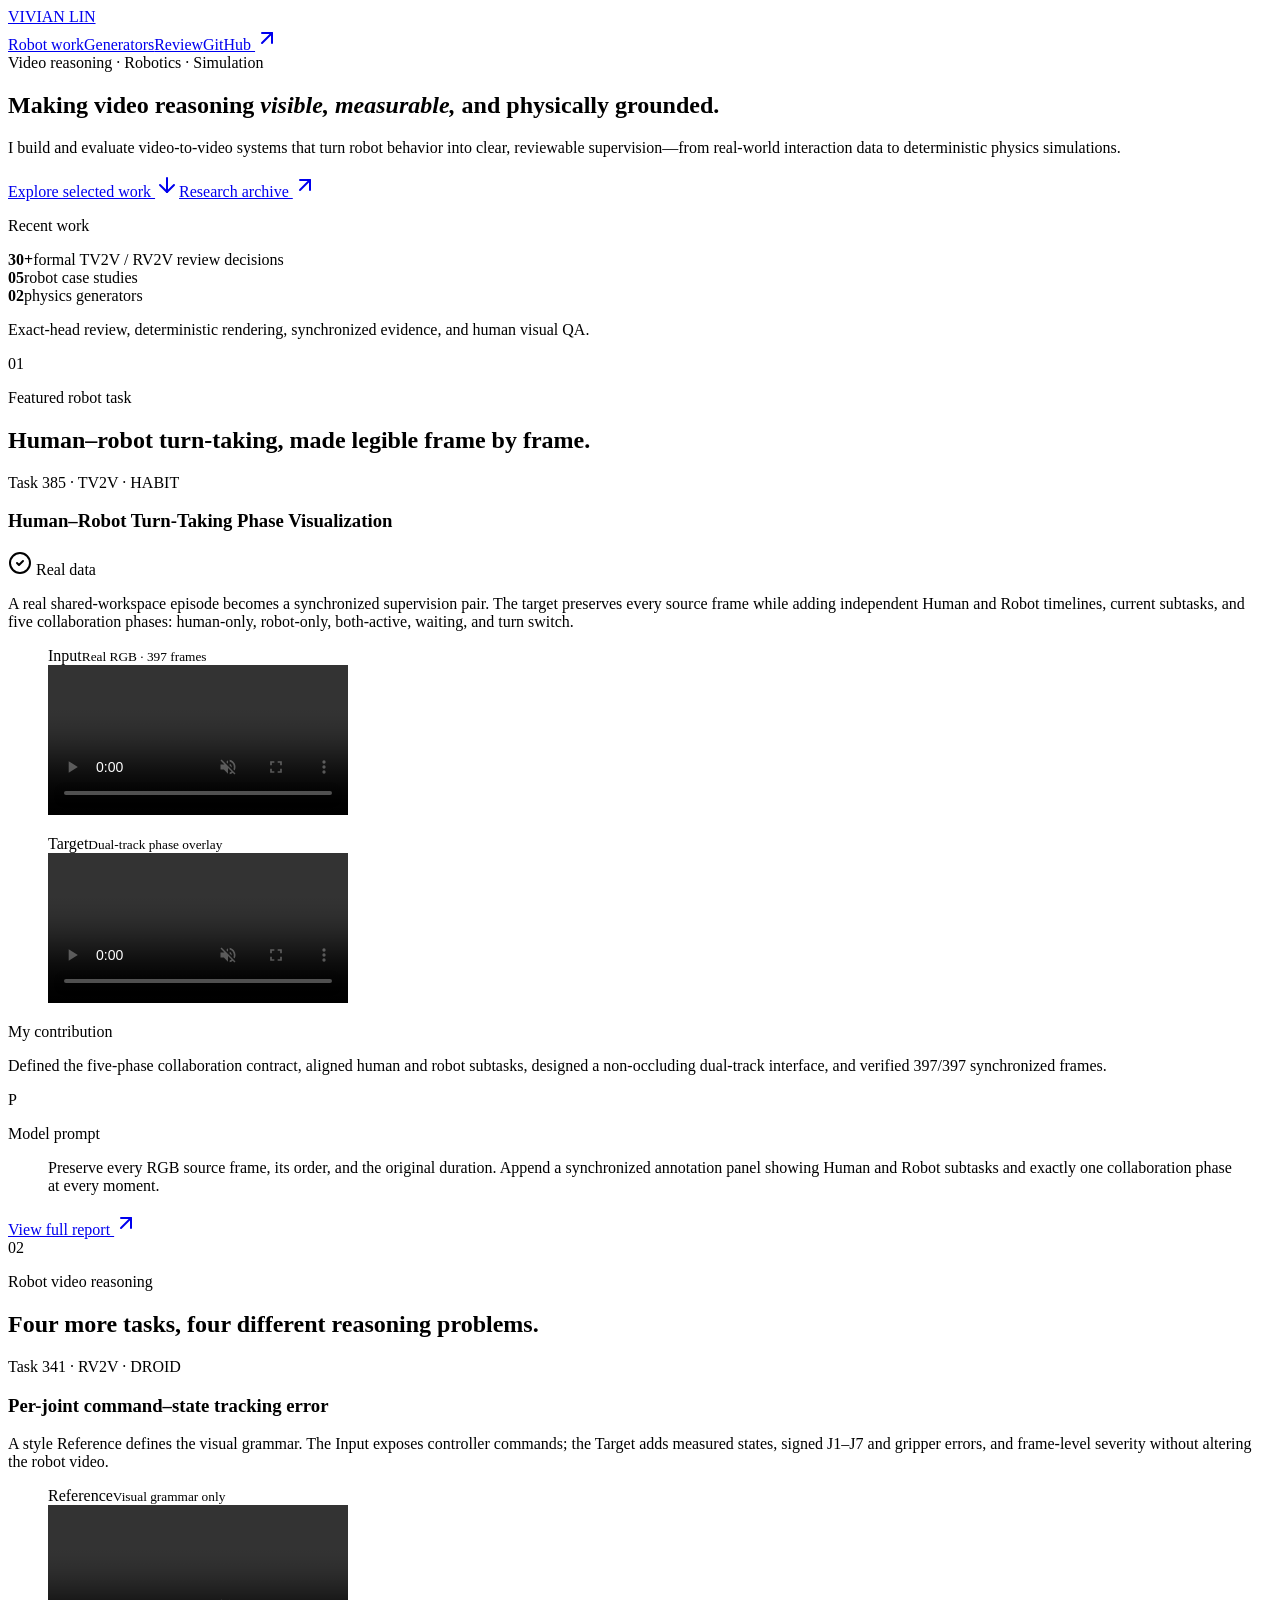
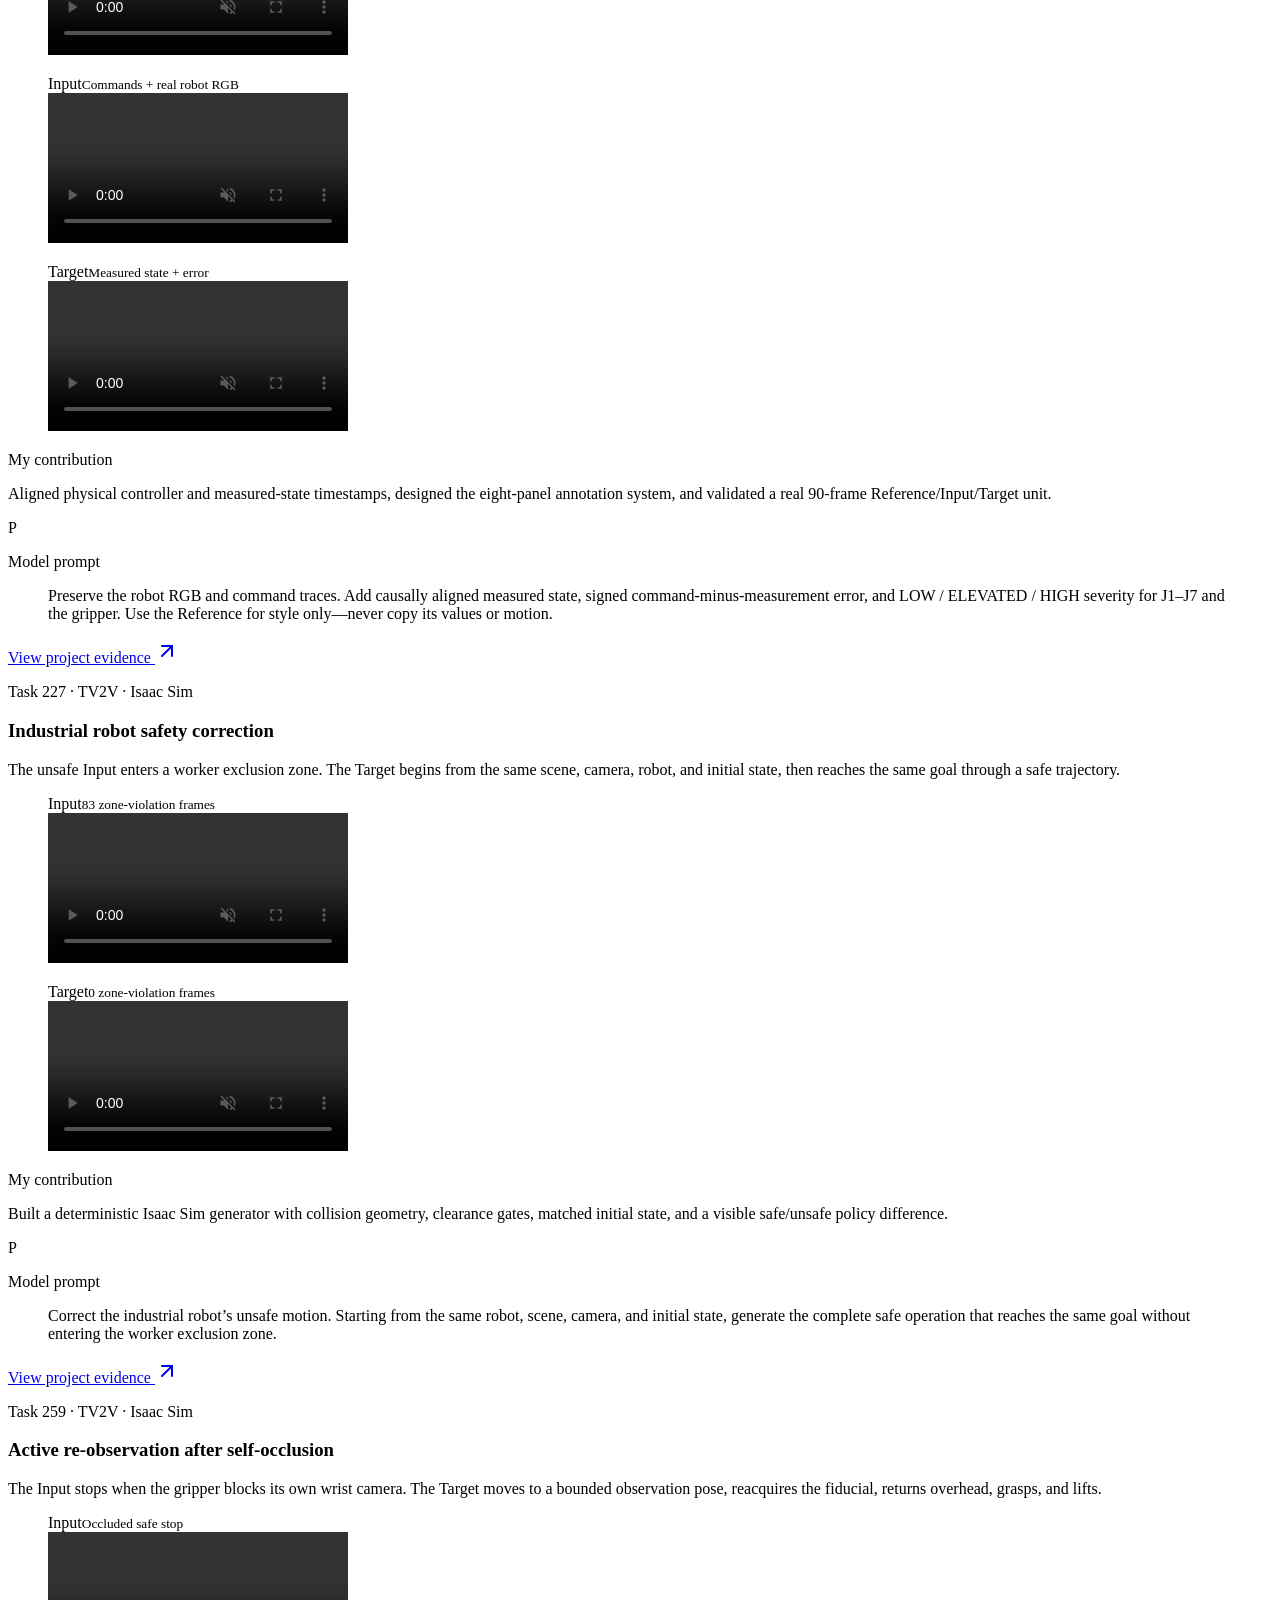
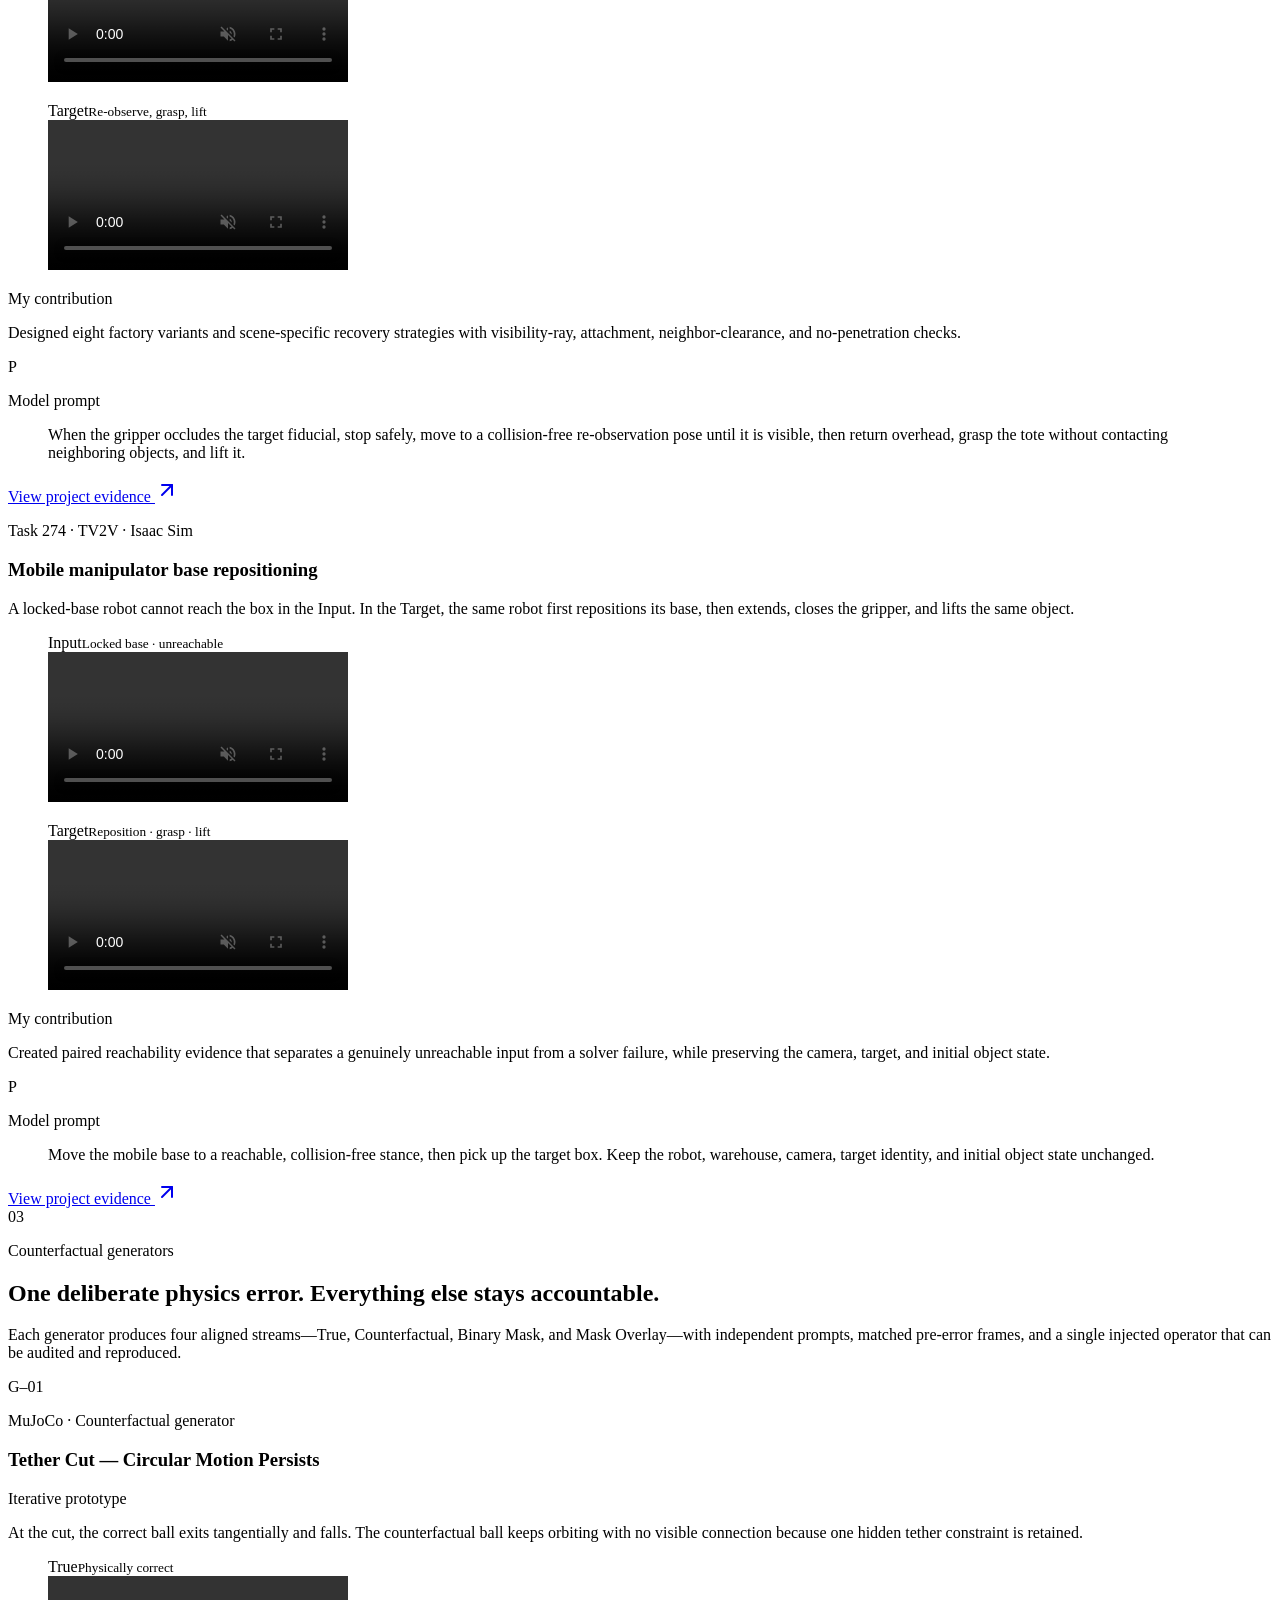
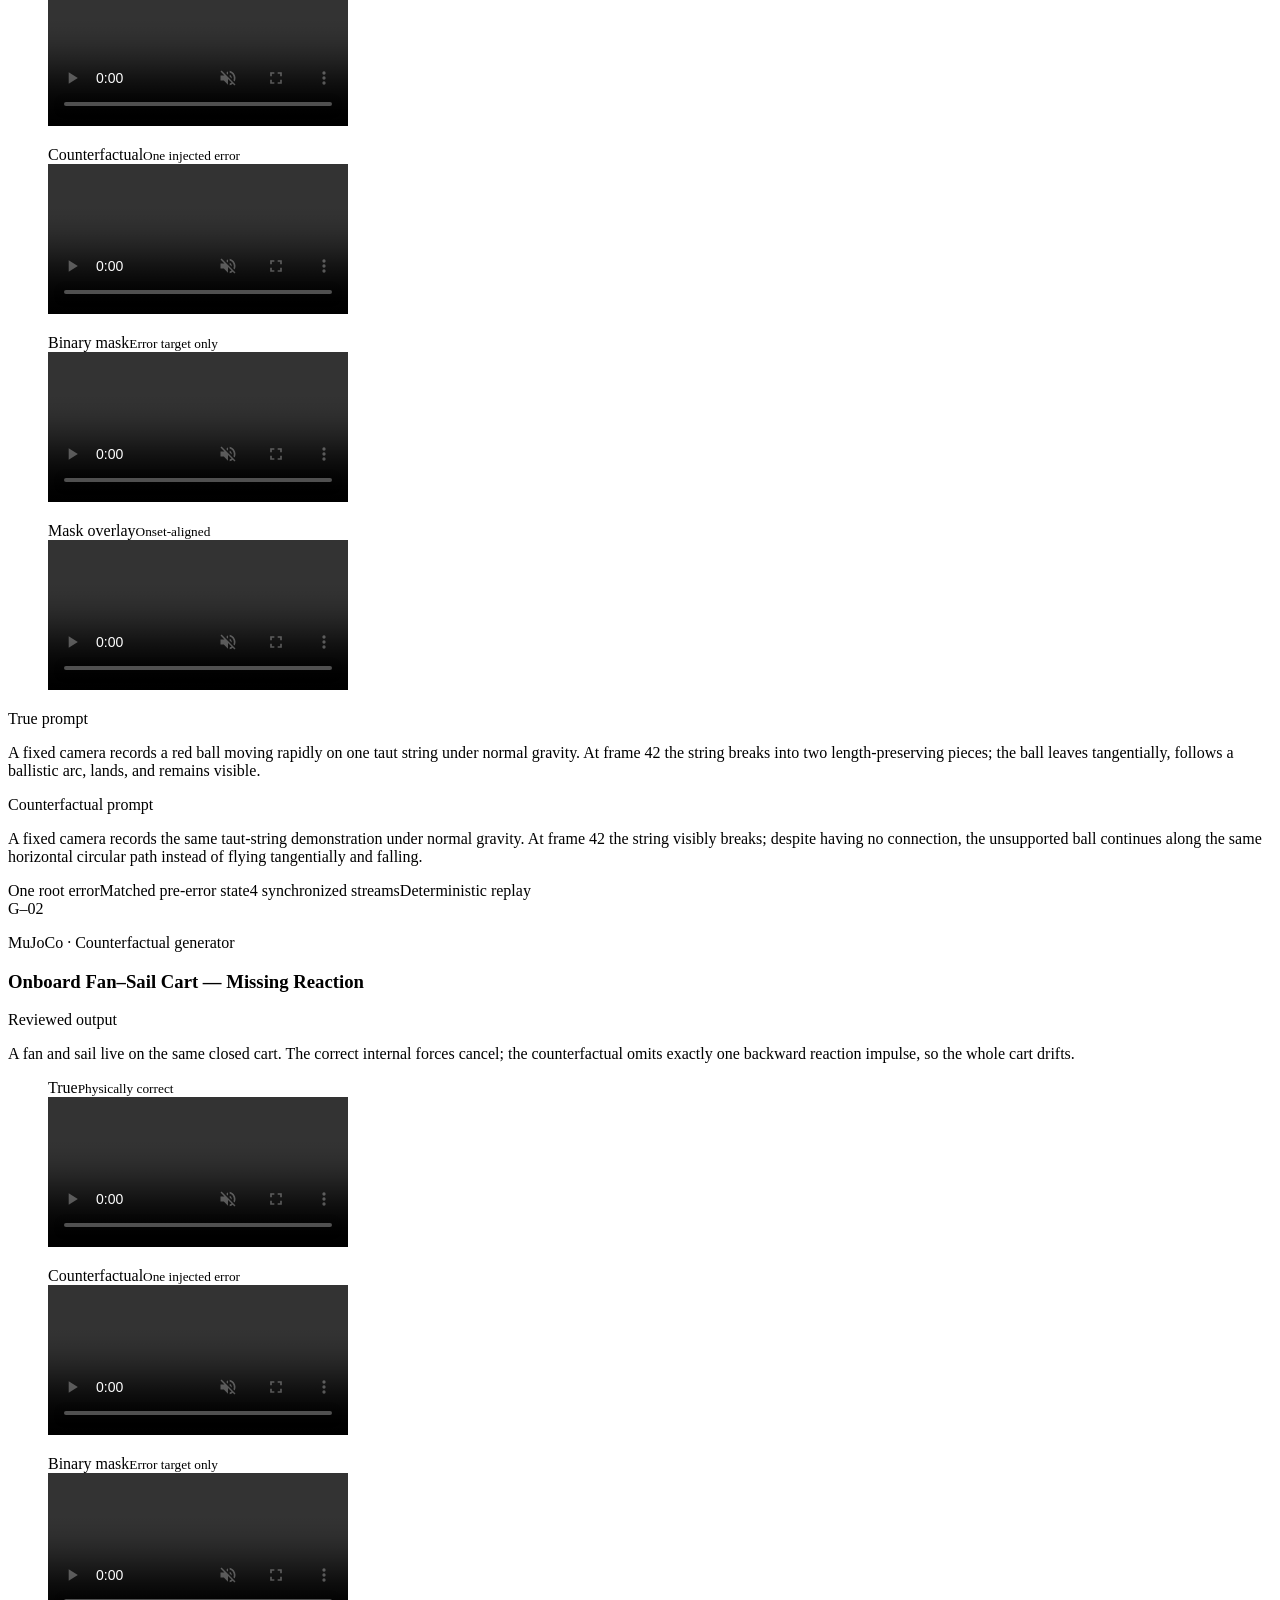
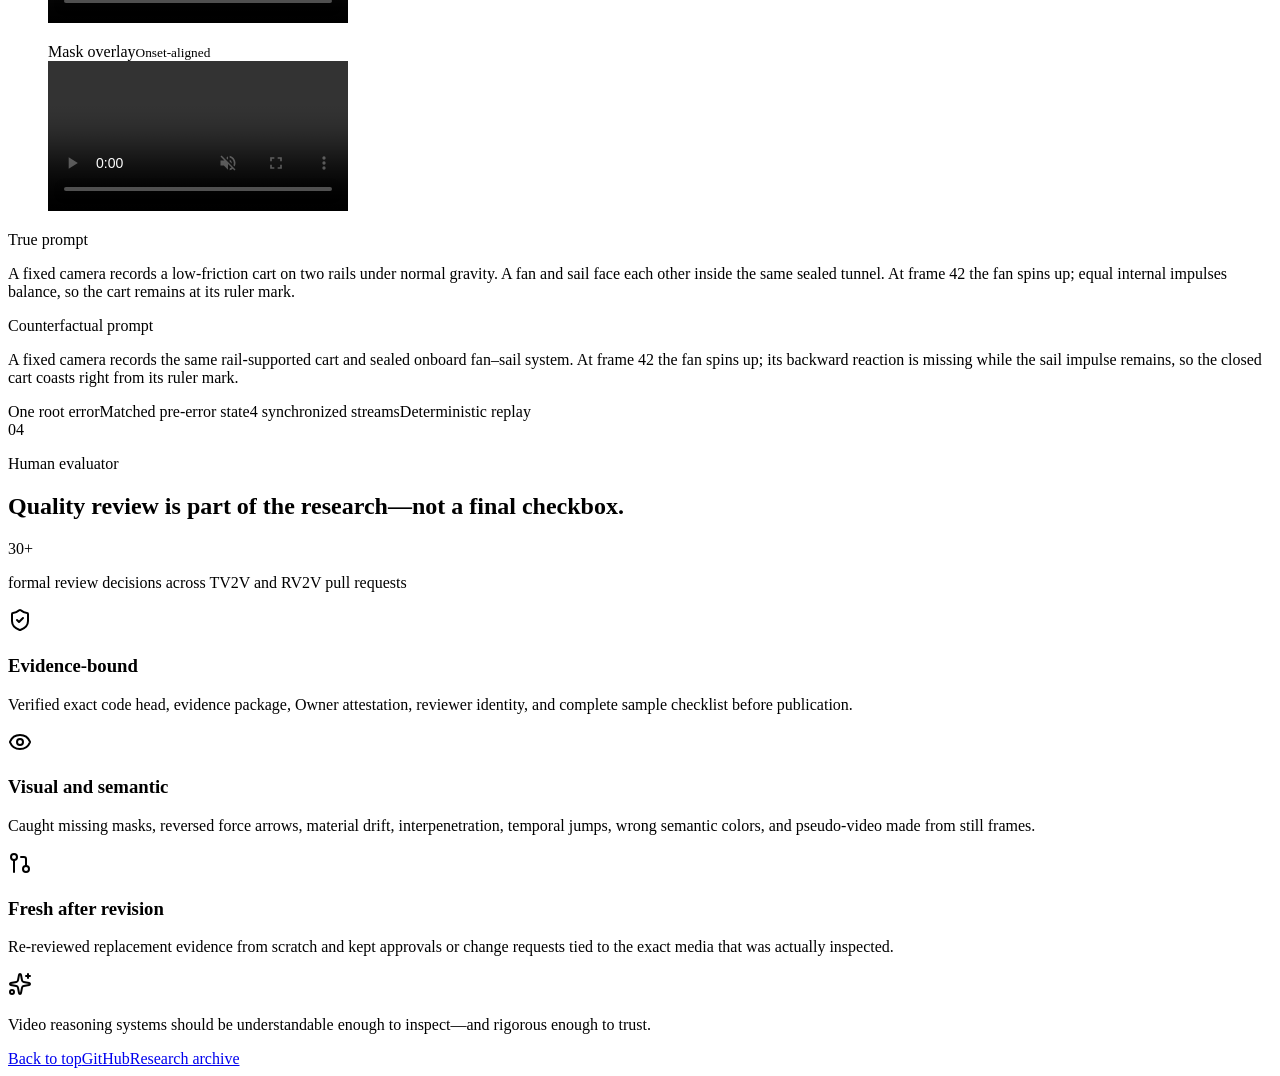
==== index.html @ eda24346 "deploy: publish portfolio" ====
<!DOCTYPE html><html lang="en"><head><meta charSet="utf-8"/><meta name="viewport" content="width=device-width, initial-scale=1"/><link rel="stylesheet" href="/portfolio/_next/static/css/index.D2GrTdr-.css" data-rsc-css-href="/portfolio/_next/static/css/index.D2GrTdr-.css" data-precedence="vite-rsc/importer-resources"/><title>Vivian Lin — Video Reasoning &amp; Robotics</title><meta name="description" content="Selected work in video reasoning, robotics simulation, counterfactual generation, and human evaluation."/><meta property="og:title" content="Vivian Lin — Video Reasoning &amp; Robotics"/><meta property="og:description" content="Selected work in video reasoning, robotics simulation, counterfactual generation, and human evaluation."/><meta property="og:url" content="https://vivianlin423-glitch.github.io/portfolio/"/><meta property="og:site_name" content="Vivian Lin — Video Reasoning &amp; Robotics"/><meta property="og:type" content="website"/><meta property="og:image" content="https://vivianlin423-glitch.github.io/portfolio/og.png"/><meta property="og:image:width" content="1200"/><meta property="og:image:height" content="630"/><meta property="og:image:alt" content="Vivian Lin — Video Reasoning, Robotics, Simulation"/><meta name="twitter:card" content="summary_large_image"/><meta name="twitter:title" content="Vivian Lin — Video Reasoning &amp; Robotics"/><meta name="twitter:description" content="Selected work in video reasoning, robotics simulation, counterfactual generation, and human evaluation."/><meta name="twitter:image" content="https://vivianlin423-glitch.github.io/portfolio/og.png"/><link rel="canonical" href="https://vivianlin423-glitch.github.io/portfolio/"/>
<link rel="preload" href="/portfolio/_next/static/_vinext_fonts/geist-8ac0455e797f/geist-98bbbccb.woff2" as="font" type="font/woff2" crossorigin />
<link rel="preload" href="/portfolio/_next/static/_vinext_fonts/geist-mono-00e989178794/geist-mono-013b2f2f.woff2" as="font" type="font/woff2" crossorigin />
<style data-vinext-fonts>/* cyrillic-ext */
@font-face {
  font-family: 'Geist';
  font-style: normal;
  font-weight: 100 900;
  font-display: swap;
  src: url(/portfolio/_next/static/_vinext_fonts/geist-8ac0455e797f/geist-ff2310f5.woff2) format('woff2');
  unicode-range: U+0460-052F, U+1C80-1C8A, U+20B4, U+2DE0-2DFF, U+A640-A69F, U+FE2E-FE2F;
}
/* cyrillic */
@font-face {
  font-family: 'Geist';
  font-style: normal;
  font-weight: 100 900;
  font-display: swap;
  src: url(/portfolio/_next/static/_vinext_fonts/geist-8ac0455e797f/geist-875ccdd4.woff2) format('woff2');
  unicode-range: U+0301, U+0400-045F, U+0490-0491, U+04B0-04B1, U+2116;
}
/* vietnamese */
@font-face {
  font-family: 'Geist';
  font-style: normal;
  font-weight: 100 900;
  font-display: swap;
  src: url(/portfolio/_next/static/_vinext_fonts/geist-8ac0455e797f/geist-52306abf.woff2) format('woff2');
  unicode-range: U+0102-0103, U+0110-0111, U+0128-0129, U+0168-0169, U+01A0-01A1, U+01AF-01B0, U+0300-0301, U+0303-0304, U+0308-0309, U+0323, U+0329, U+1EA0-1EF9, U+20AB;
}
/* latin-ext */
@font-face {
  font-family: 'Geist';
  font-style: normal;
  font-weight: 100 900;
  font-display: swap;
  src: url(/portfolio/_next/static/_vinext_fonts/geist-8ac0455e797f/geist-001175b1.woff2) format('woff2');
  unicode-range: U+0100-02BA, U+02BD-02C5, U+02C7-02CC, U+02CE-02D7, U+02DD-02FF, U+0304, U+0308, U+0329, U+1D00-1DBF, U+1E00-1E9F, U+1EF2-1EFF, U+2020, U+20A0-20AB, U+20AD-20C0, U+2113, U+2C60-2C7F, U+A720-A7FF;
}
/* latin */
@font-face {
  font-family: 'Geist';
  font-style: normal;
  font-weight: 100 900;
  font-display: swap;
  src: url(/portfolio/_next/static/_vinext_fonts/geist-8ac0455e797f/geist-98bbbccb.woff2) format('woff2');
  unicode-range: U+0000-00FF, U+0131, U+0152-0153, U+02BB-02BC, U+02C6, U+02DA, U+02DC, U+0304, U+0308, U+0329, U+2000-206F, U+20AC, U+2122, U+2191, U+2193, U+2212, U+2215, U+FEFF, U+FFFD;
}

@font-face {
  font-family: 'Geist Fallback';
  src: local("Arial");
  ascent-override: 95.94%;
  descent-override: 28.16%;
  line-gap-override: 0.00%;
  size-adjust: 104.76%;
}

.__font_geist_19ysh9d { font-family: 'Geist', 'Geist Fallback'; font-style: normal; }

.__variable_geist_19ysh9d { --font-geist-sans: 'Geist', 'Geist Fallback'; }

/* cyrillic-ext */
@font-face {
  font-family: 'Geist Mono';
  font-style: normal;
  font-weight: 100 900;
  font-display: swap;
  src: url(/portfolio/_next/static/_vinext_fonts/geist-mono-00e989178794/geist-mono-f6b33328.woff2) format('woff2');
  unicode-range: U+0460-052F, U+1C80-1C8A, U+20B4, U+2DE0-2DFF, U+A640-A69F, U+FE2E-FE2F;
}
/* cyrillic */
@font-face {
  font-family: 'Geist Mono';
  font-style: normal;
  font-weight: 100 900;
  font-display: swap;
  src: url(/portfolio/_next/static/_vinext_fonts/geist-mono-00e989178794/geist-mono-44e03052.woff2) format('woff2');
  unicode-range: U+0301, U+0400-045F, U+0490-0491, U+04B0-04B1, U+2116;
}
/* symbols2 */
@font-face {
  font-family: 'Geist Mono';
  font-style: normal;
  font-weight: 100 900;
  font-display: swap;
  src: url(/portfolio/_next/static/_vinext_fonts/geist-mono-00e989178794/geist-mono-0638449e.woff2) format('woff2');
  unicode-range: U+2000-2001, U+2004-2008, U+200A, U+23B8-23BD, U+2500-259F;
}
/* vietnamese */
@font-face {
  font-family: 'Geist Mono';
  font-style: normal;
  font-weight: 100 900;
  font-display: swap;
  src: url(/portfolio/_next/static/_vinext_fonts/geist-mono-00e989178794/geist-mono-971fb274.woff2) format('woff2');
  unicode-range: U+0102-0103, U+0110-0111, U+0128-0129, U+0168-0169, U+01A0-01A1, U+01AF-01B0, U+0300-0301, U+0303-0304, U+0308-0309, U+0323, U+0329, U+1EA0-1EF9, U+20AB;
}
/* latin-ext */
@font-face {
  font-family: 'Geist Mono';
  font-style: normal;
  font-weight: 100 900;
  font-display: swap;
  src: url(/portfolio/_next/static/_vinext_fonts/geist-mono-00e989178794/geist-mono-44745446.woff2) format('woff2');
  unicode-range: U+0100-02BA, U+02BD-02C5, U+02C7-02CC, U+02CE-02D7, U+02DD-02FF, U+0304, U+0308, U+0329, U+1D00-1DBF, U+1E00-1E9F, U+1EF2-1EFF, U+2020, U+20A0-20AB, U+20AD-20C0, U+2113, U+2C60-2C7F, U+A720-A7FF;
}
/* latin */
@font-face {
  font-family: 'Geist Mono';
  font-style: normal;
  font-weight: 100 900;
  font-display: swap;
  src: url(/portfolio/_next/static/_vinext_fonts/geist-mono-00e989178794/geist-mono-013b2f2f.woff2) format('woff2');
  unicode-range: U+0000-00FF, U+0131, U+0152-0153, U+02BB-02BC, U+02C6, U+02DA, U+02DC, U+0304, U+0308, U+0329, U+2000-206F, U+20AC, U+2122, U+2191, U+2193, U+2212, U+2215, U+FEFF, U+FFFD;
}

@font-face {
  font-family: 'Geist Mono Fallback';
  src: local("Arial");
  ascent-override: 74.67%;
  descent-override: 21.92%;
  line-gap-override: 0.00%;
  size-adjust: 134.59%;
}

.__font_geist_mono_1001rt9 { font-family: 'Geist Mono', 'Geist Mono Fallback'; font-style: normal; }

.__variable_geist_mono_1001rt9 { --font-geist-mono: 'Geist Mono', 'Geist Mono Fallback'; }
</style>
</head><body class="__variable_geist_19ysh9d __variable_geist_mono_1001rt9"><main><nav class="site-nav"><a class="wordmark" href="#top" aria-label="Vivian Lin portfolio home"><span class="wordmark-dot"></span>VIVIAN LIN</a><div class="nav-links" aria-label="Primary navigation"><a href="#work">Robot work</a><a href="#generators">Generators</a><a href="#review">Review</a><a class="nav-github" href="https://github.com/vivianlin423-glitch" target="_blank" rel="noreferrer">GitHub <svg xmlns="http://www.w3.org/2000/svg" width="24" height="24" viewBox="0 0 24 24" fill="none" stroke="currentColor" stroke-width="2" stroke-linecap="round" stroke-linejoin="round" class="lucide lucide-arrow-up-right" aria-hidden="true"><path d="M7 7h10v10"></path><path d="M7 17 17 7"></path></svg></a></div></nav><section id="top" class="hero shell"><div class="hero-copy"><span data-slot="badge" data-variant="outline" class="group/badge inline-flex h-5 w-fit shrink-0 items-center justify-center gap-1 overflow-hidden rounded-4xl border px-2 py-0.5 text-xs font-medium whitespace-nowrap transition-all focus-visible:border-ring focus-visible:ring-[3px] focus-visible:ring-ring/50 has-data-[icon=inline-end]:pr-1.5 has-data-[icon=inline-start]:pl-1.5 aria-invalid:border-destructive aria-invalid:ring-destructive/20 dark:aria-invalid:ring-destructive/40 [&amp;&gt;svg]:pointer-events-none [&amp;&gt;svg]:size-3! border-border text-foreground [a]:hover:bg-muted [a]:hover:text-muted-foreground eyebrow">Video reasoning · Robotics · Simulation</span><h1>Making video reasoning <em>visible, measurable,</em> and physically grounded.</h1><p class="hero-lede">I build and evaluate video-to-video systems that turn robot behavior into clear, reviewable supervision—from real-world interaction data to deterministic physics simulations.</p><div class="hero-actions"><a class="group/button inline-flex shrink-0 items-center justify-center rounded-lg border border-transparent bg-clip-padding text-sm font-medium whitespace-nowrap transition-all outline-none select-none focus-visible:border-ring focus-visible:ring-3 focus-visible:ring-ring/50 active:not-aria-[haspopup]:translate-y-px disabled:pointer-events-none disabled:opacity-50 aria-invalid:border-destructive aria-invalid:ring-3 aria-invalid:ring-destructive/20 dark:aria-invalid:border-destructive/50 dark:aria-invalid:ring-destructive/40 [&amp;_svg]:pointer-events-none [&amp;_svg]:shrink-0 [&amp;_svg:not([class*=&#x27;size-&#x27;])]:size-4 bg-primary text-primary-foreground hover:bg-primary/80 h-9 gap-1.5 px-2.5 has-data-[icon=inline-end]:pr-2 has-data-[icon=inline-start]:pl-2 primary-cta" href="#work">Explore selected work <svg xmlns="http://www.w3.org/2000/svg" width="24" height="24" viewBox="0 0 24 24" fill="none" stroke="currentColor" stroke-width="2" stroke-linecap="round" stroke-linejoin="round" class="lucide lucide-arrow-down" aria-hidden="true"><path d="M12 5v14"></path><path d="m19 12-7 7-7-7"></path></svg></a><a class="group/button inline-flex shrink-0 items-center justify-center rounded-lg border bg-clip-padding text-sm font-medium whitespace-nowrap transition-all outline-none select-none focus-visible:border-ring focus-visible:ring-3 focus-visible:ring-ring/50 active:not-aria-[haspopup]:translate-y-px disabled:pointer-events-none disabled:opacity-50 aria-invalid:border-destructive aria-invalid:ring-3 aria-invalid:ring-destructive/20 dark:aria-invalid:border-destructive/50 dark:aria-invalid:ring-destructive/40 [&amp;_svg]:pointer-events-none [&amp;_svg]:shrink-0 [&amp;_svg:not([class*=&#x27;size-&#x27;])]:size-4 border-border bg-background hover:bg-muted hover:text-foreground aria-expanded:bg-muted aria-expanded:text-foreground dark:border-input dark:bg-input/30 dark:hover:bg-input/50 h-9 gap-1.5 px-2.5 has-data-[icon=inline-end]:pr-2 has-data-[icon=inline-start]:pl-2 secondary-cta" href="https://32-193-64-176.sslip.io/" target="_blank" rel="noreferrer">Research archive <svg xmlns="http://www.w3.org/2000/svg" width="24" height="24" viewBox="0 0 24 24" fill="none" stroke="currentColor" stroke-width="2" stroke-linecap="round" stroke-linejoin="round" class="lucide lucide-arrow-up-right" aria-hidden="true"><path d="M7 7h10v10"></path><path d="M7 17 17 7"></path></svg></a></div></div><aside class="signal-panel" aria-label="Portfolio highlights"><p class="signal-kicker">Recent work</p><div class="signal-stat"><strong>30+</strong><span>formal TV2V / RV2V review decisions</span></div><div class="signal-grid"><div><strong>05</strong><span>robot case studies</span></div><div><strong>02</strong><span>physics generators</span></div></div><div class="signal-rule"></div><p class="signal-note">Exact-head review, deterministic rendering, synchronized evidence, and human visual QA.</p></aside></section><section id="work" class="featured shell"><header class="section-heading"><div><span class="section-number">01</span><p>Featured robot task</p></div><h2>Human–robot turn-taking, made legible frame by frame.</h2></header><div class="featured-card"><div class="project-meta"><div class="project-title-row"><div><p class="project-label">Task 385 · TV2V · HABIT</p><h3>Human–Robot Turn-Taking Phase Visualization</h3></div><span class="project-status"><svg xmlns="http://www.w3.org/2000/svg" width="24" height="24" viewBox="0 0 24 24" fill="none" stroke="currentColor" stroke-width="2" stroke-linecap="round" stroke-linejoin="round" class="lucide lucide-circle-check" aria-hidden="true"><circle cx="12" cy="12" r="10"></circle><path d="m9 12 2 2 4-4"></path></svg> Real data</span></div><p>A real shared-workspace episode becomes a synchronized supervision pair. The target preserves every source frame while adding independent Human and Robot timelines, current subtasks, and five collaboration phases: human-only, robot-only, both-active, waiting, and turn switch.</p></div><div class="video-grid"><figure><div class="video-label"><span>Input</span><small>Real RGB · 397 frames</small></div><video controls="" muted="" loop="" playsInline="" preload="metadata" src="/portfolio/media/task385-input.mp4"></video></figure><figure><div class="video-label"><span>Target</span><small>Dual-track phase overlay</small></div><video controls="" muted="" loop="" playsInline="" preload="metadata" src="/portfolio/media/task385-target.mp4"></video></figure></div><div class="featured-lower"><div class="contribution contribution-dark"><span>My contribution</span><p>Defined the five-phase collaboration contract, aligned human and robot subtasks, designed a non-occluding dual-track interface, and verified 397/397 synchronized frames.</p></div><div class="prompt-block"><div class="prompt-icon">P</div><div><p class="prompt-label">Model prompt</p><blockquote>Preserve every RGB source frame, its order, and the original duration. Append a synchronized annotation panel showing Human and Robot subtasks and exactly one collaboration phase at every moment.</blockquote></div></div></div><a class="detail-link detail-link-dark" href="https://32-193-64-176.sslip.io/2026-08-31_task-385-human-robot-turn-taking-phase-visualization-dataset-report" target="_blank" rel="noreferrer">View full report <svg xmlns="http://www.w3.org/2000/svg" width="24" height="24" viewBox="0 0 24 24" fill="none" stroke="currentColor" stroke-width="2" stroke-linecap="round" stroke-linejoin="round" class="lucide lucide-arrow-up-right" aria-hidden="true"><path d="M7 7h10v10"></path><path d="M7 17 17 7"></path></svg></a></div></section><section class="robot-section shell" aria-labelledby="robot-heading"><header class="section-heading section-heading-compact"><div><span class="section-number">02</span><p>Robot video reasoning</p></div><h2 id="robot-heading">Four more tasks, four different reasoning problems.</h2></header><div class="robot-grid"><article class="robot-card robot-card-wide"><div class="robot-card-head"><p class="project-label">Task 341 · RV2V · DROID</p><h3>Per-joint command–state tracking error</h3><p class="robot-summary">A style Reference defines the visual grammar. The Input exposes controller commands; the Target adds measured states, signed J1–J7 and gripper errors, and frame-level severity without altering the robot video.</p></div><div class="video-grid video-grid-three"><figure><div class="video-label"><span>Reference</span><small>Visual grammar only</small></div><video controls="" muted="" loop="" playsInline="" preload="metadata" src="/portfolio/media/task341-reference.mp4"></video></figure><figure><div class="video-label"><span>Input</span><small>Commands + real robot RGB</small></div><video controls="" muted="" loop="" playsInline="" preload="metadata" src="/portfolio/media/task341-input.mp4"></video></figure><figure><div class="video-label"><span>Target</span><small>Measured state + error</small></div><video controls="" muted="" loop="" playsInline="" preload="metadata" src="/portfolio/media/task341-target.mp4"></video></figure></div><div class="contribution"><span>My contribution</span><p>Aligned physical controller and measured-state timestamps, designed the eight-panel annotation system, and validated a real 90-frame Reference/Input/Target unit.</p></div><div class="prompt-block prompt-block-compact"><div class="prompt-icon">P</div><div><p class="prompt-label">Model prompt</p><blockquote>Preserve the robot RGB and command traces. Add causally aligned measured state, signed command-minus-measurement error, and LOW / ELEVATED / HIGH severity for J1–J7 and the gripper. Use the Reference for style only—never copy its values or motion.</blockquote></div></div><a class="detail-link" href="https://32-193-64-176.sslip.io/2026-08-26_task-341-robot-command-state-tracking-error-visualization-dataset-report" target="_blank" rel="noreferrer">View project evidence <svg xmlns="http://www.w3.org/2000/svg" width="24" height="24" viewBox="0 0 24 24" fill="none" stroke="currentColor" stroke-width="2" stroke-linecap="round" stroke-linejoin="round" class="lucide lucide-arrow-up-right" aria-hidden="true"><path d="M7 7h10v10"></path><path d="M7 17 17 7"></path></svg></a></article><article class="robot-card"><div class="robot-card-head"><p class="project-label">Task 227 · TV2V · Isaac Sim</p><h3>Industrial robot safety correction</h3><p class="robot-summary">The unsafe Input enters a worker exclusion zone. The Target begins from the same scene, camera, robot, and initial state, then reaches the same goal through a safe trajectory.</p></div><div class="video-grid"><figure><div class="video-label"><span>Input</span><small>83 zone-violation frames</small></div><video controls="" muted="" loop="" playsInline="" preload="metadata" src="/portfolio/media/task227-input.mp4"></video></figure><figure><div class="video-label"><span>Target</span><small>0 zone-violation frames</small></div><video controls="" muted="" loop="" playsInline="" preload="metadata" src="/portfolio/media/task227-target.mp4"></video></figure></div><div class="contribution"><span>My contribution</span><p>Built a deterministic Isaac Sim generator with collision geometry, clearance gates, matched initial state, and a visible safe/unsafe policy difference.</p></div><div class="prompt-block prompt-block-compact"><div class="prompt-icon">P</div><div><p class="prompt-label">Model prompt</p><blockquote>Correct the industrial robot’s unsafe motion. Starting from the same robot, scene, camera, and initial state, generate the complete safe operation that reaches the same goal without entering the worker exclusion zone.</blockquote></div></div><a class="detail-link" href="https://32-193-64-176.sslip.io/2026-08-06_task-227-v3-video-preview" target="_blank" rel="noreferrer">View project evidence <svg xmlns="http://www.w3.org/2000/svg" width="24" height="24" viewBox="0 0 24 24" fill="none" stroke="currentColor" stroke-width="2" stroke-linecap="round" stroke-linejoin="round" class="lucide lucide-arrow-up-right" aria-hidden="true"><path d="M7 7h10v10"></path><path d="M7 17 17 7"></path></svg></a></article><article class="robot-card"><div class="robot-card-head"><p class="project-label">Task 259 · TV2V · Isaac Sim</p><h3>Active re-observation after self-occlusion</h3><p class="robot-summary">The Input stops when the gripper blocks its own wrist camera. The Target moves to a bounded observation pose, reacquires the fiducial, returns overhead, grasps, and lifts.</p></div><div class="video-grid"><figure><div class="video-label"><span>Input</span><small>Occluded safe stop</small></div><video controls="" muted="" loop="" playsInline="" preload="metadata" src="/portfolio/media/task259-input.mp4"></video></figure><figure><div class="video-label"><span>Target</span><small>Re-observe, grasp, lift</small></div><video controls="" muted="" loop="" playsInline="" preload="metadata" src="/portfolio/media/task259-target.mp4"></video></figure></div><div class="contribution"><span>My contribution</span><p>Designed eight factory variants and scene-specific recovery strategies with visibility-ray, attachment, neighbor-clearance, and no-penetration checks.</p></div><div class="prompt-block prompt-block-compact"><div class="prompt-icon">P</div><div><p class="prompt-label">Model prompt</p><blockquote>When the gripper occludes the target fiducial, stop safely, move to a collision-free re-observation pose until it is visible, then return overhead, grasp the tote without contacting neighboring objects, and lift it.</blockquote></div></div><a class="detail-link" href="https://32-193-64-176.sslip.io/2026-08-09_task-259-active-reobservation-dataset-report" target="_blank" rel="noreferrer">View project evidence <svg xmlns="http://www.w3.org/2000/svg" width="24" height="24" viewBox="0 0 24 24" fill="none" stroke="currentColor" stroke-width="2" stroke-linecap="round" stroke-linejoin="round" class="lucide lucide-arrow-up-right" aria-hidden="true"><path d="M7 7h10v10"></path><path d="M7 17 17 7"></path></svg></a></article><article class="robot-card"><div class="robot-card-head"><p class="project-label">Task 274 · TV2V · Isaac Sim</p><h3>Mobile manipulator base repositioning</h3><p class="robot-summary">A locked-base robot cannot reach the box in the Input. In the Target, the same robot first repositions its base, then extends, closes the gripper, and lifts the same object.</p></div><div class="video-grid"><figure><div class="video-label"><span>Input</span><small>Locked base · unreachable</small></div><video controls="" muted="" loop="" playsInline="" preload="metadata" src="/portfolio/media/task274-input.mp4"></video></figure><figure><div class="video-label"><span>Target</span><small>Reposition · grasp · lift</small></div><video controls="" muted="" loop="" playsInline="" preload="metadata" src="/portfolio/media/task274-target.mp4"></video></figure></div><div class="contribution"><span>My contribution</span><p>Created paired reachability evidence that separates a genuinely unreachable input from a solver failure, while preserving the camera, target, and initial object state.</p></div><div class="prompt-block prompt-block-compact"><div class="prompt-icon">P</div><div><p class="prompt-label">Model prompt</p><blockquote>Move the mobile base to a reachable, collision-free stance, then pick up the target box. Keep the robot, warehouse, camera, target identity, and initial object state unchanged.</blockquote></div></div><a class="detail-link" href="https://32-193-64-176.sslip.io/2026-08-12_task-274-mobile-manipulator-base-repositioning-dataset-report" target="_blank" rel="noreferrer">View project evidence <svg xmlns="http://www.w3.org/2000/svg" width="24" height="24" viewBox="0 0 24 24" fill="none" stroke="currentColor" stroke-width="2" stroke-linecap="round" stroke-linejoin="round" class="lucide lucide-arrow-up-right" aria-hidden="true"><path d="M7 7h10v10"></path><path d="M7 17 17 7"></path></svg></a></article></div></section><section id="generators" class="generator-section"><div class="shell"><header class="section-heading section-heading-light"><div><span class="section-number">03</span><p>Counterfactual generators</p></div><h2>One deliberate physics error. Everything else stays accountable.</h2></header><p class="generator-intro">Each generator produces four aligned streams—True, Counterfactual, Binary Mask, and Mask Overlay—with independent prompts, matched pre-error frames, and a single injected operator that can be audited and reproduced.</p><div class="generator-stack"><article class="generator-card"><header class="generator-head"><span class="generator-number">G–01</span><div><p class="project-label">MuJoCo · Counterfactual generator</p><h3>Tether Cut — Circular Motion Persists</h3></div><span data-slot="badge" data-variant="outline" class="group/badge inline-flex h-5 w-fit shrink-0 items-center justify-center gap-1 overflow-hidden rounded-4xl border px-2 py-0.5 text-xs font-medium whitespace-nowrap transition-all focus-visible:border-ring focus-visible:ring-[3px] focus-visible:ring-ring/50 has-data-[icon=inline-end]:pr-1.5 has-data-[icon=inline-start]:pl-1.5 aria-invalid:border-destructive aria-invalid:ring-destructive/20 dark:aria-invalid:ring-destructive/40 [&amp;&gt;svg]:pointer-events-none [&amp;&gt;svg]:size-3! border-border text-foreground [a]:hover:bg-muted [a]:hover:text-muted-foreground generator-status">Iterative prototype</span></header><p class="generator-concept">At the cut, the correct ball exits tangentially and falls. The counterfactual ball keeps orbiting with no visible connection because one hidden tether constraint is retained.</p><div class="video-grid generator-videos"><figure><div class="video-label"><span>True</span><small>Physically correct</small></div><video controls="" muted="" loop="" playsInline="" preload="metadata" src="/portfolio/media/tether-true.mp4"></video></figure><figure><div class="video-label"><span>Counterfactual</span><small>One injected error</small></div><video controls="" muted="" loop="" playsInline="" preload="metadata" src="/portfolio/media/tether-counterfactual.mp4"></video></figure><figure><div class="video-label"><span>Binary mask</span><small>Error target only</small></div><video controls="" muted="" loop="" playsInline="" preload="metadata" src="/portfolio/media/tether-mask.mp4"></video></figure><figure><div class="video-label"><span>Mask overlay</span><small>Onset-aligned</small></div><video controls="" muted="" loop="" playsInline="" preload="metadata" src="/portfolio/media/tether-overlay.mp4"></video></figure></div><div class="prompt-compare"><div><span>True prompt</span><p>A fixed camera records a red ball moving rapidly on one taut string under normal gravity. At frame 42 the string breaks into two length-preserving pieces; the ball leaves tangentially, follows a ballistic arc, lands, and remains visible.</p></div><div><span>Counterfactual prompt</span><p>A fixed camera records the same taut-string demonstration under normal gravity. At frame 42 the string visibly breaks; despite having no connection, the unsupported ball continues along the same horizontal circular path instead of flying tangentially and falling.</p></div></div><div class="generator-foot"><span>One root error</span><span>Matched pre-error state</span><span>4 synchronized streams</span><span>Deterministic replay</span></div></article><article class="generator-card"><header class="generator-head"><span class="generator-number">G–02</span><div><p class="project-label">MuJoCo · Counterfactual generator</p><h3>Onboard Fan–Sail Cart — Missing Reaction</h3></div><span data-slot="badge" data-variant="outline" class="group/badge inline-flex h-5 w-fit shrink-0 items-center justify-center gap-1 overflow-hidden rounded-4xl border px-2 py-0.5 text-xs font-medium whitespace-nowrap transition-all focus-visible:border-ring focus-visible:ring-[3px] focus-visible:ring-ring/50 has-data-[icon=inline-end]:pr-1.5 has-data-[icon=inline-start]:pl-1.5 aria-invalid:border-destructive aria-invalid:ring-destructive/20 dark:aria-invalid:ring-destructive/40 [&amp;&gt;svg]:pointer-events-none [&amp;&gt;svg]:size-3! border-border text-foreground [a]:hover:bg-muted [a]:hover:text-muted-foreground generator-status">Reviewed output</span></header><p class="generator-concept">A fan and sail live on the same closed cart. The correct internal forces cancel; the counterfactual omits exactly one backward reaction impulse, so the whole cart drifts.</p><div class="video-grid generator-videos"><figure><div class="video-label"><span>True</span><small>Physically correct</small></div><video controls="" muted="" loop="" playsInline="" preload="metadata" src="/portfolio/media/fan-true.mp4"></video></figure><figure><div class="video-label"><span>Counterfactual</span><small>One injected error</small></div><video controls="" muted="" loop="" playsInline="" preload="metadata" src="/portfolio/media/fan-counterfactual.mp4"></video></figure><figure><div class="video-label"><span>Binary mask</span><small>Error target only</small></div><video controls="" muted="" loop="" playsInline="" preload="metadata" src="/portfolio/media/fan-mask.mp4"></video></figure><figure><div class="video-label"><span>Mask overlay</span><small>Onset-aligned</small></div><video controls="" muted="" loop="" playsInline="" preload="metadata" src="/portfolio/media/fan-overlay.mp4"></video></figure></div><div class="prompt-compare"><div><span>True prompt</span><p>A fixed camera records a low-friction cart on two rails under normal gravity. A fan and sail face each other inside the same sealed tunnel. At frame 42 the fan spins up; equal internal impulses balance, so the cart remains at its ruler mark.</p></div><div><span>Counterfactual prompt</span><p>A fixed camera records the same rail-supported cart and sealed onboard fan–sail system. At frame 42 the fan spins up; its backward reaction is missing while the sail impulse remains, so the closed cart coasts right from its ruler mark.</p></div></div><div class="generator-foot"><span>One root error</span><span>Matched pre-error state</span><span>4 synchronized streams</span><span>Deterministic replay</span></div></article></div></div></section><section id="review" class="review-section shell"><header class="section-heading section-heading-compact"><div><span class="section-number">04</span><p>Human evaluator</p></div><h2>Quality review is part of the research—not a final checkbox.</h2></header><div class="review-layout"><div class="review-number"><span>30+</span><p>formal review decisions across TV2V and RV2V pull requests</p></div><div class="review-principles"><div><svg xmlns="http://www.w3.org/2000/svg" width="24" height="24" viewBox="0 0 24 24" fill="none" stroke="currentColor" stroke-width="2" stroke-linecap="round" stroke-linejoin="round" class="lucide lucide-shield-check" aria-hidden="true"><path d="M20 13c0 5-3.5 7.5-7.66 8.95a1 1 0 0 1-.67-.01C7.5 20.5 4 18 4 13V6a1 1 0 0 1 1-1c2 0 4.5-1.2 6.24-2.72a1.17 1.17 0 0 1 1.52 0C14.51 3.81 17 5 19 5a1 1 0 0 1 1 1z"></path><path d="m9 12 2 2 4-4"></path></svg><h3>Evidence-bound</h3><p>Verified exact code head, evidence package, Owner attestation, reviewer identity, and complete sample checklist before publication.</p></div><div><svg xmlns="http://www.w3.org/2000/svg" width="24" height="24" viewBox="0 0 24 24" fill="none" stroke="currentColor" stroke-width="2" stroke-linecap="round" stroke-linejoin="round" class="lucide lucide-eye" aria-hidden="true"><path d="M2.062 12.348a1 1 0 0 1 0-.696 10.75 10.75 0 0 1 19.876 0 1 1 0 0 1 0 .696 10.75 10.75 0 0 1-19.876 0"></path><circle cx="12" cy="12" r="3"></circle></svg><h3>Visual and semantic</h3><p>Caught missing masks, reversed force arrows, material drift, interpenetration, temporal jumps, wrong semantic colors, and pseudo-video made from still frames.</p></div><div><svg xmlns="http://www.w3.org/2000/svg" width="24" height="24" viewBox="0 0 24 24" fill="none" stroke="currentColor" stroke-width="2" stroke-linecap="round" stroke-linejoin="round" class="lucide lucide-git-pull-request" aria-hidden="true"><circle cx="18" cy="18" r="3"></circle><circle cx="6" cy="6" r="3"></circle><path d="M13 6h3a2 2 0 0 1 2 2v7"></path><line x1="6" x2="6" y1="9" y2="21"></line></svg><h3>Fresh after revision</h3><p>Re-reviewed replacement evidence from scratch and kept approvals or change requests tied to the exact media that was actually inspected.</p></div></div></div></section><footer class="site-footer"><div class="shell footer-inner"><div><svg xmlns="http://www.w3.org/2000/svg" width="24" height="24" viewBox="0 0 24 24" fill="none" stroke="currentColor" stroke-width="2" stroke-linecap="round" stroke-linejoin="round" class="lucide lucide-sparkles" aria-hidden="true"><path d="M11.017 2.814a1 1 0 0 1 1.966 0l1.051 5.558a2 2 0 0 0 1.594 1.594l5.558 1.051a1 1 0 0 1 0 1.966l-5.558 1.051a2 2 0 0 0-1.594 1.594l-1.051 5.558a1 1 0 0 1-1.966 0l-1.051-5.558a2 2 0 0 0-1.594-1.594l-5.558-1.051a1 1 0 0 1 0-1.966l5.558-1.051a2 2 0 0 0 1.594-1.594z"></path><path d="M20 2v4"></path><path d="M22 4h-4"></path><circle cx="4" cy="20" r="2"></circle></svg><p>Video reasoning systems should be understandable enough to inspect—and rigorous enough to trust.</p></div><nav aria-label="Footer navigation"><a href="#top">Back to top</a><a href="https://github.com/vivianlin423-glitch" target="_blank" rel="noreferrer">GitHub</a><a href="https://32-193-64-176.sslip.io/" target="_blank" rel="noreferrer">Research archive</a></nav></div></footer></main></body></html>
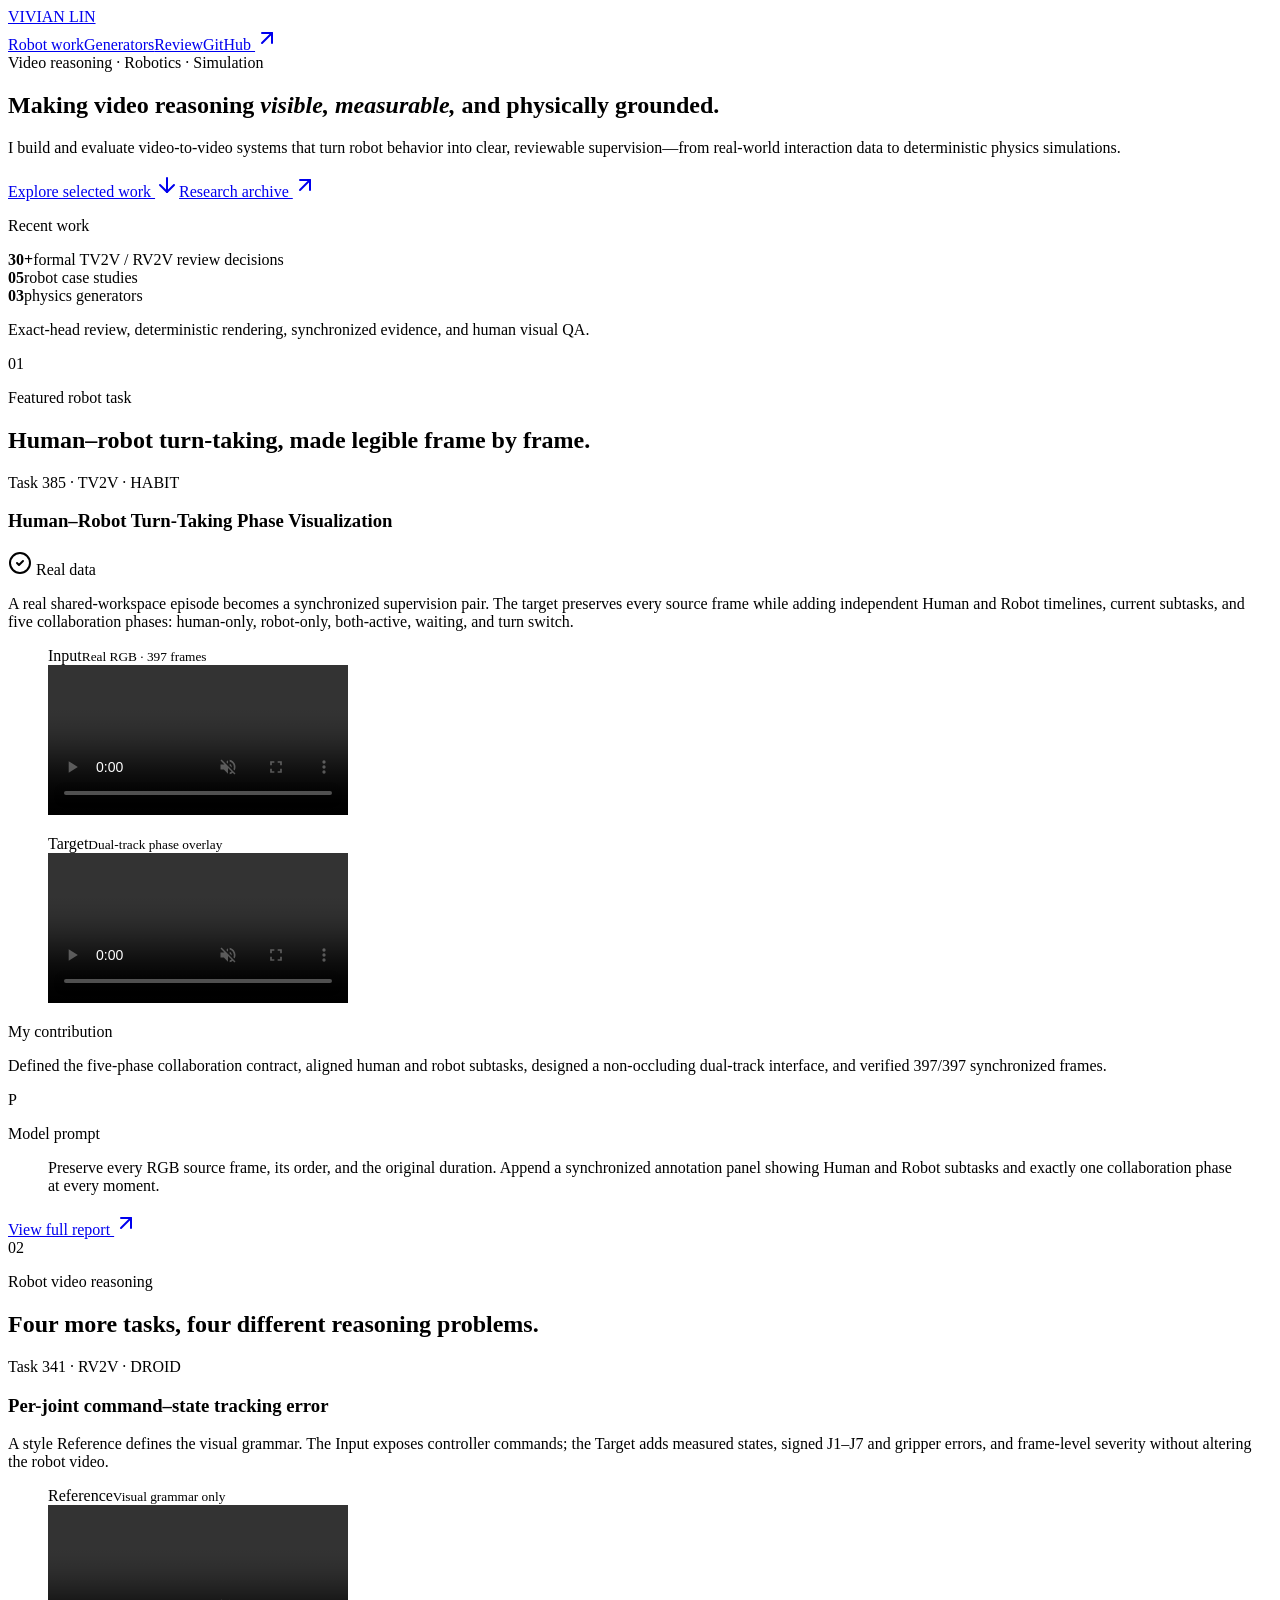
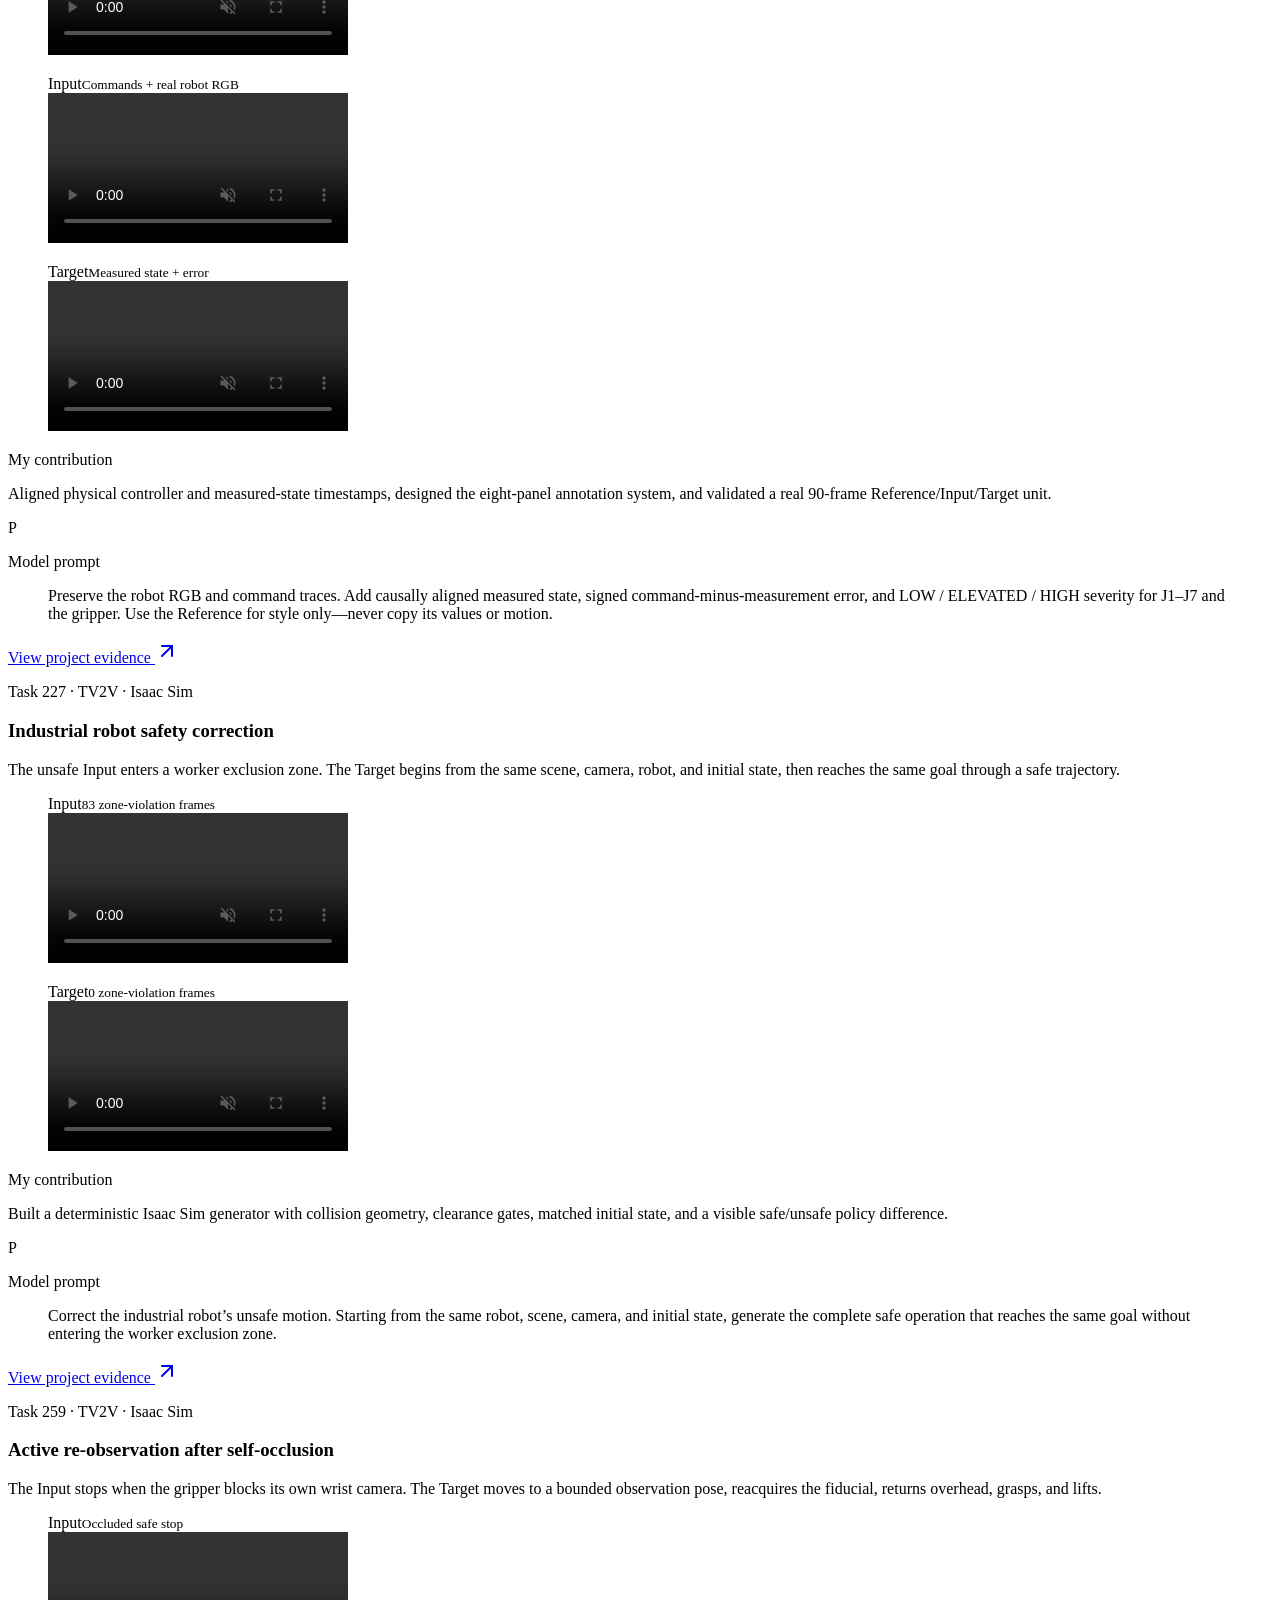
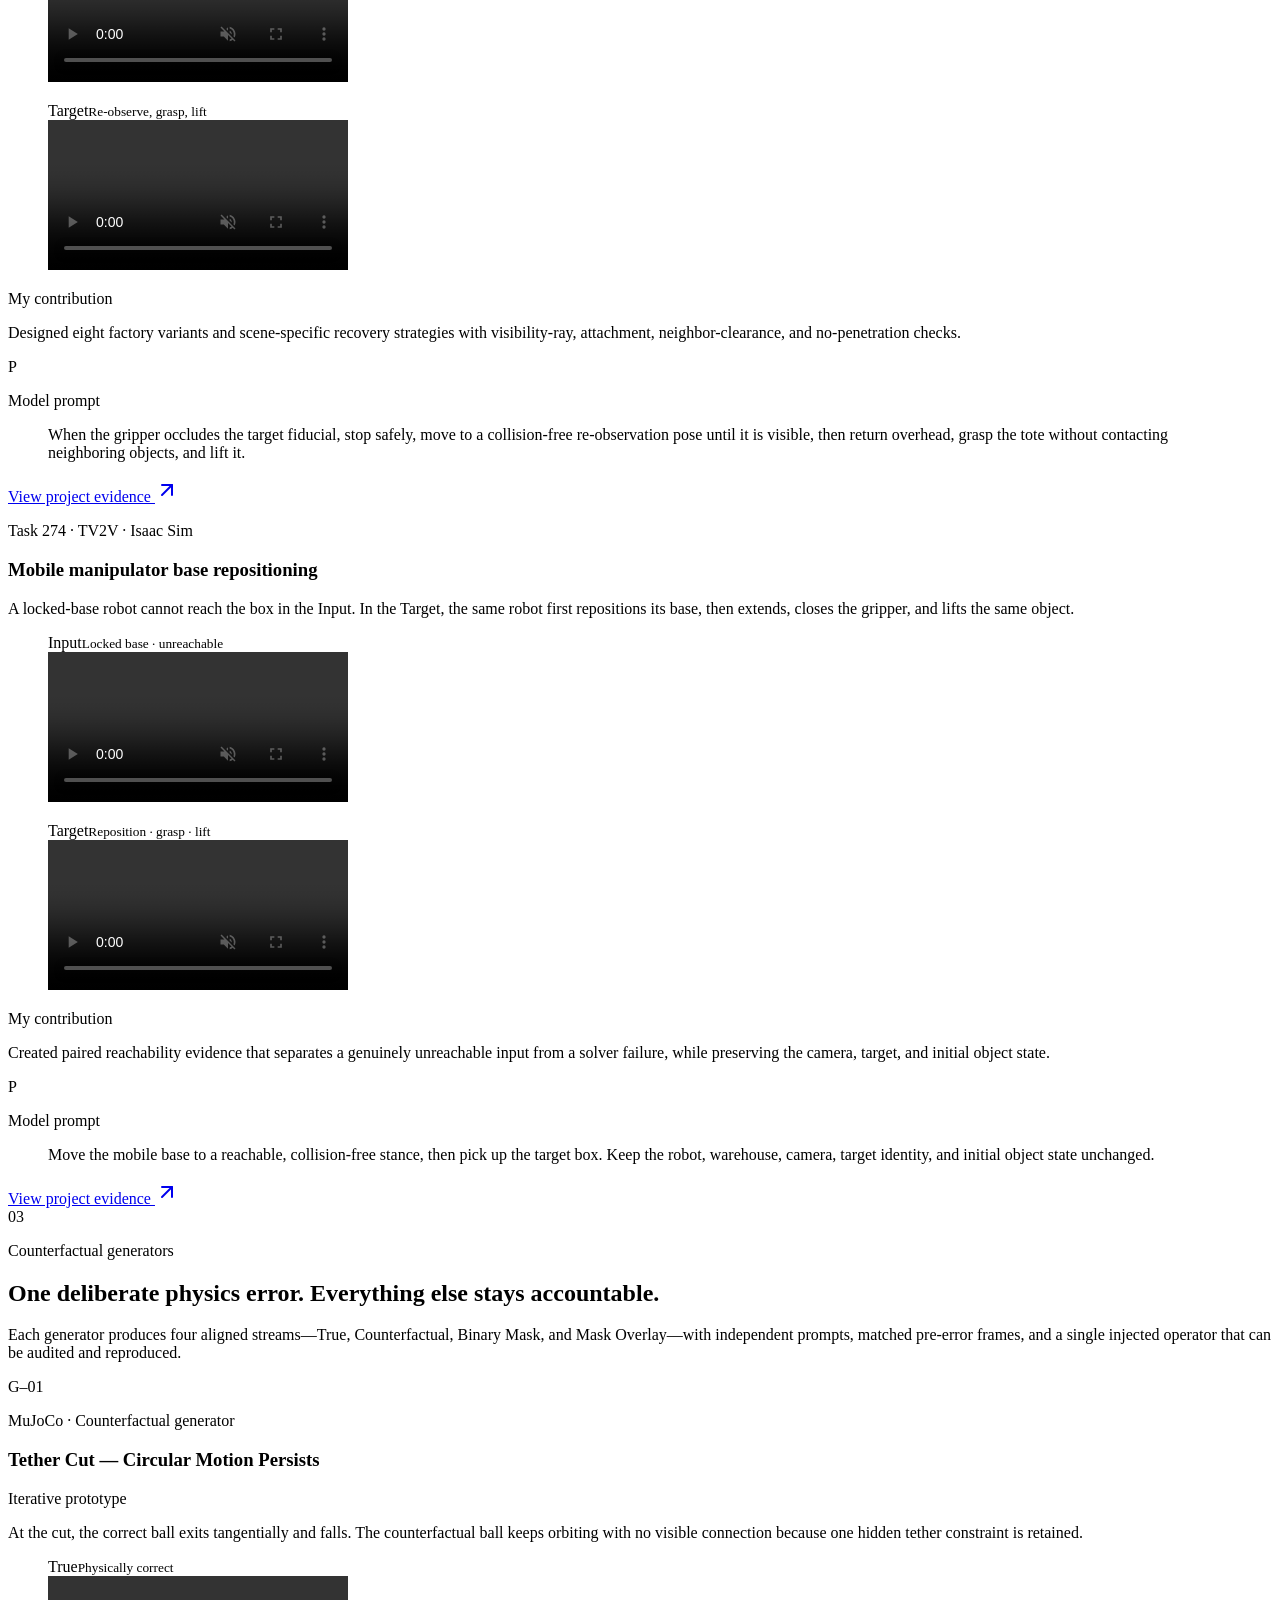
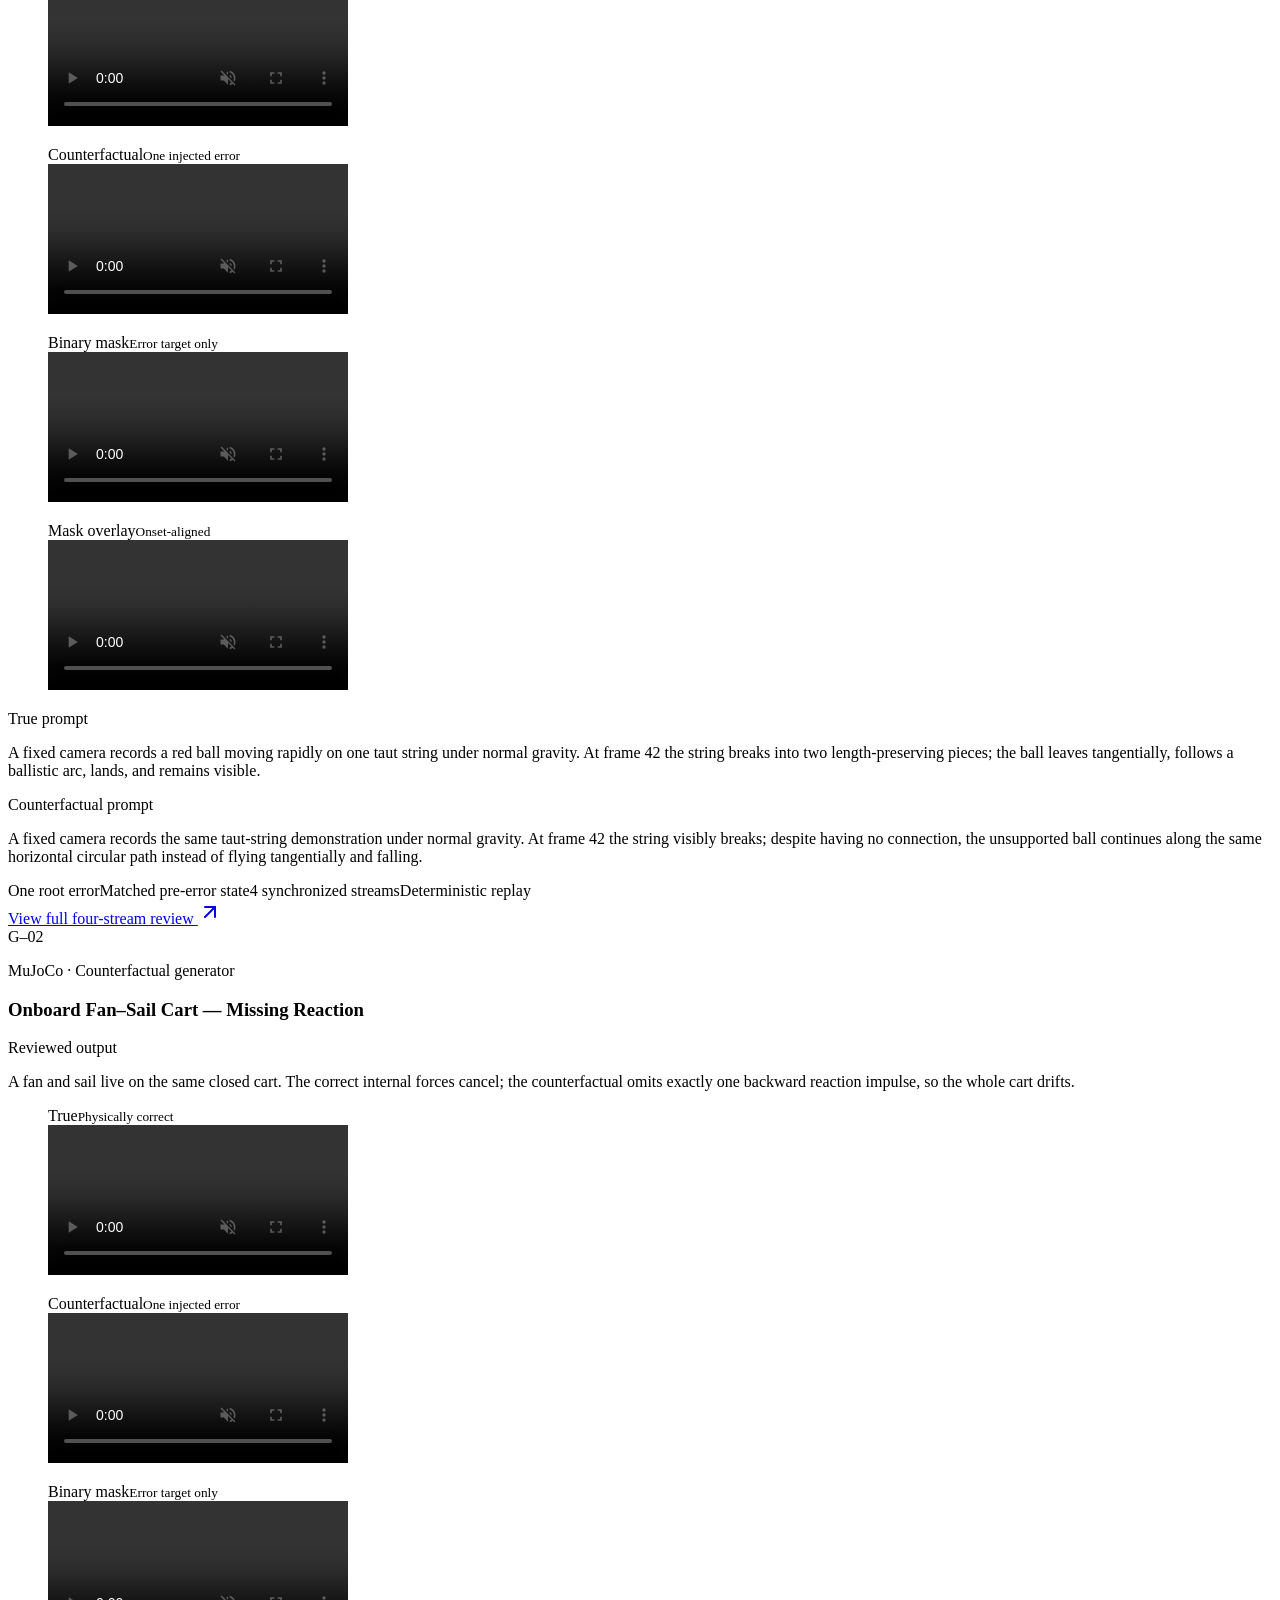
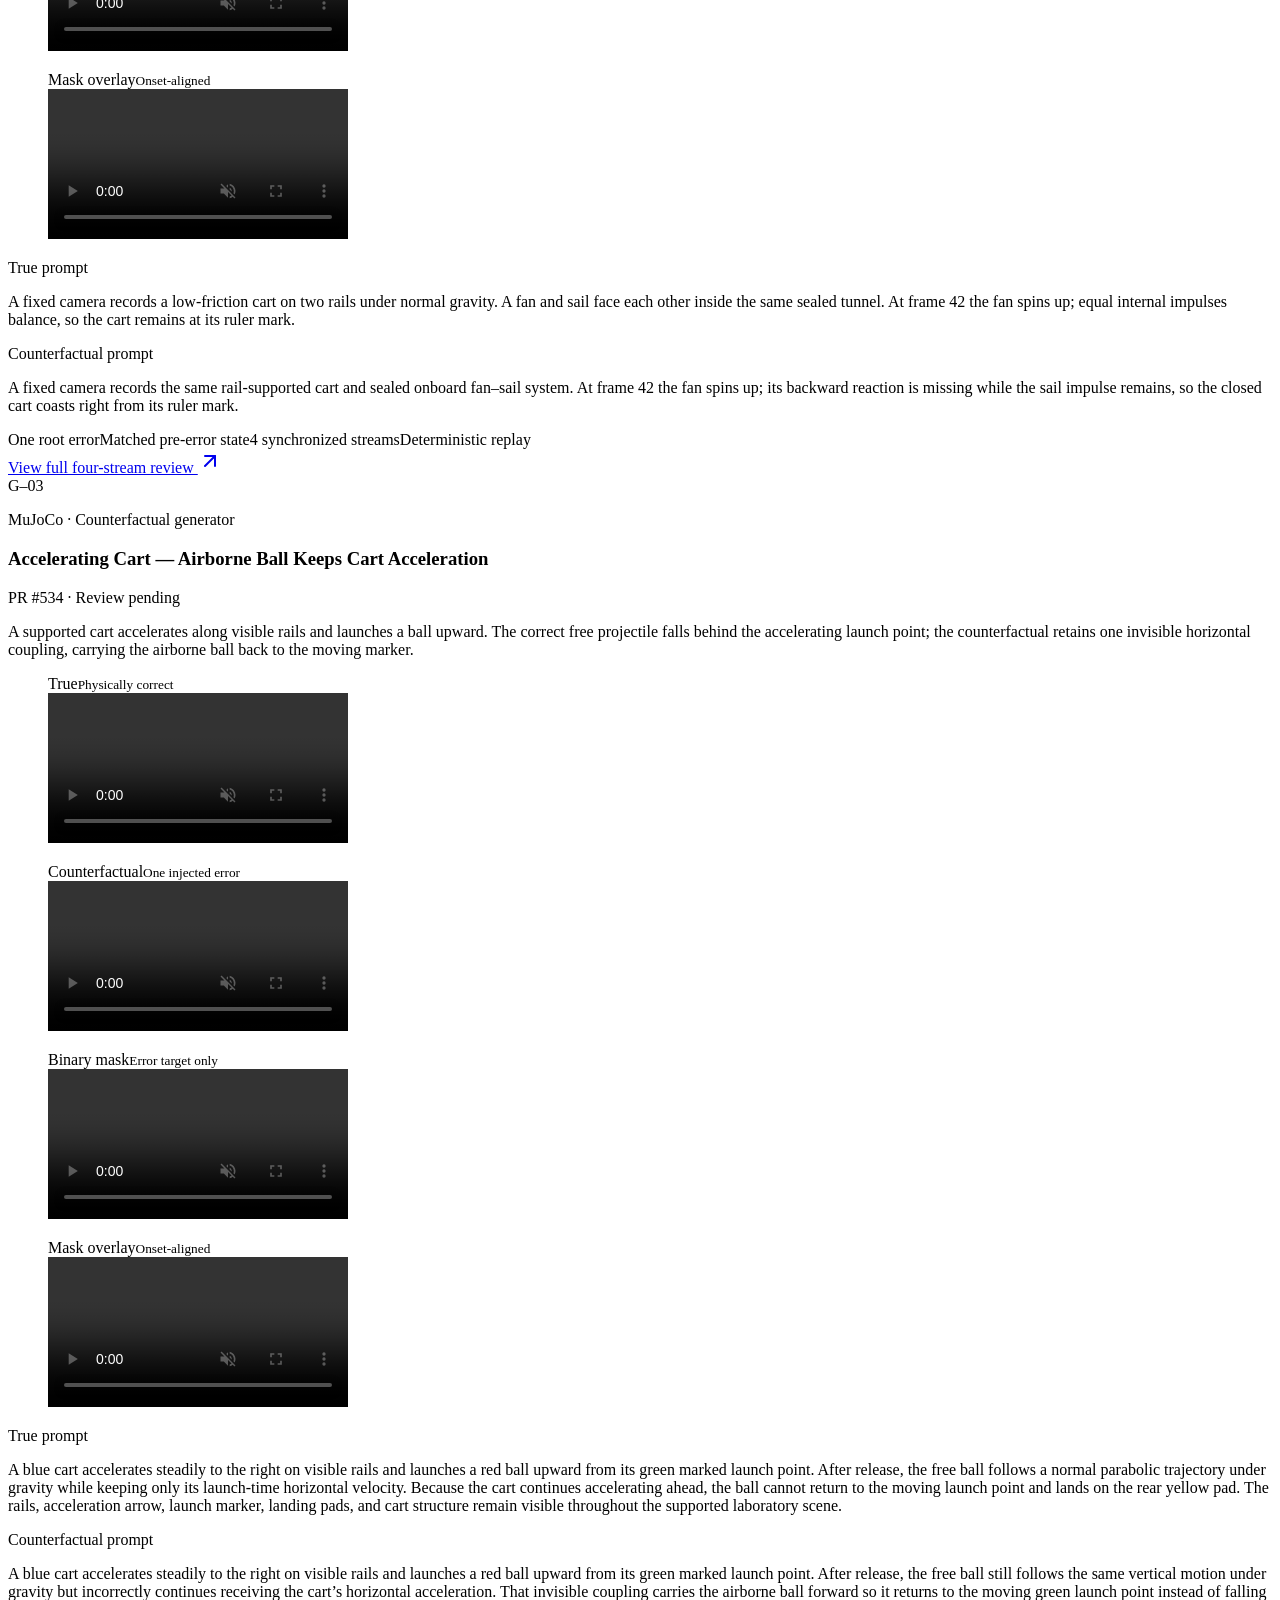
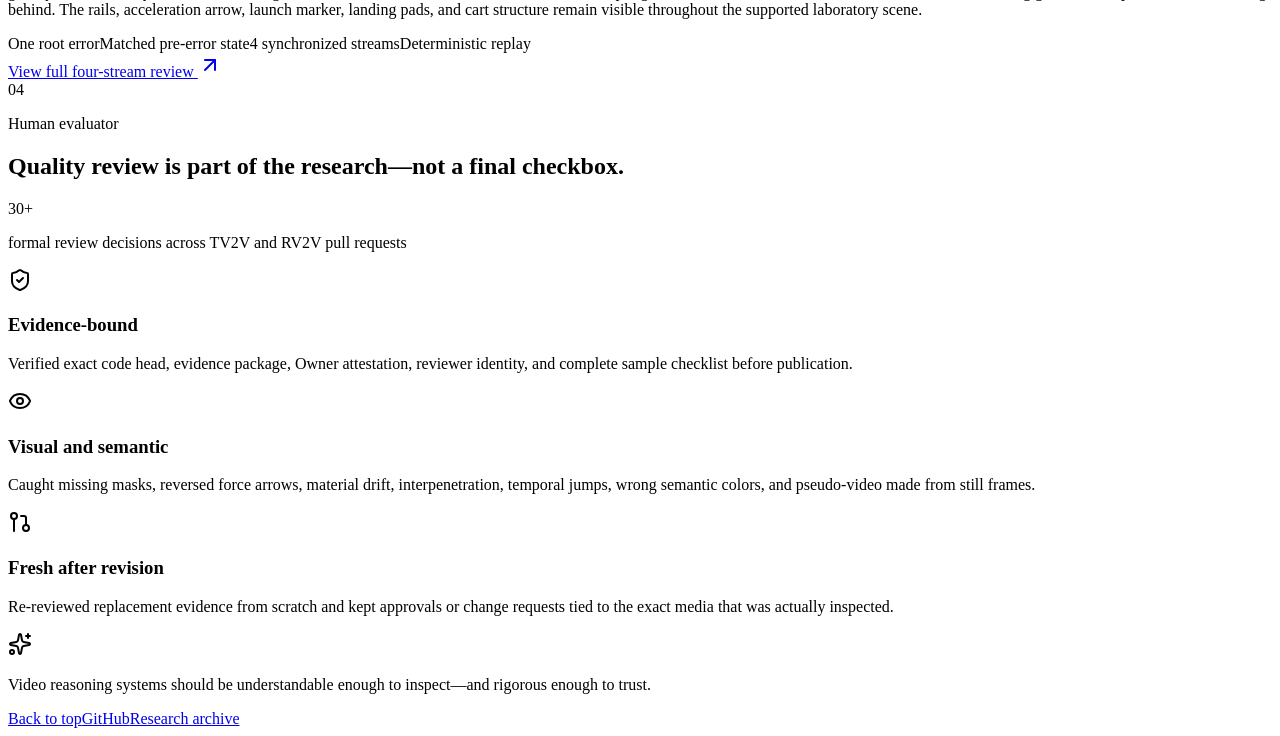
==== commit 74f9f3ce: "deploy: add accelerating cart generator" ====
--- a/index.html
+++ b/index.html
@@ -128,4 +128,4 @@
 
 .__variable_geist_mono_1001rt9 { --font-geist-mono: 'Geist Mono', 'Geist Mono Fallback'; }
 </style>
-</head><body class="__variable_geist_19ysh9d __variable_geist_mono_1001rt9"><main><nav class="site-nav"><a class="wordmark" href="#top" aria-label="Vivian Lin portfolio home"><span class="wordmark-dot"></span>VIVIAN LIN</a><div class="nav-links" aria-label="Primary navigation"><a href="#work">Robot work</a><a href="#generators">Generators</a><a href="#review">Review</a><a class="nav-github" href="https://github.com/vivianlin423-glitch" target="_blank" rel="noreferrer">GitHub <svg xmlns="http://www.w3.org/2000/svg" width="24" height="24" viewBox="0 0 24 24" fill="none" stroke="currentColor" stroke-width="2" stroke-linecap="round" stroke-linejoin="round" class="lucide lucide-arrow-up-right" aria-hidden="true"><path d="M7 7h10v10"></path><path d="M7 17 17 7"></path></svg></a></div></nav><section id="top" class="hero shell"><div class="hero-copy"><span data-slot="badge" data-variant="outline" class="group/badge inline-flex h-5 w-fit shrink-0 items-center justify-center gap-1 overflow-hidden rounded-4xl border px-2 py-0.5 text-xs font-medium whitespace-nowrap transition-all focus-visible:border-ring focus-visible:ring-[3px] focus-visible:ring-ring/50 has-data-[icon=inline-end]:pr-1.5 has-data-[icon=inline-start]:pl-1.5 aria-invalid:border-destructive aria-invalid:ring-destructive/20 dark:aria-invalid:ring-destructive/40 [&amp;&gt;svg]:pointer-events-none [&amp;&gt;svg]:size-3! border-border text-foreground [a]:hover:bg-muted [a]:hover:text-muted-foreground eyebrow">Video reasoning · Robotics · Simulation</span><h1>Making video reasoning <em>visible, measurable,</em> and physically grounded.</h1><p class="hero-lede">I build and evaluate video-to-video systems that turn robot behavior into clear, reviewable supervision—from real-world interaction data to deterministic physics simulations.</p><div class="hero-actions"><a class="group/button inline-flex shrink-0 items-center justify-center rounded-lg border border-transparent bg-clip-padding text-sm font-medium whitespace-nowrap transition-all outline-none select-none focus-visible:border-ring focus-visible:ring-3 focus-visible:ring-ring/50 active:not-aria-[haspopup]:translate-y-px disabled:pointer-events-none disabled:opacity-50 aria-invalid:border-destructive aria-invalid:ring-3 aria-invalid:ring-destructive/20 dark:aria-invalid:border-destructive/50 dark:aria-invalid:ring-destructive/40 [&amp;_svg]:pointer-events-none [&amp;_svg]:shrink-0 [&amp;_svg:not([class*=&#x27;size-&#x27;])]:size-4 bg-primary text-primary-foreground hover:bg-primary/80 h-9 gap-1.5 px-2.5 has-data-[icon=inline-end]:pr-2 has-data-[icon=inline-start]:pl-2 primary-cta" href="#work">Explore selected work <svg xmlns="http://www.w3.org/2000/svg" width="24" height="24" viewBox="0 0 24 24" fill="none" stroke="currentColor" stroke-width="2" stroke-linecap="round" stroke-linejoin="round" class="lucide lucide-arrow-down" aria-hidden="true"><path d="M12 5v14"></path><path d="m19 12-7 7-7-7"></path></svg></a><a class="group/button inline-flex shrink-0 items-center justify-center rounded-lg border bg-clip-padding text-sm font-medium whitespace-nowrap transition-all outline-none select-none focus-visible:border-ring focus-visible:ring-3 focus-visible:ring-ring/50 active:not-aria-[haspopup]:translate-y-px disabled:pointer-events-none disabled:opacity-50 aria-invalid:border-destructive aria-invalid:ring-3 aria-invalid:ring-destructive/20 dark:aria-invalid:border-destructive/50 dark:aria-invalid:ring-destructive/40 [&amp;_svg]:pointer-events-none [&amp;_svg]:shrink-0 [&amp;_svg:not([class*=&#x27;size-&#x27;])]:size-4 border-border bg-background hover:bg-muted hover:text-foreground aria-expanded:bg-muted aria-expanded:text-foreground dark:border-input dark:bg-input/30 dark:hover:bg-input/50 h-9 gap-1.5 px-2.5 has-data-[icon=inline-end]:pr-2 has-data-[icon=inline-start]:pl-2 secondary-cta" href="https://32-193-64-176.sslip.io/" target="_blank" rel="noreferrer">Research archive <svg xmlns="http://www.w3.org/2000/svg" width="24" height="24" viewBox="0 0 24 24" fill="none" stroke="currentColor" stroke-width="2" stroke-linecap="round" stroke-linejoin="round" class="lucide lucide-arrow-up-right" aria-hidden="true"><path d="M7 7h10v10"></path><path d="M7 17 17 7"></path></svg></a></div></div><aside class="signal-panel" aria-label="Portfolio highlights"><p class="signal-kicker">Recent work</p><div class="signal-stat"><strong>30+</strong><span>formal TV2V / RV2V review decisions</span></div><div class="signal-grid"><div><strong>05</strong><span>robot case studies</span></div><div><strong>02</strong><span>physics generators</span></div></div><div class="signal-rule"></div><p class="signal-note">Exact-head review, deterministic rendering, synchronized evidence, and human visual QA.</p></aside></section><section id="work" class="featured shell"><header class="section-heading"><div><span class="section-number">01</span><p>Featured robot task</p></div><h2>Human–robot turn-taking, made legible frame by frame.</h2></header><div class="featured-card"><div class="project-meta"><div class="project-title-row"><div><p class="project-label">Task 385 · TV2V · HABIT</p><h3>Human–Robot Turn-Taking Phase Visualization</h3></div><span class="project-status"><svg xmlns="http://www.w3.org/2000/svg" width="24" height="24" viewBox="0 0 24 24" fill="none" stroke="currentColor" stroke-width="2" stroke-linecap="round" stroke-linejoin="round" class="lucide lucide-circle-check" aria-hidden="true"><circle cx="12" cy="12" r="10"></circle><path d="m9 12 2 2 4-4"></path></svg> Real data</span></div><p>A real shared-workspace episode becomes a synchronized supervision pair. The target preserves every source frame while adding independent Human and Robot timelines, current subtasks, and five collaboration phases: human-only, robot-only, both-active, waiting, and turn switch.</p></div><div class="video-grid"><figure><div class="video-label"><span>Input</span><small>Real RGB · 397 frames</small></div><video controls="" muted="" loop="" playsInline="" preload="metadata" src="/portfolio/media/task385-input.mp4"></video></figure><figure><div class="video-label"><span>Target</span><small>Dual-track phase overlay</small></div><video controls="" muted="" loop="" playsInline="" preload="metadata" src="/portfolio/media/task385-target.mp4"></video></figure></div><div class="featured-lower"><div class="contribution contribution-dark"><span>My contribution</span><p>Defined the five-phase collaboration contract, aligned human and robot subtasks, designed a non-occluding dual-track interface, and verified 397/397 synchronized frames.</p></div><div class="prompt-block"><div class="prompt-icon">P</div><div><p class="prompt-label">Model prompt</p><blockquote>Preserve every RGB source frame, its order, and the original duration. Append a synchronized annotation panel showing Human and Robot subtasks and exactly one collaboration phase at every moment.</blockquote></div></div></div><a class="detail-link detail-link-dark" href="https://32-193-64-176.sslip.io/2026-08-31_task-385-human-robot-turn-taking-phase-visualization-dataset-report" target="_blank" rel="noreferrer">View full report <svg xmlns="http://www.w3.org/2000/svg" width="24" height="24" viewBox="0 0 24 24" fill="none" stroke="currentColor" stroke-width="2" stroke-linecap="round" stroke-linejoin="round" class="lucide lucide-arrow-up-right" aria-hidden="true"><path d="M7 7h10v10"></path><path d="M7 17 17 7"></path></svg></a></div></section><section class="robot-section shell" aria-labelledby="robot-heading"><header class="section-heading section-heading-compact"><div><span class="section-number">02</span><p>Robot video reasoning</p></div><h2 id="robot-heading">Four more tasks, four different reasoning problems.</h2></header><div class="robot-grid"><article class="robot-card robot-card-wide"><div class="robot-card-head"><p class="project-label">Task 341 · RV2V · DROID</p><h3>Per-joint command–state tracking error</h3><p class="robot-summary">A style Reference defines the visual grammar. The Input exposes controller commands; the Target adds measured states, signed J1–J7 and gripper errors, and frame-level severity without altering the robot video.</p></div><div class="video-grid video-grid-three"><figure><div class="video-label"><span>Reference</span><small>Visual grammar only</small></div><video controls="" muted="" loop="" playsInline="" preload="metadata" src="/portfolio/media/task341-reference.mp4"></video></figure><figure><div class="video-label"><span>Input</span><small>Commands + real robot RGB</small></div><video controls="" muted="" loop="" playsInline="" preload="metadata" src="/portfolio/media/task341-input.mp4"></video></figure><figure><div class="video-label"><span>Target</span><small>Measured state + error</small></div><video controls="" muted="" loop="" playsInline="" preload="metadata" src="/portfolio/media/task341-target.mp4"></video></figure></div><div class="contribution"><span>My contribution</span><p>Aligned physical controller and measured-state timestamps, designed the eight-panel annotation system, and validated a real 90-frame Reference/Input/Target unit.</p></div><div class="prompt-block prompt-block-compact"><div class="prompt-icon">P</div><div><p class="prompt-label">Model prompt</p><blockquote>Preserve the robot RGB and command traces. Add causally aligned measured state, signed command-minus-measurement error, and LOW / ELEVATED / HIGH severity for J1–J7 and the gripper. Use the Reference for style only—never copy its values or motion.</blockquote></div></div><a class="detail-link" href="https://32-193-64-176.sslip.io/2026-08-26_task-341-robot-command-state-tracking-error-visualization-dataset-report" target="_blank" rel="noreferrer">View project evidence <svg xmlns="http://www.w3.org/2000/svg" width="24" height="24" viewBox="0 0 24 24" fill="none" stroke="currentColor" stroke-width="2" stroke-linecap="round" stroke-linejoin="round" class="lucide lucide-arrow-up-right" aria-hidden="true"><path d="M7 7h10v10"></path><path d="M7 17 17 7"></path></svg></a></article><article class="robot-card"><div class="robot-card-head"><p class="project-label">Task 227 · TV2V · Isaac Sim</p><h3>Industrial robot safety correction</h3><p class="robot-summary">The unsafe Input enters a worker exclusion zone. The Target begins from the same scene, camera, robot, and initial state, then reaches the same goal through a safe trajectory.</p></div><div class="video-grid"><figure><div class="video-label"><span>Input</span><small>83 zone-violation frames</small></div><video controls="" muted="" loop="" playsInline="" preload="metadata" src="/portfolio/media/task227-input.mp4"></video></figure><figure><div class="video-label"><span>Target</span><small>0 zone-violation frames</small></div><video controls="" muted="" loop="" playsInline="" preload="metadata" src="/portfolio/media/task227-target.mp4"></video></figure></div><div class="contribution"><span>My contribution</span><p>Built a deterministic Isaac Sim generator with collision geometry, clearance gates, matched initial state, and a visible safe/unsafe policy difference.</p></div><div class="prompt-block prompt-block-compact"><div class="prompt-icon">P</div><div><p class="prompt-label">Model prompt</p><blockquote>Correct the industrial robot’s unsafe motion. Starting from the same robot, scene, camera, and initial state, generate the complete safe operation that reaches the same goal without entering the worker exclusion zone.</blockquote></div></div><a class="detail-link" href="https://32-193-64-176.sslip.io/2026-08-06_task-227-v3-video-preview" target="_blank" rel="noreferrer">View project evidence <svg xmlns="http://www.w3.org/2000/svg" width="24" height="24" viewBox="0 0 24 24" fill="none" stroke="currentColor" stroke-width="2" stroke-linecap="round" stroke-linejoin="round" class="lucide lucide-arrow-up-right" aria-hidden="true"><path d="M7 7h10v10"></path><path d="M7 17 17 7"></path></svg></a></article><article class="robot-card"><div class="robot-card-head"><p class="project-label">Task 259 · TV2V · Isaac Sim</p><h3>Active re-observation after self-occlusion</h3><p class="robot-summary">The Input stops when the gripper blocks its own wrist camera. The Target moves to a bounded observation pose, reacquires the fiducial, returns overhead, grasps, and lifts.</p></div><div class="video-grid"><figure><div class="video-label"><span>Input</span><small>Occluded safe stop</small></div><video controls="" muted="" loop="" playsInline="" preload="metadata" src="/portfolio/media/task259-input.mp4"></video></figure><figure><div class="video-label"><span>Target</span><small>Re-observe, grasp, lift</small></div><video controls="" muted="" loop="" playsInline="" preload="metadata" src="/portfolio/media/task259-target.mp4"></video></figure></div><div class="contribution"><span>My contribution</span><p>Designed eight factory variants and scene-specific recovery strategies with visibility-ray, attachment, neighbor-clearance, and no-penetration checks.</p></div><div class="prompt-block prompt-block-compact"><div class="prompt-icon">P</div><div><p class="prompt-label">Model prompt</p><blockquote>When the gripper occludes the target fiducial, stop safely, move to a collision-free re-observation pose until it is visible, then return overhead, grasp the tote without contacting neighboring objects, and lift it.</blockquote></div></div><a class="detail-link" href="https://32-193-64-176.sslip.io/2026-08-09_task-259-active-reobservation-dataset-report" target="_blank" rel="noreferrer">View project evidence <svg xmlns="http://www.w3.org/2000/svg" width="24" height="24" viewBox="0 0 24 24" fill="none" stroke="currentColor" stroke-width="2" stroke-linecap="round" stroke-linejoin="round" class="lucide lucide-arrow-up-right" aria-hidden="true"><path d="M7 7h10v10"></path><path d="M7 17 17 7"></path></svg></a></article><article class="robot-card"><div class="robot-card-head"><p class="project-label">Task 274 · TV2V · Isaac Sim</p><h3>Mobile manipulator base repositioning</h3><p class="robot-summary">A locked-base robot cannot reach the box in the Input. In the Target, the same robot first repositions its base, then extends, closes the gripper, and lifts the same object.</p></div><div class="video-grid"><figure><div class="video-label"><span>Input</span><small>Locked base · unreachable</small></div><video controls="" muted="" loop="" playsInline="" preload="metadata" src="/portfolio/media/task274-input.mp4"></video></figure><figure><div class="video-label"><span>Target</span><small>Reposition · grasp · lift</small></div><video controls="" muted="" loop="" playsInline="" preload="metadata" src="/portfolio/media/task274-target.mp4"></video></figure></div><div class="contribution"><span>My contribution</span><p>Created paired reachability evidence that separates a genuinely unreachable input from a solver failure, while preserving the camera, target, and initial object state.</p></div><div class="prompt-block prompt-block-compact"><div class="prompt-icon">P</div><div><p class="prompt-label">Model prompt</p><blockquote>Move the mobile base to a reachable, collision-free stance, then pick up the target box. Keep the robot, warehouse, camera, target identity, and initial object state unchanged.</blockquote></div></div><a class="detail-link" href="https://32-193-64-176.sslip.io/2026-08-12_task-274-mobile-manipulator-base-repositioning-dataset-report" target="_blank" rel="noreferrer">View project evidence <svg xmlns="http://www.w3.org/2000/svg" width="24" height="24" viewBox="0 0 24 24" fill="none" stroke="currentColor" stroke-width="2" stroke-linecap="round" stroke-linejoin="round" class="lucide lucide-arrow-up-right" aria-hidden="true"><path d="M7 7h10v10"></path><path d="M7 17 17 7"></path></svg></a></article></div></section><section id="generators" class="generator-section"><div class="shell"><header class="section-heading section-heading-light"><div><span class="section-number">03</span><p>Counterfactual generators</p></div><h2>One deliberate physics error. Everything else stays accountable.</h2></header><p class="generator-intro">Each generator produces four aligned streams—True, Counterfactual, Binary Mask, and Mask Overlay—with independent prompts, matched pre-error frames, and a single injected operator that can be audited and reproduced.</p><div class="generator-stack"><article class="generator-card"><header class="generator-head"><span class="generator-number">G–01</span><div><p class="project-label">MuJoCo · Counterfactual generator</p><h3>Tether Cut — Circular Motion Persists</h3></div><span data-slot="badge" data-variant="outline" class="group/badge inline-flex h-5 w-fit shrink-0 items-center justify-center gap-1 overflow-hidden rounded-4xl border px-2 py-0.5 text-xs font-medium whitespace-nowrap transition-all focus-visible:border-ring focus-visible:ring-[3px] focus-visible:ring-ring/50 has-data-[icon=inline-end]:pr-1.5 has-data-[icon=inline-start]:pl-1.5 aria-invalid:border-destructive aria-invalid:ring-destructive/20 dark:aria-invalid:ring-destructive/40 [&amp;&gt;svg]:pointer-events-none [&amp;&gt;svg]:size-3! border-border text-foreground [a]:hover:bg-muted [a]:hover:text-muted-foreground generator-status">Iterative prototype</span></header><p class="generator-concept">At the cut, the correct ball exits tangentially and falls. The counterfactual ball keeps orbiting with no visible connection because one hidden tether constraint is retained.</p><div class="video-grid generator-videos"><figure><div class="video-label"><span>True</span><small>Physically correct</small></div><video controls="" muted="" loop="" playsInline="" preload="metadata" src="/portfolio/media/tether-true.mp4"></video></figure><figure><div class="video-label"><span>Counterfactual</span><small>One injected error</small></div><video controls="" muted="" loop="" playsInline="" preload="metadata" src="/portfolio/media/tether-counterfactual.mp4"></video></figure><figure><div class="video-label"><span>Binary mask</span><small>Error target only</small></div><video controls="" muted="" loop="" playsInline="" preload="metadata" src="/portfolio/media/tether-mask.mp4"></video></figure><figure><div class="video-label"><span>Mask overlay</span><small>Onset-aligned</small></div><video controls="" muted="" loop="" playsInline="" preload="metadata" src="/portfolio/media/tether-overlay.mp4"></video></figure></div><div class="prompt-compare"><div><span>True prompt</span><p>A fixed camera records a red ball moving rapidly on one taut string under normal gravity. At frame 42 the string breaks into two length-preserving pieces; the ball leaves tangentially, follows a ballistic arc, lands, and remains visible.</p></div><div><span>Counterfactual prompt</span><p>A fixed camera records the same taut-string demonstration under normal gravity. At frame 42 the string visibly breaks; despite having no connection, the unsupported ball continues along the same horizontal circular path instead of flying tangentially and falling.</p></div></div><div class="generator-foot"><span>One root error</span><span>Matched pre-error state</span><span>4 synchronized streams</span><span>Deterministic replay</span></div></article><article class="generator-card"><header class="generator-head"><span class="generator-number">G–02</span><div><p class="project-label">MuJoCo · Counterfactual generator</p><h3>Onboard Fan–Sail Cart — Missing Reaction</h3></div><span data-slot="badge" data-variant="outline" class="group/badge inline-flex h-5 w-fit shrink-0 items-center justify-center gap-1 overflow-hidden rounded-4xl border px-2 py-0.5 text-xs font-medium whitespace-nowrap transition-all focus-visible:border-ring focus-visible:ring-[3px] focus-visible:ring-ring/50 has-data-[icon=inline-end]:pr-1.5 has-data-[icon=inline-start]:pl-1.5 aria-invalid:border-destructive aria-invalid:ring-destructive/20 dark:aria-invalid:ring-destructive/40 [&amp;&gt;svg]:pointer-events-none [&amp;&gt;svg]:size-3! border-border text-foreground [a]:hover:bg-muted [a]:hover:text-muted-foreground generator-status">Reviewed output</span></header><p class="generator-concept">A fan and sail live on the same closed cart. The correct internal forces cancel; the counterfactual omits exactly one backward reaction impulse, so the whole cart drifts.</p><div class="video-grid generator-videos"><figure><div class="video-label"><span>True</span><small>Physically correct</small></div><video controls="" muted="" loop="" playsInline="" preload="metadata" src="/portfolio/media/fan-true.mp4"></video></figure><figure><div class="video-label"><span>Counterfactual</span><small>One injected error</small></div><video controls="" muted="" loop="" playsInline="" preload="metadata" src="/portfolio/media/fan-counterfactual.mp4"></video></figure><figure><div class="video-label"><span>Binary mask</span><small>Error target only</small></div><video controls="" muted="" loop="" playsInline="" preload="metadata" src="/portfolio/media/fan-mask.mp4"></video></figure><figure><div class="video-label"><span>Mask overlay</span><small>Onset-aligned</small></div><video controls="" muted="" loop="" playsInline="" preload="metadata" src="/portfolio/media/fan-overlay.mp4"></video></figure></div><div class="prompt-compare"><div><span>True prompt</span><p>A fixed camera records a low-friction cart on two rails under normal gravity. A fan and sail face each other inside the same sealed tunnel. At frame 42 the fan spins up; equal internal impulses balance, so the cart remains at its ruler mark.</p></div><div><span>Counterfactual prompt</span><p>A fixed camera records the same rail-supported cart and sealed onboard fan–sail system. At frame 42 the fan spins up; its backward reaction is missing while the sail impulse remains, so the closed cart coasts right from its ruler mark.</p></div></div><div class="generator-foot"><span>One root error</span><span>Matched pre-error state</span><span>4 synchronized streams</span><span>Deterministic replay</span></div></article></div></div></section><section id="review" class="review-section shell"><header class="section-heading section-heading-compact"><div><span class="section-number">04</span><p>Human evaluator</p></div><h2>Quality review is part of the research—not a final checkbox.</h2></header><div class="review-layout"><div class="review-number"><span>30+</span><p>formal review decisions across TV2V and RV2V pull requests</p></div><div class="review-principles"><div><svg xmlns="http://www.w3.org/2000/svg" width="24" height="24" viewBox="0 0 24 24" fill="none" stroke="currentColor" stroke-width="2" stroke-linecap="round" stroke-linejoin="round" class="lucide lucide-shield-check" aria-hidden="true"><path d="M20 13c0 5-3.5 7.5-7.66 8.95a1 1 0 0 1-.67-.01C7.5 20.5 4 18 4 13V6a1 1 0 0 1 1-1c2 0 4.5-1.2 6.24-2.72a1.17 1.17 0 0 1 1.52 0C14.51 3.81 17 5 19 5a1 1 0 0 1 1 1z"></path><path d="m9 12 2 2 4-4"></path></svg><h3>Evidence-bound</h3><p>Verified exact code head, evidence package, Owner attestation, reviewer identity, and complete sample checklist before publication.</p></div><div><svg xmlns="http://www.w3.org/2000/svg" width="24" height="24" viewBox="0 0 24 24" fill="none" stroke="currentColor" stroke-width="2" stroke-linecap="round" stroke-linejoin="round" class="lucide lucide-eye" aria-hidden="true"><path d="M2.062 12.348a1 1 0 0 1 0-.696 10.75 10.75 0 0 1 19.876 0 1 1 0 0 1 0 .696 10.75 10.75 0 0 1-19.876 0"></path><circle cx="12" cy="12" r="3"></circle></svg><h3>Visual and semantic</h3><p>Caught missing masks, reversed force arrows, material drift, interpenetration, temporal jumps, wrong semantic colors, and pseudo-video made from still frames.</p></div><div><svg xmlns="http://www.w3.org/2000/svg" width="24" height="24" viewBox="0 0 24 24" fill="none" stroke="currentColor" stroke-width="2" stroke-linecap="round" stroke-linejoin="round" class="lucide lucide-git-pull-request" aria-hidden="true"><circle cx="18" cy="18" r="3"></circle><circle cx="6" cy="6" r="3"></circle><path d="M13 6h3a2 2 0 0 1 2 2v7"></path><line x1="6" x2="6" y1="9" y2="21"></line></svg><h3>Fresh after revision</h3><p>Re-reviewed replacement evidence from scratch and kept approvals or change requests tied to the exact media that was actually inspected.</p></div></div></div></section><footer class="site-footer"><div class="shell footer-inner"><div><svg xmlns="http://www.w3.org/2000/svg" width="24" height="24" viewBox="0 0 24 24" fill="none" stroke="currentColor" stroke-width="2" stroke-linecap="round" stroke-linejoin="round" class="lucide lucide-sparkles" aria-hidden="true"><path d="M11.017 2.814a1 1 0 0 1 1.966 0l1.051 5.558a2 2 0 0 0 1.594 1.594l5.558 1.051a1 1 0 0 1 0 1.966l-5.558 1.051a2 2 0 0 0-1.594 1.594l-1.051 5.558a1 1 0 0 1-1.966 0l-1.051-5.558a2 2 0 0 0-1.594-1.594l-5.558-1.051a1 1 0 0 1 0-1.966l5.558-1.051a2 2 0 0 0 1.594-1.594z"></path><path d="M20 2v4"></path><path d="M22 4h-4"></path><circle cx="4" cy="20" r="2"></circle></svg><p>Video reasoning systems should be understandable enough to inspect—and rigorous enough to trust.</p></div><nav aria-label="Footer navigation"><a href="#top">Back to top</a><a href="https://github.com/vivianlin423-glitch" target="_blank" rel="noreferrer">GitHub</a><a href="https://32-193-64-176.sslip.io/" target="_blank" rel="noreferrer">Research archive</a></nav></div></footer></main></body></html>+</head><body class="__variable_geist_19ysh9d __variable_geist_mono_1001rt9"><main><nav class="site-nav"><a class="wordmark" href="#top" aria-label="Vivian Lin portfolio home"><span class="wordmark-dot"></span>VIVIAN LIN</a><div class="nav-links" aria-label="Primary navigation"><a href="#work">Robot work</a><a href="#generators">Generators</a><a href="#review">Review</a><a class="nav-github" href="https://github.com/vivianlin423-glitch" target="_blank" rel="noreferrer">GitHub <svg xmlns="http://www.w3.org/2000/svg" width="24" height="24" viewBox="0 0 24 24" fill="none" stroke="currentColor" stroke-width="2" stroke-linecap="round" stroke-linejoin="round" class="lucide lucide-arrow-up-right" aria-hidden="true"><path d="M7 7h10v10"></path><path d="M7 17 17 7"></path></svg></a></div></nav><section id="top" class="hero shell"><div class="hero-copy"><span data-slot="badge" data-variant="outline" class="group/badge inline-flex h-5 w-fit shrink-0 items-center justify-center gap-1 overflow-hidden rounded-4xl border px-2 py-0.5 text-xs font-medium whitespace-nowrap transition-all focus-visible:border-ring focus-visible:ring-[3px] focus-visible:ring-ring/50 has-data-[icon=inline-end]:pr-1.5 has-data-[icon=inline-start]:pl-1.5 aria-invalid:border-destructive aria-invalid:ring-destructive/20 dark:aria-invalid:ring-destructive/40 [&amp;&gt;svg]:pointer-events-none [&amp;&gt;svg]:size-3! border-border text-foreground [a]:hover:bg-muted [a]:hover:text-muted-foreground eyebrow">Video reasoning · Robotics · Simulation</span><h1>Making video reasoning <em>visible, measurable,</em> and physically grounded.</h1><p class="hero-lede">I build and evaluate video-to-video systems that turn robot behavior into clear, reviewable supervision—from real-world interaction data to deterministic physics simulations.</p><div class="hero-actions"><a class="group/button inline-flex shrink-0 items-center justify-center rounded-lg border border-transparent bg-clip-padding text-sm font-medium whitespace-nowrap transition-all outline-none select-none focus-visible:border-ring focus-visible:ring-3 focus-visible:ring-ring/50 active:not-aria-[haspopup]:translate-y-px disabled:pointer-events-none disabled:opacity-50 aria-invalid:border-destructive aria-invalid:ring-3 aria-invalid:ring-destructive/20 dark:aria-invalid:border-destructive/50 dark:aria-invalid:ring-destructive/40 [&amp;_svg]:pointer-events-none [&amp;_svg]:shrink-0 [&amp;_svg:not([class*=&#x27;size-&#x27;])]:size-4 bg-primary text-primary-foreground hover:bg-primary/80 h-9 gap-1.5 px-2.5 has-data-[icon=inline-end]:pr-2 has-data-[icon=inline-start]:pl-2 primary-cta" href="#work">Explore selected work <svg xmlns="http://www.w3.org/2000/svg" width="24" height="24" viewBox="0 0 24 24" fill="none" stroke="currentColor" stroke-width="2" stroke-linecap="round" stroke-linejoin="round" class="lucide lucide-arrow-down" aria-hidden="true"><path d="M12 5v14"></path><path d="m19 12-7 7-7-7"></path></svg></a><a class="group/button inline-flex shrink-0 items-center justify-center rounded-lg border bg-clip-padding text-sm font-medium whitespace-nowrap transition-all outline-none select-none focus-visible:border-ring focus-visible:ring-3 focus-visible:ring-ring/50 active:not-aria-[haspopup]:translate-y-px disabled:pointer-events-none disabled:opacity-50 aria-invalid:border-destructive aria-invalid:ring-3 aria-invalid:ring-destructive/20 dark:aria-invalid:border-destructive/50 dark:aria-invalid:ring-destructive/40 [&amp;_svg]:pointer-events-none [&amp;_svg]:shrink-0 [&amp;_svg:not([class*=&#x27;size-&#x27;])]:size-4 border-border bg-background hover:bg-muted hover:text-foreground aria-expanded:bg-muted aria-expanded:text-foreground dark:border-input dark:bg-input/30 dark:hover:bg-input/50 h-9 gap-1.5 px-2.5 has-data-[icon=inline-end]:pr-2 has-data-[icon=inline-start]:pl-2 secondary-cta" href="https://32-193-64-176.sslip.io/" target="_blank" rel="noreferrer">Research archive <svg xmlns="http://www.w3.org/2000/svg" width="24" height="24" viewBox="0 0 24 24" fill="none" stroke="currentColor" stroke-width="2" stroke-linecap="round" stroke-linejoin="round" class="lucide lucide-arrow-up-right" aria-hidden="true"><path d="M7 7h10v10"></path><path d="M7 17 17 7"></path></svg></a></div></div><aside class="signal-panel" aria-label="Portfolio highlights"><p class="signal-kicker">Recent work</p><div class="signal-stat"><strong>30+</strong><span>formal TV2V / RV2V review decisions</span></div><div class="signal-grid"><div><strong>05</strong><span>robot case studies</span></div><div><strong>03</strong><span>physics generators</span></div></div><div class="signal-rule"></div><p class="signal-note">Exact-head review, deterministic rendering, synchronized evidence, and human visual QA.</p></aside></section><section id="work" class="featured shell"><header class="section-heading"><div><span class="section-number">01</span><p>Featured robot task</p></div><h2>Human–robot turn-taking, made legible frame by frame.</h2></header><div class="featured-card"><div class="project-meta"><div class="project-title-row"><div><p class="project-label">Task 385 · TV2V · HABIT</p><h3>Human–Robot Turn-Taking Phase Visualization</h3></div><span class="project-status"><svg xmlns="http://www.w3.org/2000/svg" width="24" height="24" viewBox="0 0 24 24" fill="none" stroke="currentColor" stroke-width="2" stroke-linecap="round" stroke-linejoin="round" class="lucide lucide-circle-check" aria-hidden="true"><circle cx="12" cy="12" r="10"></circle><path d="m9 12 2 2 4-4"></path></svg> Real data</span></div><p>A real shared-workspace episode becomes a synchronized supervision pair. The target preserves every source frame while adding independent Human and Robot timelines, current subtasks, and five collaboration phases: human-only, robot-only, both-active, waiting, and turn switch.</p></div><div class="video-grid"><figure><div class="video-label"><span>Input</span><small>Real RGB · 397 frames</small></div><video controls="" muted="" loop="" playsInline="" preload="metadata" src="/portfolio/media/task385-input.mp4"></video></figure><figure><div class="video-label"><span>Target</span><small>Dual-track phase overlay</small></div><video controls="" muted="" loop="" playsInline="" preload="metadata" src="/portfolio/media/task385-target.mp4"></video></figure></div><div class="featured-lower"><div class="contribution contribution-dark"><span>My contribution</span><p>Defined the five-phase collaboration contract, aligned human and robot subtasks, designed a non-occluding dual-track interface, and verified 397/397 synchronized frames.</p></div><div class="prompt-block"><div class="prompt-icon">P</div><div><p class="prompt-label">Model prompt</p><blockquote>Preserve every RGB source frame, its order, and the original duration. Append a synchronized annotation panel showing Human and Robot subtasks and exactly one collaboration phase at every moment.</blockquote></div></div></div><a class="detail-link detail-link-dark" href="https://32-193-64-176.sslip.io/2026-08-31_task-385-human-robot-turn-taking-phase-visualization-dataset-report" target="_blank" rel="noreferrer">View full report <svg xmlns="http://www.w3.org/2000/svg" width="24" height="24" viewBox="0 0 24 24" fill="none" stroke="currentColor" stroke-width="2" stroke-linecap="round" stroke-linejoin="round" class="lucide lucide-arrow-up-right" aria-hidden="true"><path d="M7 7h10v10"></path><path d="M7 17 17 7"></path></svg></a></div></section><section class="robot-section shell" aria-labelledby="robot-heading"><header class="section-heading section-heading-compact"><div><span class="section-number">02</span><p>Robot video reasoning</p></div><h2 id="robot-heading">Four more tasks, four different reasoning problems.</h2></header><div class="robot-grid"><article class="robot-card robot-card-wide"><div class="robot-card-head"><p class="project-label">Task 341 · RV2V · DROID</p><h3>Per-joint command–state tracking error</h3><p class="robot-summary">A style Reference defines the visual grammar. The Input exposes controller commands; the Target adds measured states, signed J1–J7 and gripper errors, and frame-level severity without altering the robot video.</p></div><div class="video-grid video-grid-three"><figure><div class="video-label"><span>Reference</span><small>Visual grammar only</small></div><video controls="" muted="" loop="" playsInline="" preload="metadata" src="/portfolio/media/task341-reference.mp4"></video></figure><figure><div class="video-label"><span>Input</span><small>Commands + real robot RGB</small></div><video controls="" muted="" loop="" playsInline="" preload="metadata" src="/portfolio/media/task341-input.mp4"></video></figure><figure><div class="video-label"><span>Target</span><small>Measured state + error</small></div><video controls="" muted="" loop="" playsInline="" preload="metadata" src="/portfolio/media/task341-target.mp4"></video></figure></div><div class="contribution"><span>My contribution</span><p>Aligned physical controller and measured-state timestamps, designed the eight-panel annotation system, and validated a real 90-frame Reference/Input/Target unit.</p></div><div class="prompt-block prompt-block-compact"><div class="prompt-icon">P</div><div><p class="prompt-label">Model prompt</p><blockquote>Preserve the robot RGB and command traces. Add causally aligned measured state, signed command-minus-measurement error, and LOW / ELEVATED / HIGH severity for J1–J7 and the gripper. Use the Reference for style only—never copy its values or motion.</blockquote></div></div><a class="detail-link" href="https://32-193-64-176.sslip.io/2026-08-26_task-341-robot-command-state-tracking-error-visualization-dataset-report" target="_blank" rel="noreferrer">View project evidence <svg xmlns="http://www.w3.org/2000/svg" width="24" height="24" viewBox="0 0 24 24" fill="none" stroke="currentColor" stroke-width="2" stroke-linecap="round" stroke-linejoin="round" class="lucide lucide-arrow-up-right" aria-hidden="true"><path d="M7 7h10v10"></path><path d="M7 17 17 7"></path></svg></a></article><article class="robot-card"><div class="robot-card-head"><p class="project-label">Task 227 · TV2V · Isaac Sim</p><h3>Industrial robot safety correction</h3><p class="robot-summary">The unsafe Input enters a worker exclusion zone. The Target begins from the same scene, camera, robot, and initial state, then reaches the same goal through a safe trajectory.</p></div><div class="video-grid"><figure><div class="video-label"><span>Input</span><small>83 zone-violation frames</small></div><video controls="" muted="" loop="" playsInline="" preload="metadata" src="/portfolio/media/task227-input.mp4"></video></figure><figure><div class="video-label"><span>Target</span><small>0 zone-violation frames</small></div><video controls="" muted="" loop="" playsInline="" preload="metadata" src="/portfolio/media/task227-target.mp4"></video></figure></div><div class="contribution"><span>My contribution</span><p>Built a deterministic Isaac Sim generator with collision geometry, clearance gates, matched initial state, and a visible safe/unsafe policy difference.</p></div><div class="prompt-block prompt-block-compact"><div class="prompt-icon">P</div><div><p class="prompt-label">Model prompt</p><blockquote>Correct the industrial robot’s unsafe motion. Starting from the same robot, scene, camera, and initial state, generate the complete safe operation that reaches the same goal without entering the worker exclusion zone.</blockquote></div></div><a class="detail-link" href="https://32-193-64-176.sslip.io/2026-08-06_task-227-v3-video-preview" target="_blank" rel="noreferrer">View project evidence <svg xmlns="http://www.w3.org/2000/svg" width="24" height="24" viewBox="0 0 24 24" fill="none" stroke="currentColor" stroke-width="2" stroke-linecap="round" stroke-linejoin="round" class="lucide lucide-arrow-up-right" aria-hidden="true"><path d="M7 7h10v10"></path><path d="M7 17 17 7"></path></svg></a></article><article class="robot-card"><div class="robot-card-head"><p class="project-label">Task 259 · TV2V · Isaac Sim</p><h3>Active re-observation after self-occlusion</h3><p class="robot-summary">The Input stops when the gripper blocks its own wrist camera. The Target moves to a bounded observation pose, reacquires the fiducial, returns overhead, grasps, and lifts.</p></div><div class="video-grid"><figure><div class="video-label"><span>Input</span><small>Occluded safe stop</small></div><video controls="" muted="" loop="" playsInline="" preload="metadata" src="/portfolio/media/task259-input.mp4"></video></figure><figure><div class="video-label"><span>Target</span><small>Re-observe, grasp, lift</small></div><video controls="" muted="" loop="" playsInline="" preload="metadata" src="/portfolio/media/task259-target.mp4"></video></figure></div><div class="contribution"><span>My contribution</span><p>Designed eight factory variants and scene-specific recovery strategies with visibility-ray, attachment, neighbor-clearance, and no-penetration checks.</p></div><div class="prompt-block prompt-block-compact"><div class="prompt-icon">P</div><div><p class="prompt-label">Model prompt</p><blockquote>When the gripper occludes the target fiducial, stop safely, move to a collision-free re-observation pose until it is visible, then return overhead, grasp the tote without contacting neighboring objects, and lift it.</blockquote></div></div><a class="detail-link" href="https://32-193-64-176.sslip.io/2026-08-09_task-259-active-reobservation-dataset-report" target="_blank" rel="noreferrer">View project evidence <svg xmlns="http://www.w3.org/2000/svg" width="24" height="24" viewBox="0 0 24 24" fill="none" stroke="currentColor" stroke-width="2" stroke-linecap="round" stroke-linejoin="round" class="lucide lucide-arrow-up-right" aria-hidden="true"><path d="M7 7h10v10"></path><path d="M7 17 17 7"></path></svg></a></article><article class="robot-card"><div class="robot-card-head"><p class="project-label">Task 274 · TV2V · Isaac Sim</p><h3>Mobile manipulator base repositioning</h3><p class="robot-summary">A locked-base robot cannot reach the box in the Input. In the Target, the same robot first repositions its base, then extends, closes the gripper, and lifts the same object.</p></div><div class="video-grid"><figure><div class="video-label"><span>Input</span><small>Locked base · unreachable</small></div><video controls="" muted="" loop="" playsInline="" preload="metadata" src="/portfolio/media/task274-input.mp4"></video></figure><figure><div class="video-label"><span>Target</span><small>Reposition · grasp · lift</small></div><video controls="" muted="" loop="" playsInline="" preload="metadata" src="/portfolio/media/task274-target.mp4"></video></figure></div><div class="contribution"><span>My contribution</span><p>Created paired reachability evidence that separates a genuinely unreachable input from a solver failure, while preserving the camera, target, and initial object state.</p></div><div class="prompt-block prompt-block-compact"><div class="prompt-icon">P</div><div><p class="prompt-label">Model prompt</p><blockquote>Move the mobile base to a reachable, collision-free stance, then pick up the target box. Keep the robot, warehouse, camera, target identity, and initial object state unchanged.</blockquote></div></div><a class="detail-link" href="https://32-193-64-176.sslip.io/2026-08-12_task-274-mobile-manipulator-base-repositioning-dataset-report" target="_blank" rel="noreferrer">View project evidence <svg xmlns="http://www.w3.org/2000/svg" width="24" height="24" viewBox="0 0 24 24" fill="none" stroke="currentColor" stroke-width="2" stroke-linecap="round" stroke-linejoin="round" class="lucide lucide-arrow-up-right" aria-hidden="true"><path d="M7 7h10v10"></path><path d="M7 17 17 7"></path></svg></a></article></div></section><section id="generators" class="generator-section"><div class="shell"><header class="section-heading section-heading-light"><div><span class="section-number">03</span><p>Counterfactual generators</p></div><h2>One deliberate physics error. Everything else stays accountable.</h2></header><p class="generator-intro">Each generator produces four aligned streams—True, Counterfactual, Binary Mask, and Mask Overlay—with independent prompts, matched pre-error frames, and a single injected operator that can be audited and reproduced.</p><div class="generator-stack"><article class="generator-card"><header class="generator-head"><span class="generator-number">G–01</span><div><p class="project-label">MuJoCo · Counterfactual generator</p><h3>Tether Cut — Circular Motion Persists</h3></div><span data-slot="badge" data-variant="outline" class="group/badge inline-flex h-5 w-fit shrink-0 items-center justify-center gap-1 overflow-hidden rounded-4xl border px-2 py-0.5 text-xs font-medium whitespace-nowrap transition-all focus-visible:border-ring focus-visible:ring-[3px] focus-visible:ring-ring/50 has-data-[icon=inline-end]:pr-1.5 has-data-[icon=inline-start]:pl-1.5 aria-invalid:border-destructive aria-invalid:ring-destructive/20 dark:aria-invalid:ring-destructive/40 [&amp;&gt;svg]:pointer-events-none [&amp;&gt;svg]:size-3! border-border text-foreground [a]:hover:bg-muted [a]:hover:text-muted-foreground generator-status">Iterative prototype</span></header><p class="generator-concept">At the cut, the correct ball exits tangentially and falls. The counterfactual ball keeps orbiting with no visible connection because one hidden tether constraint is retained.</p><div class="video-grid generator-videos"><figure><div class="video-label"><span>True</span><small>Physically correct</small></div><video controls="" muted="" loop="" playsInline="" preload="metadata" src="/portfolio/media/tether-true.mp4"></video></figure><figure><div class="video-label"><span>Counterfactual</span><small>One injected error</small></div><video controls="" muted="" loop="" playsInline="" preload="metadata" src="/portfolio/media/tether-counterfactual.mp4"></video></figure><figure><div class="video-label"><span>Binary mask</span><small>Error target only</small></div><video controls="" muted="" loop="" playsInline="" preload="metadata" src="/portfolio/media/tether-mask.mp4"></video></figure><figure><div class="video-label"><span>Mask overlay</span><small>Onset-aligned</small></div><video controls="" muted="" loop="" playsInline="" preload="metadata" src="/portfolio/media/tether-overlay.mp4"></video></figure></div><div class="prompt-compare"><div><span>True prompt</span><p>A fixed camera records a red ball moving rapidly on one taut string under normal gravity. At frame 42 the string breaks into two length-preserving pieces; the ball leaves tangentially, follows a ballistic arc, lands, and remains visible.</p></div><div><span>Counterfactual prompt</span><p>A fixed camera records the same taut-string demonstration under normal gravity. At frame 42 the string visibly breaks; despite having no connection, the unsupported ball continues along the same horizontal circular path instead of flying tangentially and falling.</p></div></div><div class="generator-foot"><span>One root error</span><span>Matched pre-error state</span><span>4 synchronized streams</span><span>Deterministic replay</span></div><a class="detail-link detail-link-dark" href="https://32-193-64-176.sslip.io/reviews/2026-09-11-tether-cut-circular-motion/index.html" target="_blank" rel="noreferrer">View full four-stream review <svg xmlns="http://www.w3.org/2000/svg" width="24" height="24" viewBox="0 0 24 24" fill="none" stroke="currentColor" stroke-width="2" stroke-linecap="round" stroke-linejoin="round" class="lucide lucide-arrow-up-right" aria-hidden="true"><path d="M7 7h10v10"></path><path d="M7 17 17 7"></path></svg></a></article><article class="generator-card"><header class="generator-head"><span class="generator-number">G–02</span><div><p class="project-label">MuJoCo · Counterfactual generator</p><h3>Onboard Fan–Sail Cart — Missing Reaction</h3></div><span data-slot="badge" data-variant="outline" class="group/badge inline-flex h-5 w-fit shrink-0 items-center justify-center gap-1 overflow-hidden rounded-4xl border px-2 py-0.5 text-xs font-medium whitespace-nowrap transition-all focus-visible:border-ring focus-visible:ring-[3px] focus-visible:ring-ring/50 has-data-[icon=inline-end]:pr-1.5 has-data-[icon=inline-start]:pl-1.5 aria-invalid:border-destructive aria-invalid:ring-destructive/20 dark:aria-invalid:ring-destructive/40 [&amp;&gt;svg]:pointer-events-none [&amp;&gt;svg]:size-3! border-border text-foreground [a]:hover:bg-muted [a]:hover:text-muted-foreground generator-status">Reviewed output</span></header><p class="generator-concept">A fan and sail live on the same closed cart. The correct internal forces cancel; the counterfactual omits exactly one backward reaction impulse, so the whole cart drifts.</p><div class="video-grid generator-videos"><figure><div class="video-label"><span>True</span><small>Physically correct</small></div><video controls="" muted="" loop="" playsInline="" preload="metadata" src="/portfolio/media/fan-true.mp4"></video></figure><figure><div class="video-label"><span>Counterfactual</span><small>One injected error</small></div><video controls="" muted="" loop="" playsInline="" preload="metadata" src="/portfolio/media/fan-counterfactual.mp4"></video></figure><figure><div class="video-label"><span>Binary mask</span><small>Error target only</small></div><video controls="" muted="" loop="" playsInline="" preload="metadata" src="/portfolio/media/fan-mask.mp4"></video></figure><figure><div class="video-label"><span>Mask overlay</span><small>Onset-aligned</small></div><video controls="" muted="" loop="" playsInline="" preload="metadata" src="/portfolio/media/fan-overlay.mp4"></video></figure></div><div class="prompt-compare"><div><span>True prompt</span><p>A fixed camera records a low-friction cart on two rails under normal gravity. A fan and sail face each other inside the same sealed tunnel. At frame 42 the fan spins up; equal internal impulses balance, so the cart remains at its ruler mark.</p></div><div><span>Counterfactual prompt</span><p>A fixed camera records the same rail-supported cart and sealed onboard fan–sail system. At frame 42 the fan spins up; its backward reaction is missing while the sail impulse remains, so the closed cart coasts right from its ruler mark.</p></div></div><div class="generator-foot"><span>One root error</span><span>Matched pre-error state</span><span>4 synchronized streams</span><span>Deterministic replay</span></div><a class="detail-link detail-link-dark" href="https://32-193-64-176.sslip.io/reviews/2026-09-12-onboard-fan-sail-cart/index.html" target="_blank" rel="noreferrer">View full four-stream review <svg xmlns="http://www.w3.org/2000/svg" width="24" height="24" viewBox="0 0 24 24" fill="none" stroke="currentColor" stroke-width="2" stroke-linecap="round" stroke-linejoin="round" class="lucide lucide-arrow-up-right" aria-hidden="true"><path d="M7 7h10v10"></path><path d="M7 17 17 7"></path></svg></a></article><article class="generator-card"><header class="generator-head"><span class="generator-number">G–03</span><div><p class="project-label">MuJoCo · Counterfactual generator</p><h3>Accelerating Cart — Airborne Ball Keeps Cart Acceleration</h3></div><span data-slot="badge" data-variant="outline" class="group/badge inline-flex h-5 w-fit shrink-0 items-center justify-center gap-1 overflow-hidden rounded-4xl border px-2 py-0.5 text-xs font-medium whitespace-nowrap transition-all focus-visible:border-ring focus-visible:ring-[3px] focus-visible:ring-ring/50 has-data-[icon=inline-end]:pr-1.5 has-data-[icon=inline-start]:pl-1.5 aria-invalid:border-destructive aria-invalid:ring-destructive/20 dark:aria-invalid:ring-destructive/40 [&amp;&gt;svg]:pointer-events-none [&amp;&gt;svg]:size-3! border-border text-foreground [a]:hover:bg-muted [a]:hover:text-muted-foreground generator-status">PR #534 · Review pending</span></header><p class="generator-concept">A supported cart accelerates along visible rails and launches a ball upward. The correct free projectile falls behind the accelerating launch point; the counterfactual retains one invisible horizontal coupling, carrying the airborne ball back to the moving marker.</p><div class="video-grid generator-videos"><figure><div class="video-label"><span>True</span><small>Physically correct</small></div><video controls="" muted="" loop="" playsInline="" preload="metadata" src="/portfolio/media/cart-true.mp4"></video></figure><figure><div class="video-label"><span>Counterfactual</span><small>One injected error</small></div><video controls="" muted="" loop="" playsInline="" preload="metadata" src="/portfolio/media/cart-counterfactual.mp4"></video></figure><figure><div class="video-label"><span>Binary mask</span><small>Error target only</small></div><video controls="" muted="" loop="" playsInline="" preload="metadata" src="/portfolio/media/cart-mask.mp4"></video></figure><figure><div class="video-label"><span>Mask overlay</span><small>Onset-aligned</small></div><video controls="" muted="" loop="" playsInline="" preload="metadata" src="/portfolio/media/cart-overlay.mp4"></video></figure></div><div class="prompt-compare"><div><span>True prompt</span><p>A blue cart accelerates steadily to the right on visible rails and launches a red ball upward from its green marked launch point. After release, the free ball follows a normal parabolic trajectory under gravity while keeping only its launch-time horizontal velocity. Because the cart continues accelerating ahead, the ball cannot return to the moving launch point and lands on the rear yellow pad. The rails, acceleration arrow, launch marker, landing pads, and cart structure remain visible throughout the supported laboratory scene.</p></div><div><span>Counterfactual prompt</span><p>A blue cart accelerates steadily to the right on visible rails and launches a red ball upward from its green marked launch point. After release, the free ball still follows the same vertical motion under gravity but incorrectly continues receiving the cart’s horizontal acceleration. That invisible coupling carries the airborne ball forward so it returns to the moving green launch point instead of falling behind. The rails, acceleration arrow, launch marker, landing pads, and cart structure remain visible throughout the supported laboratory scene.</p></div></div><div class="generator-foot"><span>One root error</span><span>Matched pre-error state</span><span>4 synchronized streams</span><span>Deterministic replay</span></div><a class="detail-link detail-link-dark" href="https://32-193-64-176.sslip.io/reviews/2026-09-18-accelerating-cart-projectile-keeps-cart-acceleration/index.html" target="_blank" rel="noreferrer">View full four-stream review <svg xmlns="http://www.w3.org/2000/svg" width="24" height="24" viewBox="0 0 24 24" fill="none" stroke="currentColor" stroke-width="2" stroke-linecap="round" stroke-linejoin="round" class="lucide lucide-arrow-up-right" aria-hidden="true"><path d="M7 7h10v10"></path><path d="M7 17 17 7"></path></svg></a></article></div></div></section><section id="review" class="review-section shell"><header class="section-heading section-heading-compact"><div><span class="section-number">04</span><p>Human evaluator</p></div><h2>Quality review is part of the research—not a final checkbox.</h2></header><div class="review-layout"><div class="review-number"><span>30+</span><p>formal review decisions across TV2V and RV2V pull requests</p></div><div class="review-principles"><div><svg xmlns="http://www.w3.org/2000/svg" width="24" height="24" viewBox="0 0 24 24" fill="none" stroke="currentColor" stroke-width="2" stroke-linecap="round" stroke-linejoin="round" class="lucide lucide-shield-check" aria-hidden="true"><path d="M20 13c0 5-3.5 7.5-7.66 8.95a1 1 0 0 1-.67-.01C7.5 20.5 4 18 4 13V6a1 1 0 0 1 1-1c2 0 4.5-1.2 6.24-2.72a1.17 1.17 0 0 1 1.52 0C14.51 3.81 17 5 19 5a1 1 0 0 1 1 1z"></path><path d="m9 12 2 2 4-4"></path></svg><h3>Evidence-bound</h3><p>Verified exact code head, evidence package, Owner attestation, reviewer identity, and complete sample checklist before publication.</p></div><div><svg xmlns="http://www.w3.org/2000/svg" width="24" height="24" viewBox="0 0 24 24" fill="none" stroke="currentColor" stroke-width="2" stroke-linecap="round" stroke-linejoin="round" class="lucide lucide-eye" aria-hidden="true"><path d="M2.062 12.348a1 1 0 0 1 0-.696 10.75 10.75 0 0 1 19.876 0 1 1 0 0 1 0 .696 10.75 10.75 0 0 1-19.876 0"></path><circle cx="12" cy="12" r="3"></circle></svg><h3>Visual and semantic</h3><p>Caught missing masks, reversed force arrows, material drift, interpenetration, temporal jumps, wrong semantic colors, and pseudo-video made from still frames.</p></div><div><svg xmlns="http://www.w3.org/2000/svg" width="24" height="24" viewBox="0 0 24 24" fill="none" stroke="currentColor" stroke-width="2" stroke-linecap="round" stroke-linejoin="round" class="lucide lucide-git-pull-request" aria-hidden="true"><circle cx="18" cy="18" r="3"></circle><circle cx="6" cy="6" r="3"></circle><path d="M13 6h3a2 2 0 0 1 2 2v7"></path><line x1="6" x2="6" y1="9" y2="21"></line></svg><h3>Fresh after revision</h3><p>Re-reviewed replacement evidence from scratch and kept approvals or change requests tied to the exact media that was actually inspected.</p></div></div></div></section><footer class="site-footer"><div class="shell footer-inner"><div><svg xmlns="http://www.w3.org/2000/svg" width="24" height="24" viewBox="0 0 24 24" fill="none" stroke="currentColor" stroke-width="2" stroke-linecap="round" stroke-linejoin="round" class="lucide lucide-sparkles" aria-hidden="true"><path d="M11.017 2.814a1 1 0 0 1 1.966 0l1.051 5.558a2 2 0 0 0 1.594 1.594l5.558 1.051a1 1 0 0 1 0 1.966l-5.558 1.051a2 2 0 0 0-1.594 1.594l-1.051 5.558a1 1 0 0 1-1.966 0l-1.051-5.558a2 2 0 0 0-1.594-1.594l-5.558-1.051a1 1 0 0 1 0-1.966l5.558-1.051a2 2 0 0 0 1.594-1.594z"></path><path d="M20 2v4"></path><path d="M22 4h-4"></path><circle cx="4" cy="20" r="2"></circle></svg><p>Video reasoning systems should be understandable enough to inspect—and rigorous enough to trust.</p></div><nav aria-label="Footer navigation"><a href="#top">Back to top</a><a href="https://github.com/vivianlin423-glitch" target="_blank" rel="noreferrer">GitHub</a><a href="https://32-193-64-176.sslip.io/" target="_blank" rel="noreferrer">Research archive</a></nav></div></footer></main></body></html>
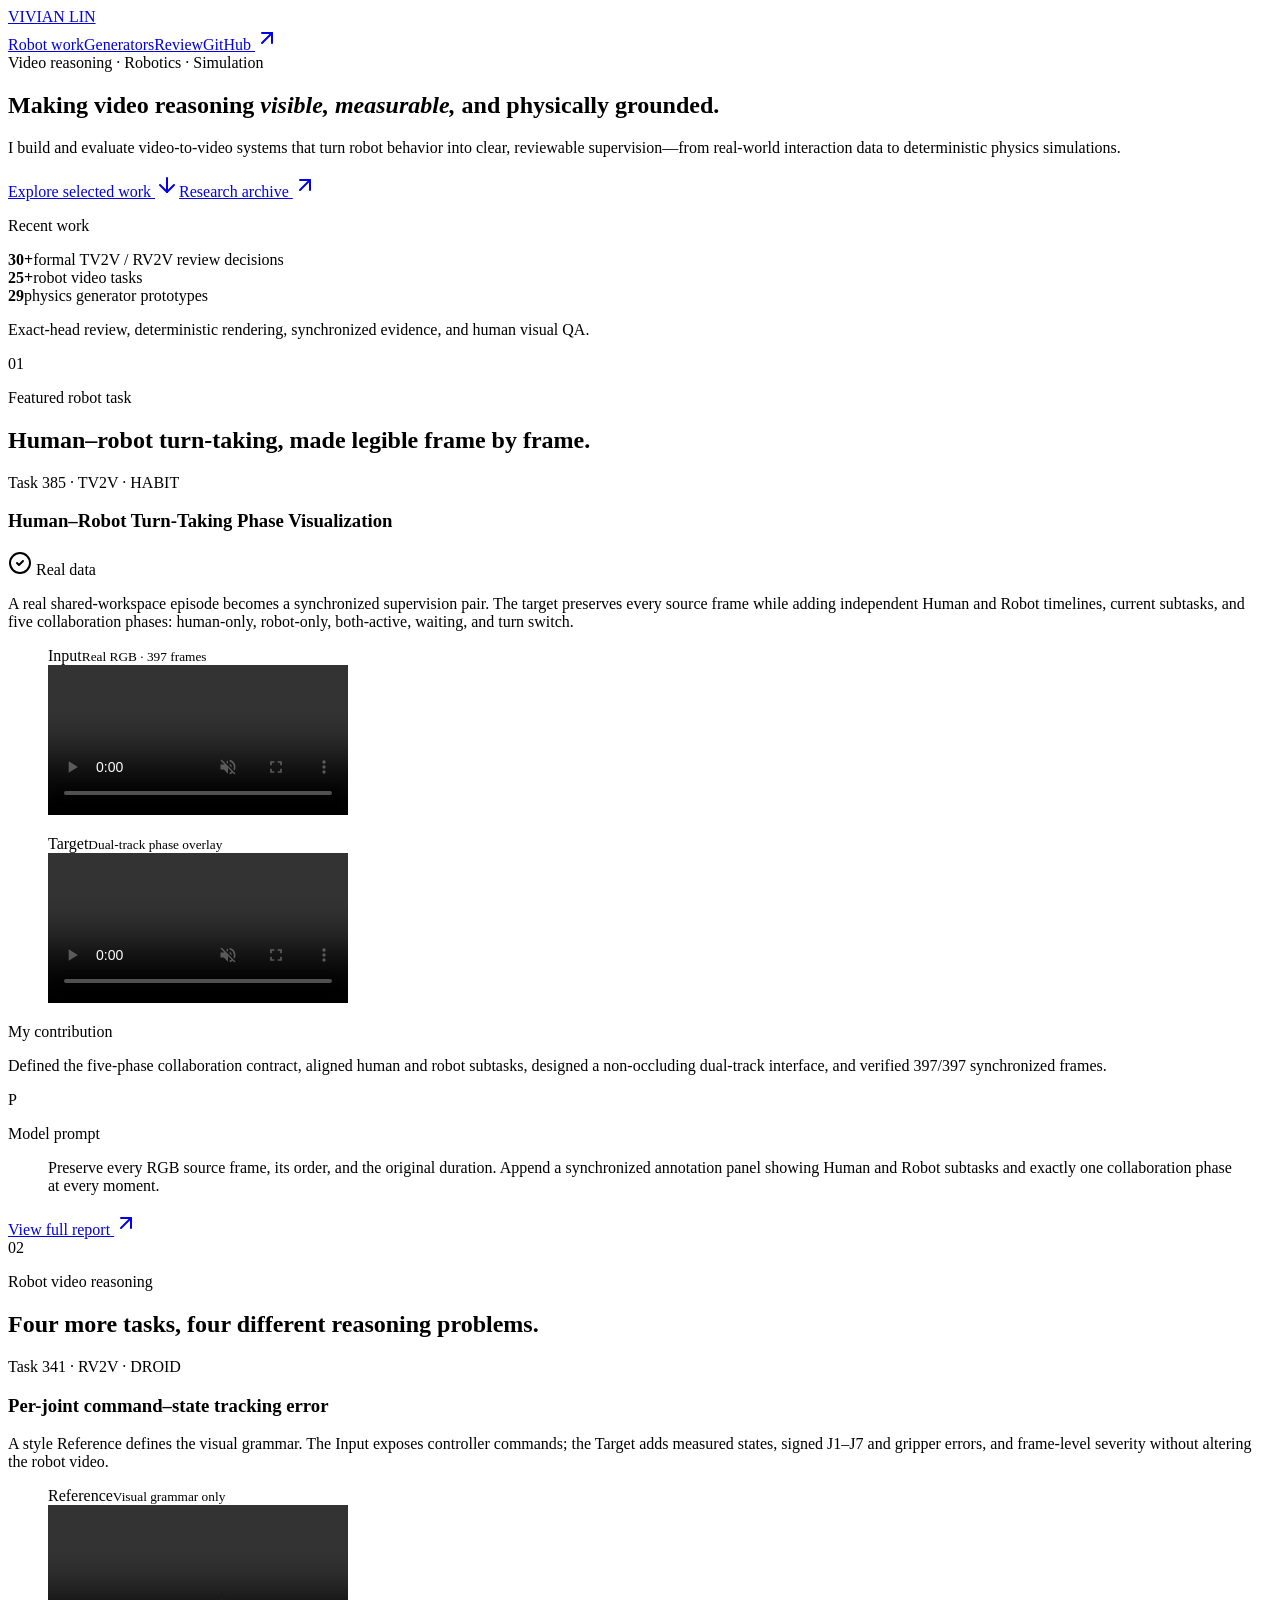
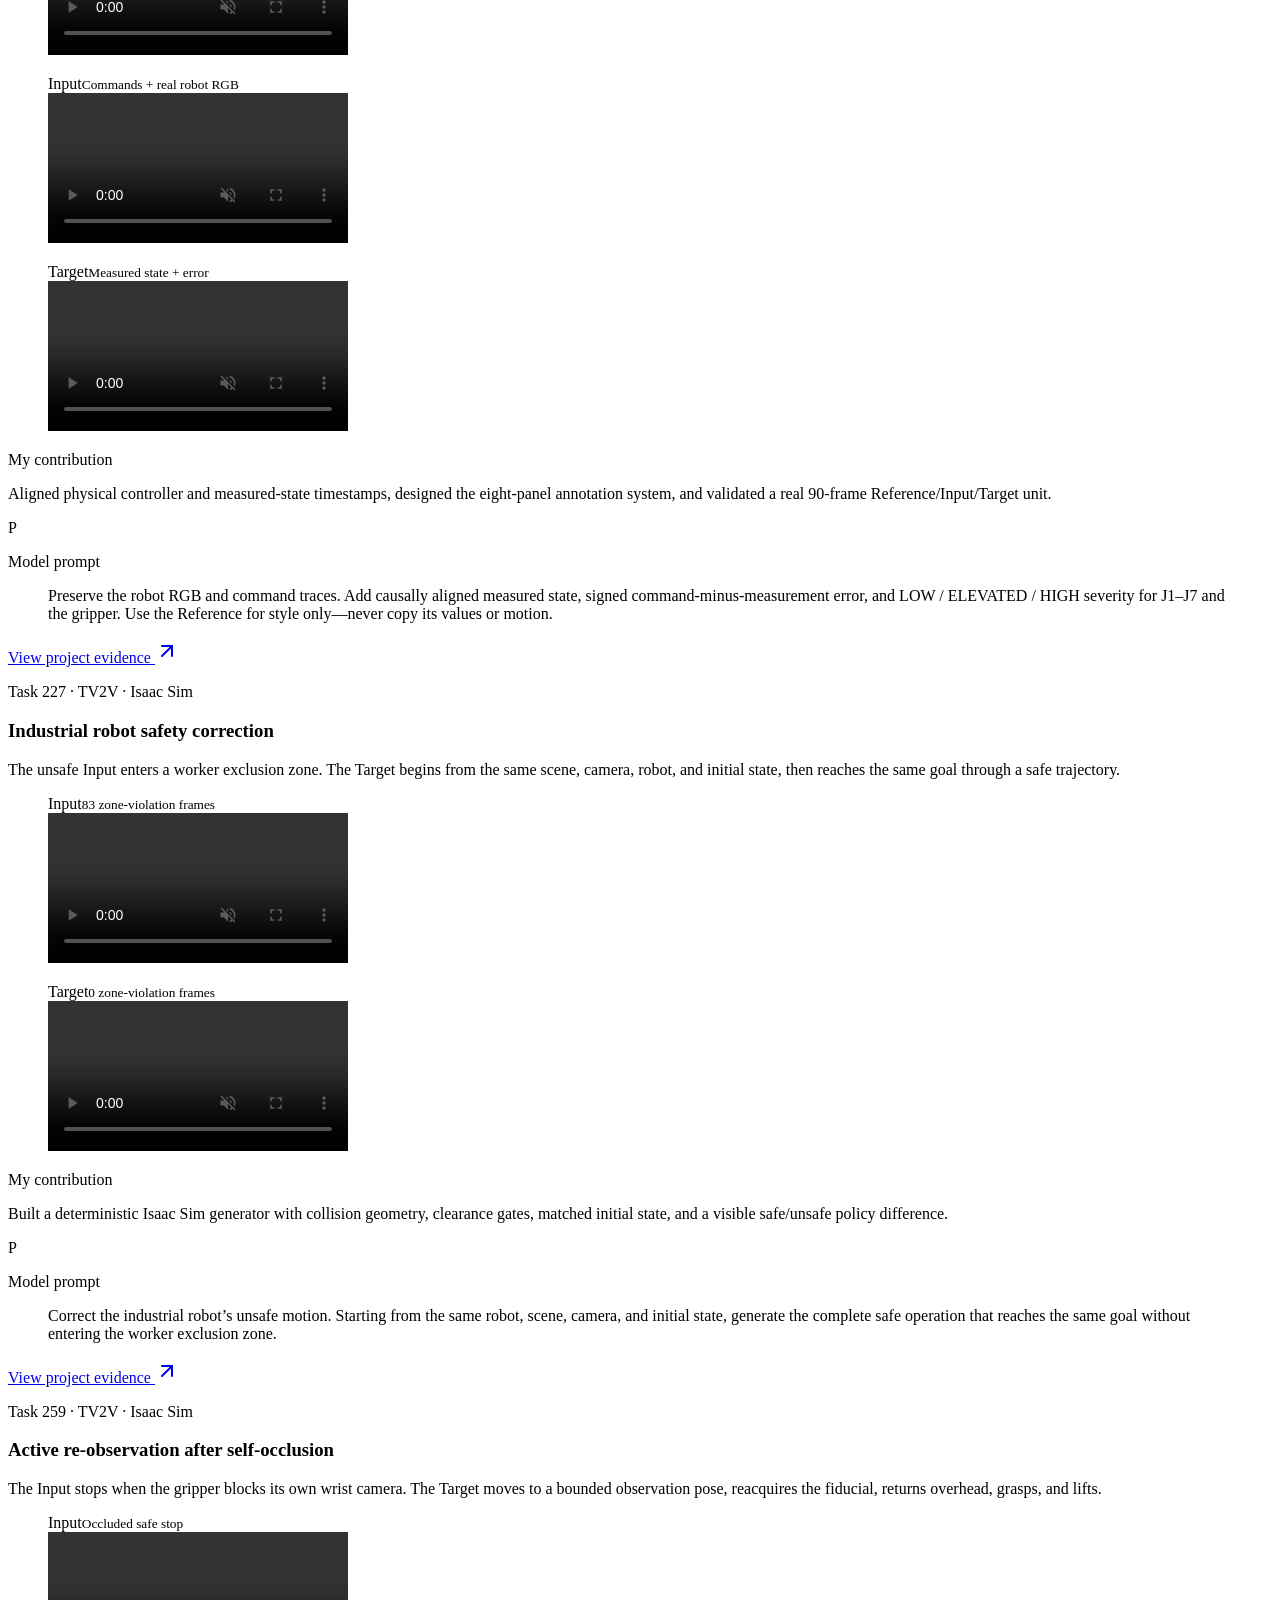
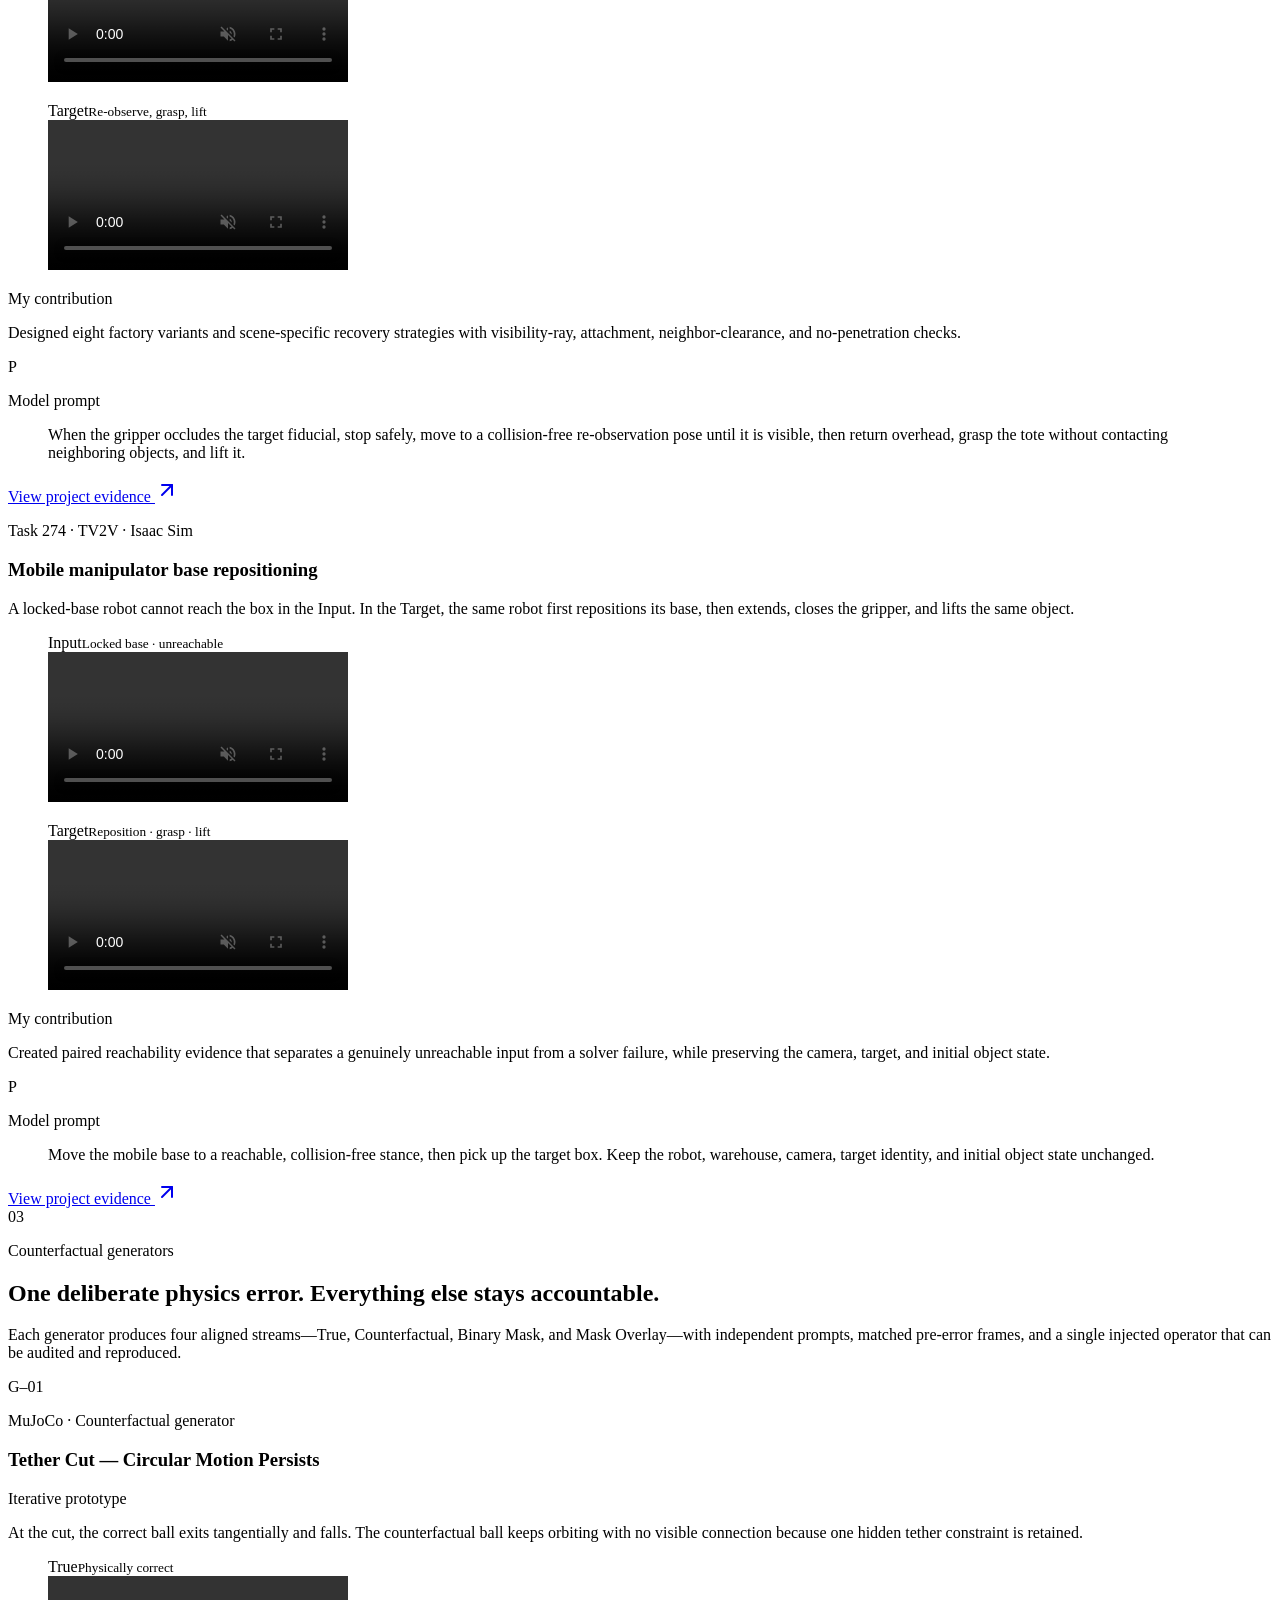
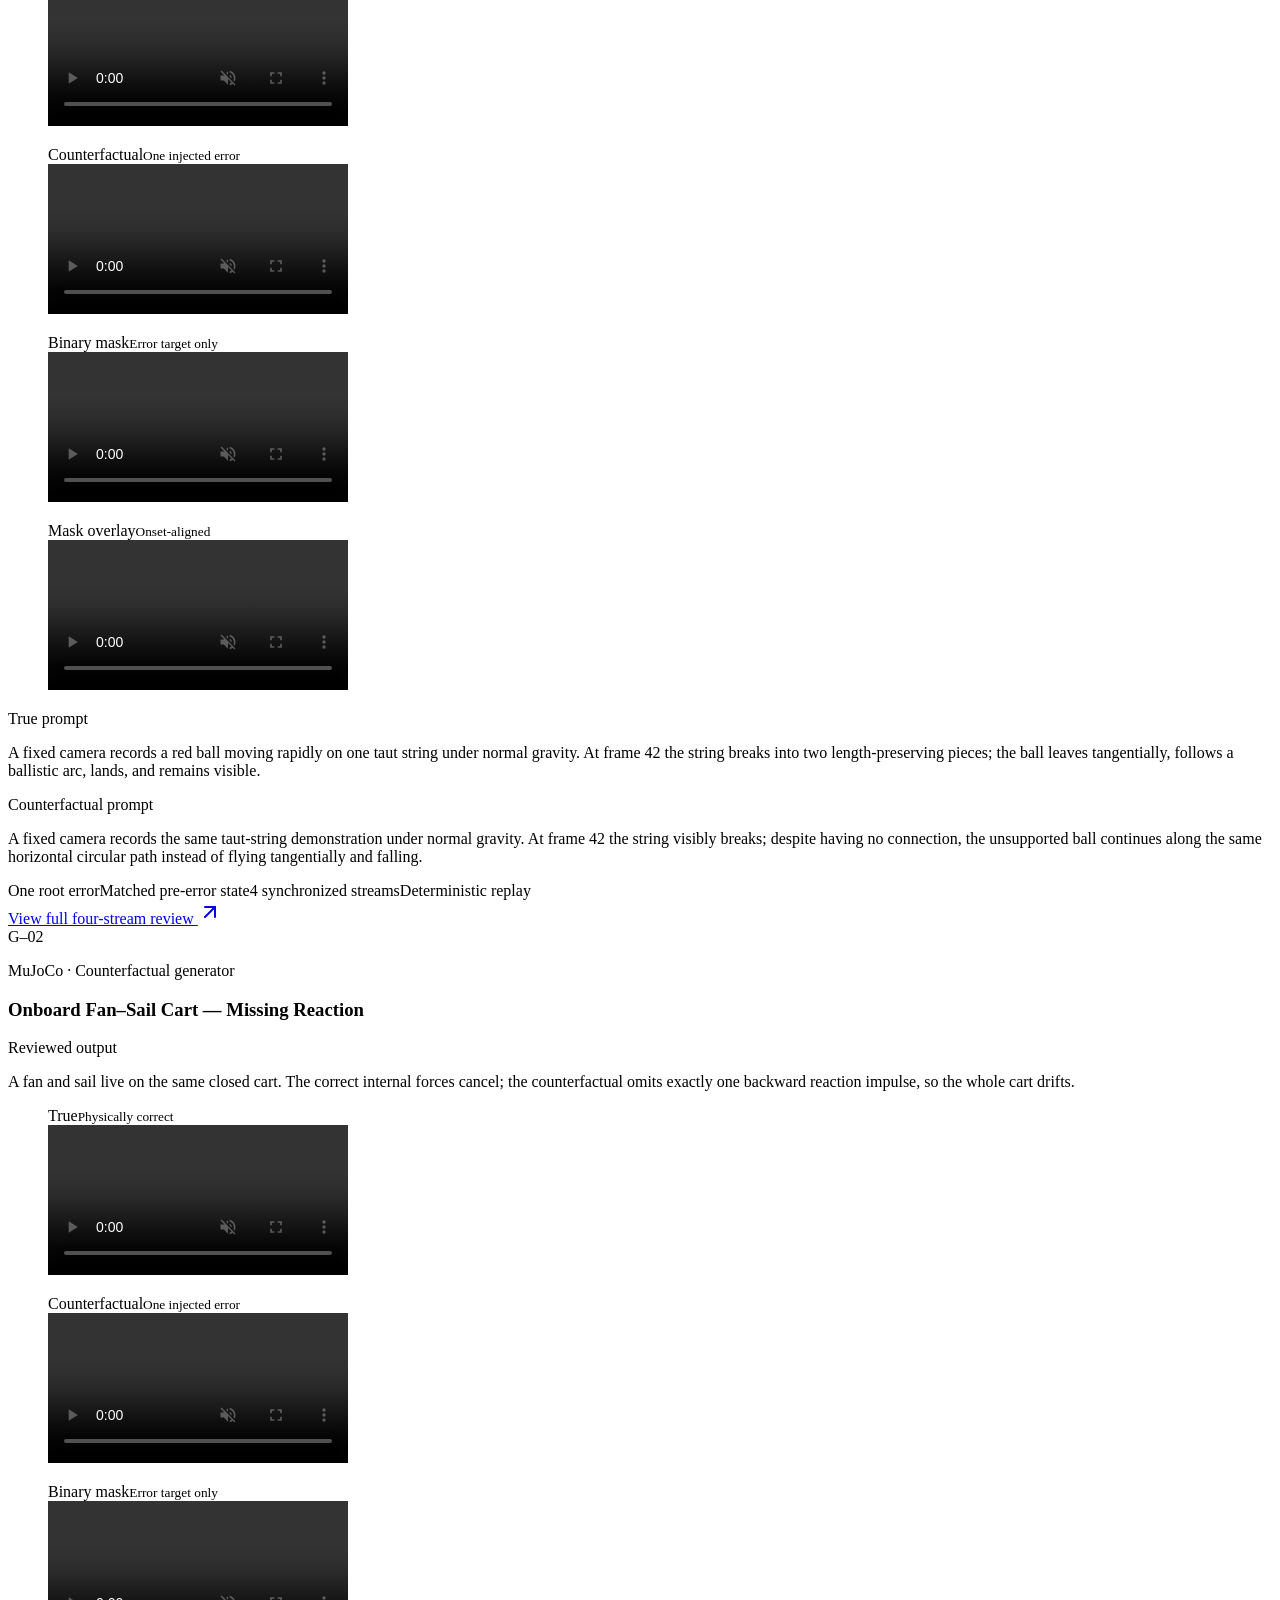
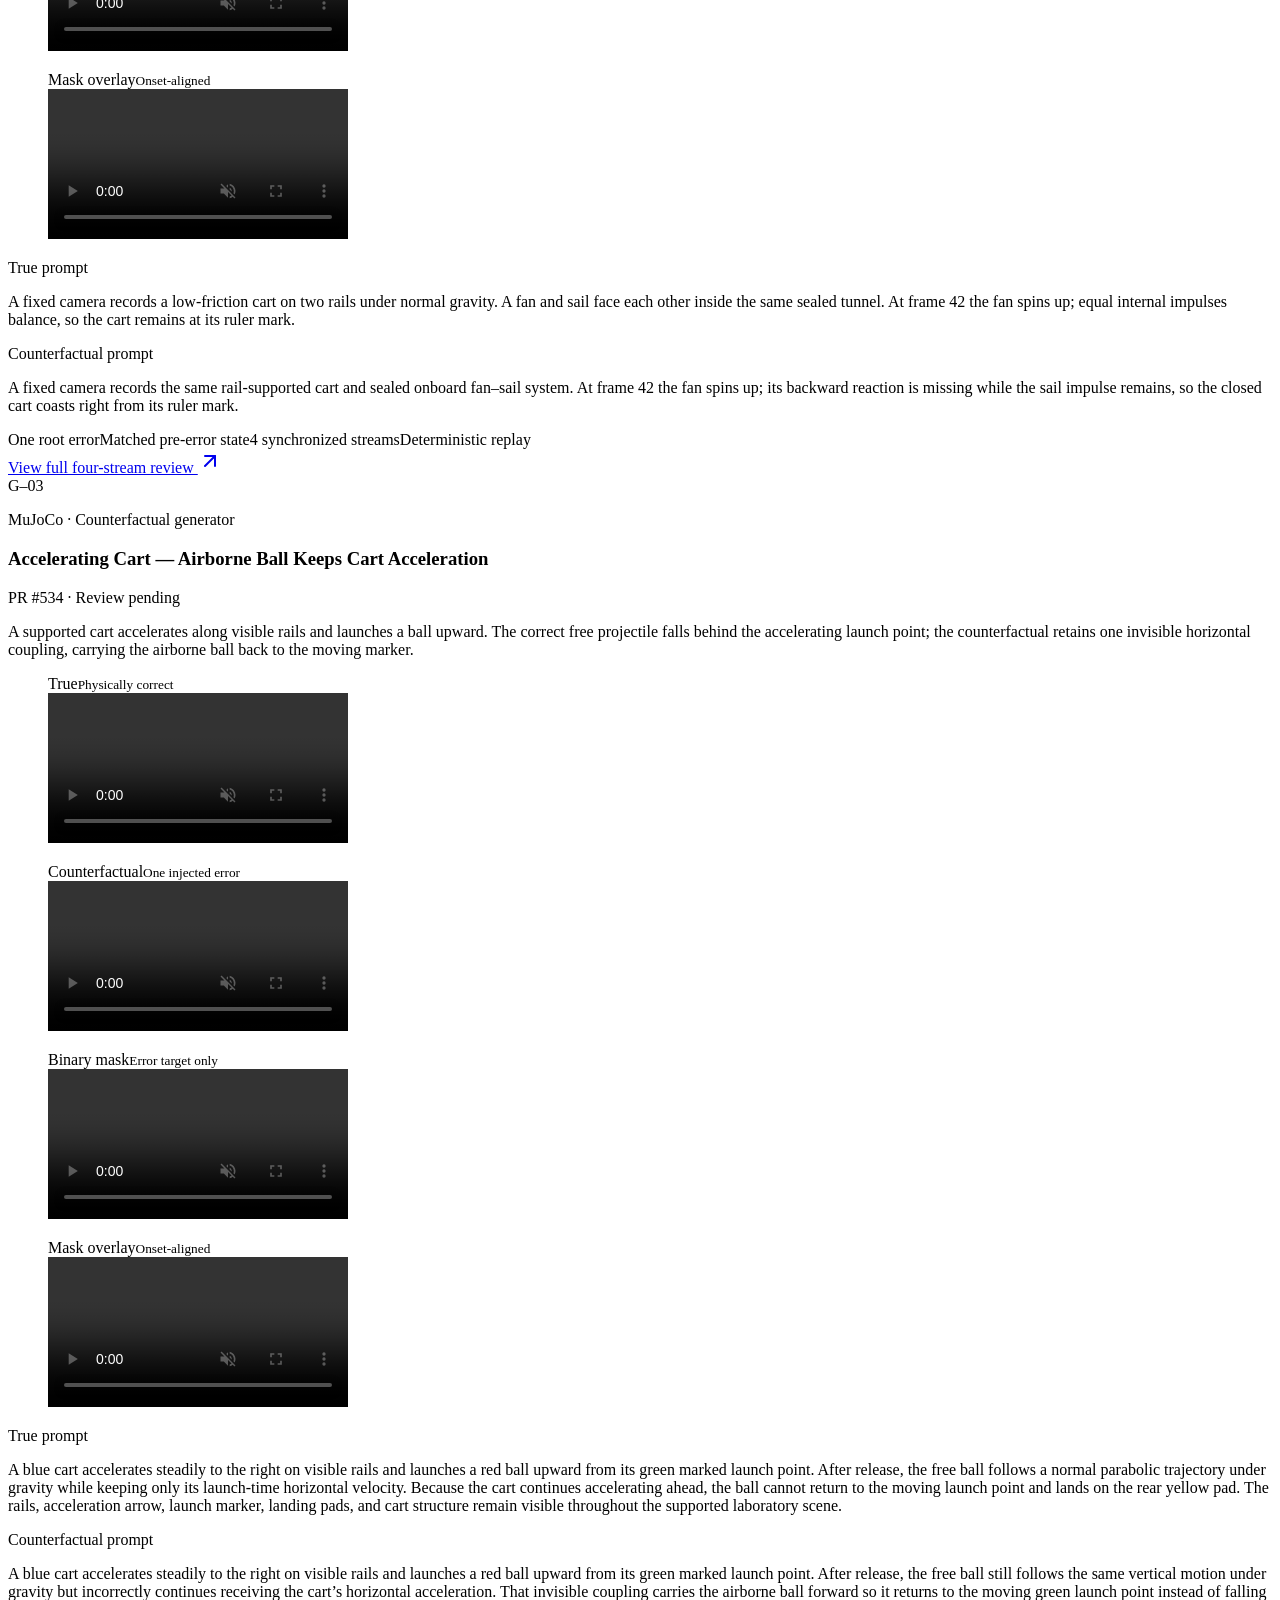
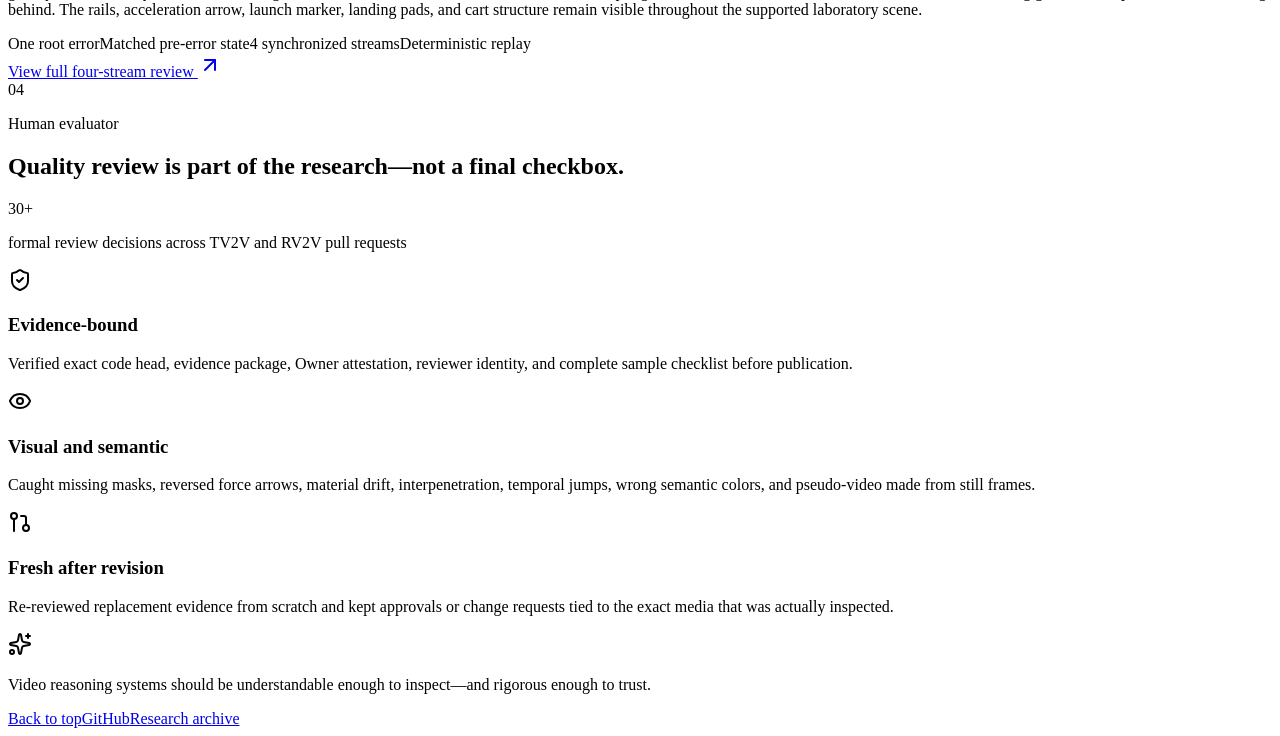
==== commit 9dab5f4b: "deploy: update portfolio scope" ====
--- a/index.html
+++ b/index.html
@@ -128,4 +128,4 @@
 
 .__variable_geist_mono_1001rt9 { --font-geist-mono: 'Geist Mono', 'Geist Mono Fallback'; }
 </style>
-</head><body class="__variable_geist_19ysh9d __variable_geist_mono_1001rt9"><main><nav class="site-nav"><a class="wordmark" href="#top" aria-label="Vivian Lin portfolio home"><span class="wordmark-dot"></span>VIVIAN LIN</a><div class="nav-links" aria-label="Primary navigation"><a href="#work">Robot work</a><a href="#generators">Generators</a><a href="#review">Review</a><a class="nav-github" href="https://github.com/vivianlin423-glitch" target="_blank" rel="noreferrer">GitHub <svg xmlns="http://www.w3.org/2000/svg" width="24" height="24" viewBox="0 0 24 24" fill="none" stroke="currentColor" stroke-width="2" stroke-linecap="round" stroke-linejoin="round" class="lucide lucide-arrow-up-right" aria-hidden="true"><path d="M7 7h10v10"></path><path d="M7 17 17 7"></path></svg></a></div></nav><section id="top" class="hero shell"><div class="hero-copy"><span data-slot="badge" data-variant="outline" class="group/badge inline-flex h-5 w-fit shrink-0 items-center justify-center gap-1 overflow-hidden rounded-4xl border px-2 py-0.5 text-xs font-medium whitespace-nowrap transition-all focus-visible:border-ring focus-visible:ring-[3px] focus-visible:ring-ring/50 has-data-[icon=inline-end]:pr-1.5 has-data-[icon=inline-start]:pl-1.5 aria-invalid:border-destructive aria-invalid:ring-destructive/20 dark:aria-invalid:ring-destructive/40 [&amp;&gt;svg]:pointer-events-none [&amp;&gt;svg]:size-3! border-border text-foreground [a]:hover:bg-muted [a]:hover:text-muted-foreground eyebrow">Video reasoning · Robotics · Simulation</span><h1>Making video reasoning <em>visible, measurable,</em> and physically grounded.</h1><p class="hero-lede">I build and evaluate video-to-video systems that turn robot behavior into clear, reviewable supervision—from real-world interaction data to deterministic physics simulations.</p><div class="hero-actions"><a class="group/button inline-flex shrink-0 items-center justify-center rounded-lg border border-transparent bg-clip-padding text-sm font-medium whitespace-nowrap transition-all outline-none select-none focus-visible:border-ring focus-visible:ring-3 focus-visible:ring-ring/50 active:not-aria-[haspopup]:translate-y-px disabled:pointer-events-none disabled:opacity-50 aria-invalid:border-destructive aria-invalid:ring-3 aria-invalid:ring-destructive/20 dark:aria-invalid:border-destructive/50 dark:aria-invalid:ring-destructive/40 [&amp;_svg]:pointer-events-none [&amp;_svg]:shrink-0 [&amp;_svg:not([class*=&#x27;size-&#x27;])]:size-4 bg-primary text-primary-foreground hover:bg-primary/80 h-9 gap-1.5 px-2.5 has-data-[icon=inline-end]:pr-2 has-data-[icon=inline-start]:pl-2 primary-cta" href="#work">Explore selected work <svg xmlns="http://www.w3.org/2000/svg" width="24" height="24" viewBox="0 0 24 24" fill="none" stroke="currentColor" stroke-width="2" stroke-linecap="round" stroke-linejoin="round" class="lucide lucide-arrow-down" aria-hidden="true"><path d="M12 5v14"></path><path d="m19 12-7 7-7-7"></path></svg></a><a class="group/button inline-flex shrink-0 items-center justify-center rounded-lg border bg-clip-padding text-sm font-medium whitespace-nowrap transition-all outline-none select-none focus-visible:border-ring focus-visible:ring-3 focus-visible:ring-ring/50 active:not-aria-[haspopup]:translate-y-px disabled:pointer-events-none disabled:opacity-50 aria-invalid:border-destructive aria-invalid:ring-3 aria-invalid:ring-destructive/20 dark:aria-invalid:border-destructive/50 dark:aria-invalid:ring-destructive/40 [&amp;_svg]:pointer-events-none [&amp;_svg]:shrink-0 [&amp;_svg:not([class*=&#x27;size-&#x27;])]:size-4 border-border bg-background hover:bg-muted hover:text-foreground aria-expanded:bg-muted aria-expanded:text-foreground dark:border-input dark:bg-input/30 dark:hover:bg-input/50 h-9 gap-1.5 px-2.5 has-data-[icon=inline-end]:pr-2 has-data-[icon=inline-start]:pl-2 secondary-cta" href="https://32-193-64-176.sslip.io/" target="_blank" rel="noreferrer">Research archive <svg xmlns="http://www.w3.org/2000/svg" width="24" height="24" viewBox="0 0 24 24" fill="none" stroke="currentColor" stroke-width="2" stroke-linecap="round" stroke-linejoin="round" class="lucide lucide-arrow-up-right" aria-hidden="true"><path d="M7 7h10v10"></path><path d="M7 17 17 7"></path></svg></a></div></div><aside class="signal-panel" aria-label="Portfolio highlights"><p class="signal-kicker">Recent work</p><div class="signal-stat"><strong>30+</strong><span>formal TV2V / RV2V review decisions</span></div><div class="signal-grid"><div><strong>05</strong><span>robot case studies</span></div><div><strong>03</strong><span>physics generators</span></div></div><div class="signal-rule"></div><p class="signal-note">Exact-head review, deterministic rendering, synchronized evidence, and human visual QA.</p></aside></section><section id="work" class="featured shell"><header class="section-heading"><div><span class="section-number">01</span><p>Featured robot task</p></div><h2>Human–robot turn-taking, made legible frame by frame.</h2></header><div class="featured-card"><div class="project-meta"><div class="project-title-row"><div><p class="project-label">Task 385 · TV2V · HABIT</p><h3>Human–Robot Turn-Taking Phase Visualization</h3></div><span class="project-status"><svg xmlns="http://www.w3.org/2000/svg" width="24" height="24" viewBox="0 0 24 24" fill="none" stroke="currentColor" stroke-width="2" stroke-linecap="round" stroke-linejoin="round" class="lucide lucide-circle-check" aria-hidden="true"><circle cx="12" cy="12" r="10"></circle><path d="m9 12 2 2 4-4"></path></svg> Real data</span></div><p>A real shared-workspace episode becomes a synchronized supervision pair. The target preserves every source frame while adding independent Human and Robot timelines, current subtasks, and five collaboration phases: human-only, robot-only, both-active, waiting, and turn switch.</p></div><div class="video-grid"><figure><div class="video-label"><span>Input</span><small>Real RGB · 397 frames</small></div><video controls="" muted="" loop="" playsInline="" preload="metadata" src="/portfolio/media/task385-input.mp4"></video></figure><figure><div class="video-label"><span>Target</span><small>Dual-track phase overlay</small></div><video controls="" muted="" loop="" playsInline="" preload="metadata" src="/portfolio/media/task385-target.mp4"></video></figure></div><div class="featured-lower"><div class="contribution contribution-dark"><span>My contribution</span><p>Defined the five-phase collaboration contract, aligned human and robot subtasks, designed a non-occluding dual-track interface, and verified 397/397 synchronized frames.</p></div><div class="prompt-block"><div class="prompt-icon">P</div><div><p class="prompt-label">Model prompt</p><blockquote>Preserve every RGB source frame, its order, and the original duration. Append a synchronized annotation panel showing Human and Robot subtasks and exactly one collaboration phase at every moment.</blockquote></div></div></div><a class="detail-link detail-link-dark" href="https://32-193-64-176.sslip.io/2026-08-31_task-385-human-robot-turn-taking-phase-visualization-dataset-report" target="_blank" rel="noreferrer">View full report <svg xmlns="http://www.w3.org/2000/svg" width="24" height="24" viewBox="0 0 24 24" fill="none" stroke="currentColor" stroke-width="2" stroke-linecap="round" stroke-linejoin="round" class="lucide lucide-arrow-up-right" aria-hidden="true"><path d="M7 7h10v10"></path><path d="M7 17 17 7"></path></svg></a></div></section><section class="robot-section shell" aria-labelledby="robot-heading"><header class="section-heading section-heading-compact"><div><span class="section-number">02</span><p>Robot video reasoning</p></div><h2 id="robot-heading">Four more tasks, four different reasoning problems.</h2></header><div class="robot-grid"><article class="robot-card robot-card-wide"><div class="robot-card-head"><p class="project-label">Task 341 · RV2V · DROID</p><h3>Per-joint command–state tracking error</h3><p class="robot-summary">A style Reference defines the visual grammar. The Input exposes controller commands; the Target adds measured states, signed J1–J7 and gripper errors, and frame-level severity without altering the robot video.</p></div><div class="video-grid video-grid-three"><figure><div class="video-label"><span>Reference</span><small>Visual grammar only</small></div><video controls="" muted="" loop="" playsInline="" preload="metadata" src="/portfolio/media/task341-reference.mp4"></video></figure><figure><div class="video-label"><span>Input</span><small>Commands + real robot RGB</small></div><video controls="" muted="" loop="" playsInline="" preload="metadata" src="/portfolio/media/task341-input.mp4"></video></figure><figure><div class="video-label"><span>Target</span><small>Measured state + error</small></div><video controls="" muted="" loop="" playsInline="" preload="metadata" src="/portfolio/media/task341-target.mp4"></video></figure></div><div class="contribution"><span>My contribution</span><p>Aligned physical controller and measured-state timestamps, designed the eight-panel annotation system, and validated a real 90-frame Reference/Input/Target unit.</p></div><div class="prompt-block prompt-block-compact"><div class="prompt-icon">P</div><div><p class="prompt-label">Model prompt</p><blockquote>Preserve the robot RGB and command traces. Add causally aligned measured state, signed command-minus-measurement error, and LOW / ELEVATED / HIGH severity for J1–J7 and the gripper. Use the Reference for style only—never copy its values or motion.</blockquote></div></div><a class="detail-link" href="https://32-193-64-176.sslip.io/2026-08-26_task-341-robot-command-state-tracking-error-visualization-dataset-report" target="_blank" rel="noreferrer">View project evidence <svg xmlns="http://www.w3.org/2000/svg" width="24" height="24" viewBox="0 0 24 24" fill="none" stroke="currentColor" stroke-width="2" stroke-linecap="round" stroke-linejoin="round" class="lucide lucide-arrow-up-right" aria-hidden="true"><path d="M7 7h10v10"></path><path d="M7 17 17 7"></path></svg></a></article><article class="robot-card"><div class="robot-card-head"><p class="project-label">Task 227 · TV2V · Isaac Sim</p><h3>Industrial robot safety correction</h3><p class="robot-summary">The unsafe Input enters a worker exclusion zone. The Target begins from the same scene, camera, robot, and initial state, then reaches the same goal through a safe trajectory.</p></div><div class="video-grid"><figure><div class="video-label"><span>Input</span><small>83 zone-violation frames</small></div><video controls="" muted="" loop="" playsInline="" preload="metadata" src="/portfolio/media/task227-input.mp4"></video></figure><figure><div class="video-label"><span>Target</span><small>0 zone-violation frames</small></div><video controls="" muted="" loop="" playsInline="" preload="metadata" src="/portfolio/media/task227-target.mp4"></video></figure></div><div class="contribution"><span>My contribution</span><p>Built a deterministic Isaac Sim generator with collision geometry, clearance gates, matched initial state, and a visible safe/unsafe policy difference.</p></div><div class="prompt-block prompt-block-compact"><div class="prompt-icon">P</div><div><p class="prompt-label">Model prompt</p><blockquote>Correct the industrial robot’s unsafe motion. Starting from the same robot, scene, camera, and initial state, generate the complete safe operation that reaches the same goal without entering the worker exclusion zone.</blockquote></div></div><a class="detail-link" href="https://32-193-64-176.sslip.io/2026-08-06_task-227-v3-video-preview" target="_blank" rel="noreferrer">View project evidence <svg xmlns="http://www.w3.org/2000/svg" width="24" height="24" viewBox="0 0 24 24" fill="none" stroke="currentColor" stroke-width="2" stroke-linecap="round" stroke-linejoin="round" class="lucide lucide-arrow-up-right" aria-hidden="true"><path d="M7 7h10v10"></path><path d="M7 17 17 7"></path></svg></a></article><article class="robot-card"><div class="robot-card-head"><p class="project-label">Task 259 · TV2V · Isaac Sim</p><h3>Active re-observation after self-occlusion</h3><p class="robot-summary">The Input stops when the gripper blocks its own wrist camera. The Target moves to a bounded observation pose, reacquires the fiducial, returns overhead, grasps, and lifts.</p></div><div class="video-grid"><figure><div class="video-label"><span>Input</span><small>Occluded safe stop</small></div><video controls="" muted="" loop="" playsInline="" preload="metadata" src="/portfolio/media/task259-input.mp4"></video></figure><figure><div class="video-label"><span>Target</span><small>Re-observe, grasp, lift</small></div><video controls="" muted="" loop="" playsInline="" preload="metadata" src="/portfolio/media/task259-target.mp4"></video></figure></div><div class="contribution"><span>My contribution</span><p>Designed eight factory variants and scene-specific recovery strategies with visibility-ray, attachment, neighbor-clearance, and no-penetration checks.</p></div><div class="prompt-block prompt-block-compact"><div class="prompt-icon">P</div><div><p class="prompt-label">Model prompt</p><blockquote>When the gripper occludes the target fiducial, stop safely, move to a collision-free re-observation pose until it is visible, then return overhead, grasp the tote without contacting neighboring objects, and lift it.</blockquote></div></div><a class="detail-link" href="https://32-193-64-176.sslip.io/2026-08-09_task-259-active-reobservation-dataset-report" target="_blank" rel="noreferrer">View project evidence <svg xmlns="http://www.w3.org/2000/svg" width="24" height="24" viewBox="0 0 24 24" fill="none" stroke="currentColor" stroke-width="2" stroke-linecap="round" stroke-linejoin="round" class="lucide lucide-arrow-up-right" aria-hidden="true"><path d="M7 7h10v10"></path><path d="M7 17 17 7"></path></svg></a></article><article class="robot-card"><div class="robot-card-head"><p class="project-label">Task 274 · TV2V · Isaac Sim</p><h3>Mobile manipulator base repositioning</h3><p class="robot-summary">A locked-base robot cannot reach the box in the Input. In the Target, the same robot first repositions its base, then extends, closes the gripper, and lifts the same object.</p></div><div class="video-grid"><figure><div class="video-label"><span>Input</span><small>Locked base · unreachable</small></div><video controls="" muted="" loop="" playsInline="" preload="metadata" src="/portfolio/media/task274-input.mp4"></video></figure><figure><div class="video-label"><span>Target</span><small>Reposition · grasp · lift</small></div><video controls="" muted="" loop="" playsInline="" preload="metadata" src="/portfolio/media/task274-target.mp4"></video></figure></div><div class="contribution"><span>My contribution</span><p>Created paired reachability evidence that separates a genuinely unreachable input from a solver failure, while preserving the camera, target, and initial object state.</p></div><div class="prompt-block prompt-block-compact"><div class="prompt-icon">P</div><div><p class="prompt-label">Model prompt</p><blockquote>Move the mobile base to a reachable, collision-free stance, then pick up the target box. Keep the robot, warehouse, camera, target identity, and initial object state unchanged.</blockquote></div></div><a class="detail-link" href="https://32-193-64-176.sslip.io/2026-08-12_task-274-mobile-manipulator-base-repositioning-dataset-report" target="_blank" rel="noreferrer">View project evidence <svg xmlns="http://www.w3.org/2000/svg" width="24" height="24" viewBox="0 0 24 24" fill="none" stroke="currentColor" stroke-width="2" stroke-linecap="round" stroke-linejoin="round" class="lucide lucide-arrow-up-right" aria-hidden="true"><path d="M7 7h10v10"></path><path d="M7 17 17 7"></path></svg></a></article></div></section><section id="generators" class="generator-section"><div class="shell"><header class="section-heading section-heading-light"><div><span class="section-number">03</span><p>Counterfactual generators</p></div><h2>One deliberate physics error. Everything else stays accountable.</h2></header><p class="generator-intro">Each generator produces four aligned streams—True, Counterfactual, Binary Mask, and Mask Overlay—with independent prompts, matched pre-error frames, and a single injected operator that can be audited and reproduced.</p><div class="generator-stack"><article class="generator-card"><header class="generator-head"><span class="generator-number">G–01</span><div><p class="project-label">MuJoCo · Counterfactual generator</p><h3>Tether Cut — Circular Motion Persists</h3></div><span data-slot="badge" data-variant="outline" class="group/badge inline-flex h-5 w-fit shrink-0 items-center justify-center gap-1 overflow-hidden rounded-4xl border px-2 py-0.5 text-xs font-medium whitespace-nowrap transition-all focus-visible:border-ring focus-visible:ring-[3px] focus-visible:ring-ring/50 has-data-[icon=inline-end]:pr-1.5 has-data-[icon=inline-start]:pl-1.5 aria-invalid:border-destructive aria-invalid:ring-destructive/20 dark:aria-invalid:ring-destructive/40 [&amp;&gt;svg]:pointer-events-none [&amp;&gt;svg]:size-3! border-border text-foreground [a]:hover:bg-muted [a]:hover:text-muted-foreground generator-status">Iterative prototype</span></header><p class="generator-concept">At the cut, the correct ball exits tangentially and falls. The counterfactual ball keeps orbiting with no visible connection because one hidden tether constraint is retained.</p><div class="video-grid generator-videos"><figure><div class="video-label"><span>True</span><small>Physically correct</small></div><video controls="" muted="" loop="" playsInline="" preload="metadata" src="/portfolio/media/tether-true.mp4"></video></figure><figure><div class="video-label"><span>Counterfactual</span><small>One injected error</small></div><video controls="" muted="" loop="" playsInline="" preload="metadata" src="/portfolio/media/tether-counterfactual.mp4"></video></figure><figure><div class="video-label"><span>Binary mask</span><small>Error target only</small></div><video controls="" muted="" loop="" playsInline="" preload="metadata" src="/portfolio/media/tether-mask.mp4"></video></figure><figure><div class="video-label"><span>Mask overlay</span><small>Onset-aligned</small></div><video controls="" muted="" loop="" playsInline="" preload="metadata" src="/portfolio/media/tether-overlay.mp4"></video></figure></div><div class="prompt-compare"><div><span>True prompt</span><p>A fixed camera records a red ball moving rapidly on one taut string under normal gravity. At frame 42 the string breaks into two length-preserving pieces; the ball leaves tangentially, follows a ballistic arc, lands, and remains visible.</p></div><div><span>Counterfactual prompt</span><p>A fixed camera records the same taut-string demonstration under normal gravity. At frame 42 the string visibly breaks; despite having no connection, the unsupported ball continues along the same horizontal circular path instead of flying tangentially and falling.</p></div></div><div class="generator-foot"><span>One root error</span><span>Matched pre-error state</span><span>4 synchronized streams</span><span>Deterministic replay</span></div><a class="detail-link detail-link-dark" href="https://32-193-64-176.sslip.io/reviews/2026-09-11-tether-cut-circular-motion/index.html" target="_blank" rel="noreferrer">View full four-stream review <svg xmlns="http://www.w3.org/2000/svg" width="24" height="24" viewBox="0 0 24 24" fill="none" stroke="currentColor" stroke-width="2" stroke-linecap="round" stroke-linejoin="round" class="lucide lucide-arrow-up-right" aria-hidden="true"><path d="M7 7h10v10"></path><path d="M7 17 17 7"></path></svg></a></article><article class="generator-card"><header class="generator-head"><span class="generator-number">G–02</span><div><p class="project-label">MuJoCo · Counterfactual generator</p><h3>Onboard Fan–Sail Cart — Missing Reaction</h3></div><span data-slot="badge" data-variant="outline" class="group/badge inline-flex h-5 w-fit shrink-0 items-center justify-center gap-1 overflow-hidden rounded-4xl border px-2 py-0.5 text-xs font-medium whitespace-nowrap transition-all focus-visible:border-ring focus-visible:ring-[3px] focus-visible:ring-ring/50 has-data-[icon=inline-end]:pr-1.5 has-data-[icon=inline-start]:pl-1.5 aria-invalid:border-destructive aria-invalid:ring-destructive/20 dark:aria-invalid:ring-destructive/40 [&amp;&gt;svg]:pointer-events-none [&amp;&gt;svg]:size-3! border-border text-foreground [a]:hover:bg-muted [a]:hover:text-muted-foreground generator-status">Reviewed output</span></header><p class="generator-concept">A fan and sail live on the same closed cart. The correct internal forces cancel; the counterfactual omits exactly one backward reaction impulse, so the whole cart drifts.</p><div class="video-grid generator-videos"><figure><div class="video-label"><span>True</span><small>Physically correct</small></div><video controls="" muted="" loop="" playsInline="" preload="metadata" src="/portfolio/media/fan-true.mp4"></video></figure><figure><div class="video-label"><span>Counterfactual</span><small>One injected error</small></div><video controls="" muted="" loop="" playsInline="" preload="metadata" src="/portfolio/media/fan-counterfactual.mp4"></video></figure><figure><div class="video-label"><span>Binary mask</span><small>Error target only</small></div><video controls="" muted="" loop="" playsInline="" preload="metadata" src="/portfolio/media/fan-mask.mp4"></video></figure><figure><div class="video-label"><span>Mask overlay</span><small>Onset-aligned</small></div><video controls="" muted="" loop="" playsInline="" preload="metadata" src="/portfolio/media/fan-overlay.mp4"></video></figure></div><div class="prompt-compare"><div><span>True prompt</span><p>A fixed camera records a low-friction cart on two rails under normal gravity. A fan and sail face each other inside the same sealed tunnel. At frame 42 the fan spins up; equal internal impulses balance, so the cart remains at its ruler mark.</p></div><div><span>Counterfactual prompt</span><p>A fixed camera records the same rail-supported cart and sealed onboard fan–sail system. At frame 42 the fan spins up; its backward reaction is missing while the sail impulse remains, so the closed cart coasts right from its ruler mark.</p></div></div><div class="generator-foot"><span>One root error</span><span>Matched pre-error state</span><span>4 synchronized streams</span><span>Deterministic replay</span></div><a class="detail-link detail-link-dark" href="https://32-193-64-176.sslip.io/reviews/2026-09-12-onboard-fan-sail-cart/index.html" target="_blank" rel="noreferrer">View full four-stream review <svg xmlns="http://www.w3.org/2000/svg" width="24" height="24" viewBox="0 0 24 24" fill="none" stroke="currentColor" stroke-width="2" stroke-linecap="round" stroke-linejoin="round" class="lucide lucide-arrow-up-right" aria-hidden="true"><path d="M7 7h10v10"></path><path d="M7 17 17 7"></path></svg></a></article><article class="generator-card"><header class="generator-head"><span class="generator-number">G–03</span><div><p class="project-label">MuJoCo · Counterfactual generator</p><h3>Accelerating Cart — Airborne Ball Keeps Cart Acceleration</h3></div><span data-slot="badge" data-variant="outline" class="group/badge inline-flex h-5 w-fit shrink-0 items-center justify-center gap-1 overflow-hidden rounded-4xl border px-2 py-0.5 text-xs font-medium whitespace-nowrap transition-all focus-visible:border-ring focus-visible:ring-[3px] focus-visible:ring-ring/50 has-data-[icon=inline-end]:pr-1.5 has-data-[icon=inline-start]:pl-1.5 aria-invalid:border-destructive aria-invalid:ring-destructive/20 dark:aria-invalid:ring-destructive/40 [&amp;&gt;svg]:pointer-events-none [&amp;&gt;svg]:size-3! border-border text-foreground [a]:hover:bg-muted [a]:hover:text-muted-foreground generator-status">PR #534 · Review pending</span></header><p class="generator-concept">A supported cart accelerates along visible rails and launches a ball upward. The correct free projectile falls behind the accelerating launch point; the counterfactual retains one invisible horizontal coupling, carrying the airborne ball back to the moving marker.</p><div class="video-grid generator-videos"><figure><div class="video-label"><span>True</span><small>Physically correct</small></div><video controls="" muted="" loop="" playsInline="" preload="metadata" src="/portfolio/media/cart-true.mp4"></video></figure><figure><div class="video-label"><span>Counterfactual</span><small>One injected error</small></div><video controls="" muted="" loop="" playsInline="" preload="metadata" src="/portfolio/media/cart-counterfactual.mp4"></video></figure><figure><div class="video-label"><span>Binary mask</span><small>Error target only</small></div><video controls="" muted="" loop="" playsInline="" preload="metadata" src="/portfolio/media/cart-mask.mp4"></video></figure><figure><div class="video-label"><span>Mask overlay</span><small>Onset-aligned</small></div><video controls="" muted="" loop="" playsInline="" preload="metadata" src="/portfolio/media/cart-overlay.mp4"></video></figure></div><div class="prompt-compare"><div><span>True prompt</span><p>A blue cart accelerates steadily to the right on visible rails and launches a red ball upward from its green marked launch point. After release, the free ball follows a normal parabolic trajectory under gravity while keeping only its launch-time horizontal velocity. Because the cart continues accelerating ahead, the ball cannot return to the moving launch point and lands on the rear yellow pad. The rails, acceleration arrow, launch marker, landing pads, and cart structure remain visible throughout the supported laboratory scene.</p></div><div><span>Counterfactual prompt</span><p>A blue cart accelerates steadily to the right on visible rails and launches a red ball upward from its green marked launch point. After release, the free ball still follows the same vertical motion under gravity but incorrectly continues receiving the cart’s horizontal acceleration. That invisible coupling carries the airborne ball forward so it returns to the moving green launch point instead of falling behind. The rails, acceleration arrow, launch marker, landing pads, and cart structure remain visible throughout the supported laboratory scene.</p></div></div><div class="generator-foot"><span>One root error</span><span>Matched pre-error state</span><span>4 synchronized streams</span><span>Deterministic replay</span></div><a class="detail-link detail-link-dark" href="https://32-193-64-176.sslip.io/reviews/2026-09-18-accelerating-cart-projectile-keeps-cart-acceleration/index.html" target="_blank" rel="noreferrer">View full four-stream review <svg xmlns="http://www.w3.org/2000/svg" width="24" height="24" viewBox="0 0 24 24" fill="none" stroke="currentColor" stroke-width="2" stroke-linecap="round" stroke-linejoin="round" class="lucide lucide-arrow-up-right" aria-hidden="true"><path d="M7 7h10v10"></path><path d="M7 17 17 7"></path></svg></a></article></div></div></section><section id="review" class="review-section shell"><header class="section-heading section-heading-compact"><div><span class="section-number">04</span><p>Human evaluator</p></div><h2>Quality review is part of the research—not a final checkbox.</h2></header><div class="review-layout"><div class="review-number"><span>30+</span><p>formal review decisions across TV2V and RV2V pull requests</p></div><div class="review-principles"><div><svg xmlns="http://www.w3.org/2000/svg" width="24" height="24" viewBox="0 0 24 24" fill="none" stroke="currentColor" stroke-width="2" stroke-linecap="round" stroke-linejoin="round" class="lucide lucide-shield-check" aria-hidden="true"><path d="M20 13c0 5-3.5 7.5-7.66 8.95a1 1 0 0 1-.67-.01C7.5 20.5 4 18 4 13V6a1 1 0 0 1 1-1c2 0 4.5-1.2 6.24-2.72a1.17 1.17 0 0 1 1.52 0C14.51 3.81 17 5 19 5a1 1 0 0 1 1 1z"></path><path d="m9 12 2 2 4-4"></path></svg><h3>Evidence-bound</h3><p>Verified exact code head, evidence package, Owner attestation, reviewer identity, and complete sample checklist before publication.</p></div><div><svg xmlns="http://www.w3.org/2000/svg" width="24" height="24" viewBox="0 0 24 24" fill="none" stroke="currentColor" stroke-width="2" stroke-linecap="round" stroke-linejoin="round" class="lucide lucide-eye" aria-hidden="true"><path d="M2.062 12.348a1 1 0 0 1 0-.696 10.75 10.75 0 0 1 19.876 0 1 1 0 0 1 0 .696 10.75 10.75 0 0 1-19.876 0"></path><circle cx="12" cy="12" r="3"></circle></svg><h3>Visual and semantic</h3><p>Caught missing masks, reversed force arrows, material drift, interpenetration, temporal jumps, wrong semantic colors, and pseudo-video made from still frames.</p></div><div><svg xmlns="http://www.w3.org/2000/svg" width="24" height="24" viewBox="0 0 24 24" fill="none" stroke="currentColor" stroke-width="2" stroke-linecap="round" stroke-linejoin="round" class="lucide lucide-git-pull-request" aria-hidden="true"><circle cx="18" cy="18" r="3"></circle><circle cx="6" cy="6" r="3"></circle><path d="M13 6h3a2 2 0 0 1 2 2v7"></path><line x1="6" x2="6" y1="9" y2="21"></line></svg><h3>Fresh after revision</h3><p>Re-reviewed replacement evidence from scratch and kept approvals or change requests tied to the exact media that was actually inspected.</p></div></div></div></section><footer class="site-footer"><div class="shell footer-inner"><div><svg xmlns="http://www.w3.org/2000/svg" width="24" height="24" viewBox="0 0 24 24" fill="none" stroke="currentColor" stroke-width="2" stroke-linecap="round" stroke-linejoin="round" class="lucide lucide-sparkles" aria-hidden="true"><path d="M11.017 2.814a1 1 0 0 1 1.966 0l1.051 5.558a2 2 0 0 0 1.594 1.594l5.558 1.051a1 1 0 0 1 0 1.966l-5.558 1.051a2 2 0 0 0-1.594 1.594l-1.051 5.558a1 1 0 0 1-1.966 0l-1.051-5.558a2 2 0 0 0-1.594-1.594l-5.558-1.051a1 1 0 0 1 0-1.966l5.558-1.051a2 2 0 0 0 1.594-1.594z"></path><path d="M20 2v4"></path><path d="M22 4h-4"></path><circle cx="4" cy="20" r="2"></circle></svg><p>Video reasoning systems should be understandable enough to inspect—and rigorous enough to trust.</p></div><nav aria-label="Footer navigation"><a href="#top">Back to top</a><a href="https://github.com/vivianlin423-glitch" target="_blank" rel="noreferrer">GitHub</a><a href="https://32-193-64-176.sslip.io/" target="_blank" rel="noreferrer">Research archive</a></nav></div></footer></main></body></html>+</head><body class="__variable_geist_19ysh9d __variable_geist_mono_1001rt9"><main><nav class="site-nav"><a class="wordmark" href="#top" aria-label="Vivian Lin portfolio home"><span class="wordmark-dot"></span>VIVIAN LIN</a><div class="nav-links" aria-label="Primary navigation"><a href="#work">Robot work</a><a href="#generators">Generators</a><a href="#review">Review</a><a class="nav-github" href="https://github.com/vivianlin423-glitch" target="_blank" rel="noreferrer">GitHub <svg xmlns="http://www.w3.org/2000/svg" width="24" height="24" viewBox="0 0 24 24" fill="none" stroke="currentColor" stroke-width="2" stroke-linecap="round" stroke-linejoin="round" class="lucide lucide-arrow-up-right" aria-hidden="true"><path d="M7 7h10v10"></path><path d="M7 17 17 7"></path></svg></a></div></nav><section id="top" class="hero shell"><div class="hero-copy"><span data-slot="badge" data-variant="outline" class="group/badge inline-flex h-5 w-fit shrink-0 items-center justify-center gap-1 overflow-hidden rounded-4xl border px-2 py-0.5 text-xs font-medium whitespace-nowrap transition-all focus-visible:border-ring focus-visible:ring-[3px] focus-visible:ring-ring/50 has-data-[icon=inline-end]:pr-1.5 has-data-[icon=inline-start]:pl-1.5 aria-invalid:border-destructive aria-invalid:ring-destructive/20 dark:aria-invalid:ring-destructive/40 [&amp;&gt;svg]:pointer-events-none [&amp;&gt;svg]:size-3! border-border text-foreground [a]:hover:bg-muted [a]:hover:text-muted-foreground eyebrow">Video reasoning · Robotics · Simulation</span><h1>Making video reasoning <em>visible, measurable,</em> and physically grounded.</h1><p class="hero-lede">I build and evaluate video-to-video systems that turn robot behavior into clear, reviewable supervision—from real-world interaction data to deterministic physics simulations.</p><div class="hero-actions"><a class="group/button inline-flex shrink-0 items-center justify-center rounded-lg border border-transparent bg-clip-padding text-sm font-medium whitespace-nowrap transition-all outline-none select-none focus-visible:border-ring focus-visible:ring-3 focus-visible:ring-ring/50 active:not-aria-[haspopup]:translate-y-px disabled:pointer-events-none disabled:opacity-50 aria-invalid:border-destructive aria-invalid:ring-3 aria-invalid:ring-destructive/20 dark:aria-invalid:border-destructive/50 dark:aria-invalid:ring-destructive/40 [&amp;_svg]:pointer-events-none [&amp;_svg]:shrink-0 [&amp;_svg:not([class*=&#x27;size-&#x27;])]:size-4 bg-primary text-primary-foreground hover:bg-primary/80 h-9 gap-1.5 px-2.5 has-data-[icon=inline-end]:pr-2 has-data-[icon=inline-start]:pl-2 primary-cta" href="#work">Explore selected work <svg xmlns="http://www.w3.org/2000/svg" width="24" height="24" viewBox="0 0 24 24" fill="none" stroke="currentColor" stroke-width="2" stroke-linecap="round" stroke-linejoin="round" class="lucide lucide-arrow-down" aria-hidden="true"><path d="M12 5v14"></path><path d="m19 12-7 7-7-7"></path></svg></a><a class="group/button inline-flex shrink-0 items-center justify-center rounded-lg border bg-clip-padding text-sm font-medium whitespace-nowrap transition-all outline-none select-none focus-visible:border-ring focus-visible:ring-3 focus-visible:ring-ring/50 active:not-aria-[haspopup]:translate-y-px disabled:pointer-events-none disabled:opacity-50 aria-invalid:border-destructive aria-invalid:ring-3 aria-invalid:ring-destructive/20 dark:aria-invalid:border-destructive/50 dark:aria-invalid:ring-destructive/40 [&amp;_svg]:pointer-events-none [&amp;_svg]:shrink-0 [&amp;_svg:not([class*=&#x27;size-&#x27;])]:size-4 border-border bg-background hover:bg-muted hover:text-foreground aria-expanded:bg-muted aria-expanded:text-foreground dark:border-input dark:bg-input/30 dark:hover:bg-input/50 h-9 gap-1.5 px-2.5 has-data-[icon=inline-end]:pr-2 has-data-[icon=inline-start]:pl-2 secondary-cta" href="https://32-193-64-176.sslip.io/" target="_blank" rel="noreferrer">Research archive <svg xmlns="http://www.w3.org/2000/svg" width="24" height="24" viewBox="0 0 24 24" fill="none" stroke="currentColor" stroke-width="2" stroke-linecap="round" stroke-linejoin="round" class="lucide lucide-arrow-up-right" aria-hidden="true"><path d="M7 7h10v10"></path><path d="M7 17 17 7"></path></svg></a></div></div><aside class="signal-panel" aria-label="Portfolio highlights"><p class="signal-kicker">Recent work</p><div class="signal-stat"><strong>30+</strong><span>formal TV2V / RV2V review decisions</span></div><div class="signal-grid"><div><strong>25+</strong><span>robot video tasks</span></div><div><strong>29</strong><span>physics generator prototypes</span></div></div><div class="signal-rule"></div><p class="signal-note">Exact-head review, deterministic rendering, synchronized evidence, and human visual QA.</p></aside></section><section id="work" class="featured shell"><header class="section-heading"><div><span class="section-number">01</span><p>Featured robot task</p></div><h2>Human–robot turn-taking, made legible frame by frame.</h2></header><div class="featured-card"><div class="project-meta"><div class="project-title-row"><div><p class="project-label">Task 385 · TV2V · HABIT</p><h3>Human–Robot Turn-Taking Phase Visualization</h3></div><span class="project-status"><svg xmlns="http://www.w3.org/2000/svg" width="24" height="24" viewBox="0 0 24 24" fill="none" stroke="currentColor" stroke-width="2" stroke-linecap="round" stroke-linejoin="round" class="lucide lucide-circle-check" aria-hidden="true"><circle cx="12" cy="12" r="10"></circle><path d="m9 12 2 2 4-4"></path></svg> Real data</span></div><p>A real shared-workspace episode becomes a synchronized supervision pair. The target preserves every source frame while adding independent Human and Robot timelines, current subtasks, and five collaboration phases: human-only, robot-only, both-active, waiting, and turn switch.</p></div><div class="video-grid"><figure><div class="video-label"><span>Input</span><small>Real RGB · 397 frames</small></div><video controls="" muted="" loop="" playsInline="" preload="metadata" src="/portfolio/media/task385-input.mp4"></video></figure><figure><div class="video-label"><span>Target</span><small>Dual-track phase overlay</small></div><video controls="" muted="" loop="" playsInline="" preload="metadata" src="/portfolio/media/task385-target.mp4"></video></figure></div><div class="featured-lower"><div class="contribution contribution-dark"><span>My contribution</span><p>Defined the five-phase collaboration contract, aligned human and robot subtasks, designed a non-occluding dual-track interface, and verified 397/397 synchronized frames.</p></div><div class="prompt-block"><div class="prompt-icon">P</div><div><p class="prompt-label">Model prompt</p><blockquote>Preserve every RGB source frame, its order, and the original duration. Append a synchronized annotation panel showing Human and Robot subtasks and exactly one collaboration phase at every moment.</blockquote></div></div></div><a class="detail-link detail-link-dark" href="https://32-193-64-176.sslip.io/2026-08-31_task-385-human-robot-turn-taking-phase-visualization-dataset-report" target="_blank" rel="noreferrer">View full report <svg xmlns="http://www.w3.org/2000/svg" width="24" height="24" viewBox="0 0 24 24" fill="none" stroke="currentColor" stroke-width="2" stroke-linecap="round" stroke-linejoin="round" class="lucide lucide-arrow-up-right" aria-hidden="true"><path d="M7 7h10v10"></path><path d="M7 17 17 7"></path></svg></a></div></section><section class="robot-section shell" aria-labelledby="robot-heading"><header class="section-heading section-heading-compact"><div><span class="section-number">02</span><p>Robot video reasoning</p></div><h2 id="robot-heading">Four more tasks, four different reasoning problems.</h2></header><div class="robot-grid"><article class="robot-card robot-card-wide"><div class="robot-card-head"><p class="project-label">Task 341 · RV2V · DROID</p><h3>Per-joint command–state tracking error</h3><p class="robot-summary">A style Reference defines the visual grammar. The Input exposes controller commands; the Target adds measured states, signed J1–J7 and gripper errors, and frame-level severity without altering the robot video.</p></div><div class="video-grid video-grid-three"><figure><div class="video-label"><span>Reference</span><small>Visual grammar only</small></div><video controls="" muted="" loop="" playsInline="" preload="metadata" src="/portfolio/media/task341-reference.mp4"></video></figure><figure><div class="video-label"><span>Input</span><small>Commands + real robot RGB</small></div><video controls="" muted="" loop="" playsInline="" preload="metadata" src="/portfolio/media/task341-input.mp4"></video></figure><figure><div class="video-label"><span>Target</span><small>Measured state + error</small></div><video controls="" muted="" loop="" playsInline="" preload="metadata" src="/portfolio/media/task341-target.mp4"></video></figure></div><div class="contribution"><span>My contribution</span><p>Aligned physical controller and measured-state timestamps, designed the eight-panel annotation system, and validated a real 90-frame Reference/Input/Target unit.</p></div><div class="prompt-block prompt-block-compact"><div class="prompt-icon">P</div><div><p class="prompt-label">Model prompt</p><blockquote>Preserve the robot RGB and command traces. Add causally aligned measured state, signed command-minus-measurement error, and LOW / ELEVATED / HIGH severity for J1–J7 and the gripper. Use the Reference for style only—never copy its values or motion.</blockquote></div></div><a class="detail-link" href="https://32-193-64-176.sslip.io/2026-08-26_task-341-robot-command-state-tracking-error-visualization-dataset-report" target="_blank" rel="noreferrer">View project evidence <svg xmlns="http://www.w3.org/2000/svg" width="24" height="24" viewBox="0 0 24 24" fill="none" stroke="currentColor" stroke-width="2" stroke-linecap="round" stroke-linejoin="round" class="lucide lucide-arrow-up-right" aria-hidden="true"><path d="M7 7h10v10"></path><path d="M7 17 17 7"></path></svg></a></article><article class="robot-card"><div class="robot-card-head"><p class="project-label">Task 227 · TV2V · Isaac Sim</p><h3>Industrial robot safety correction</h3><p class="robot-summary">The unsafe Input enters a worker exclusion zone. The Target begins from the same scene, camera, robot, and initial state, then reaches the same goal through a safe trajectory.</p></div><div class="video-grid"><figure><div class="video-label"><span>Input</span><small>83 zone-violation frames</small></div><video controls="" muted="" loop="" playsInline="" preload="metadata" src="/portfolio/media/task227-input.mp4"></video></figure><figure><div class="video-label"><span>Target</span><small>0 zone-violation frames</small></div><video controls="" muted="" loop="" playsInline="" preload="metadata" src="/portfolio/media/task227-target.mp4"></video></figure></div><div class="contribution"><span>My contribution</span><p>Built a deterministic Isaac Sim generator with collision geometry, clearance gates, matched initial state, and a visible safe/unsafe policy difference.</p></div><div class="prompt-block prompt-block-compact"><div class="prompt-icon">P</div><div><p class="prompt-label">Model prompt</p><blockquote>Correct the industrial robot’s unsafe motion. Starting from the same robot, scene, camera, and initial state, generate the complete safe operation that reaches the same goal without entering the worker exclusion zone.</blockquote></div></div><a class="detail-link" href="https://32-193-64-176.sslip.io/2026-08-06_task-227-v3-video-preview" target="_blank" rel="noreferrer">View project evidence <svg xmlns="http://www.w3.org/2000/svg" width="24" height="24" viewBox="0 0 24 24" fill="none" stroke="currentColor" stroke-width="2" stroke-linecap="round" stroke-linejoin="round" class="lucide lucide-arrow-up-right" aria-hidden="true"><path d="M7 7h10v10"></path><path d="M7 17 17 7"></path></svg></a></article><article class="robot-card"><div class="robot-card-head"><p class="project-label">Task 259 · TV2V · Isaac Sim</p><h3>Active re-observation after self-occlusion</h3><p class="robot-summary">The Input stops when the gripper blocks its own wrist camera. The Target moves to a bounded observation pose, reacquires the fiducial, returns overhead, grasps, and lifts.</p></div><div class="video-grid"><figure><div class="video-label"><span>Input</span><small>Occluded safe stop</small></div><video controls="" muted="" loop="" playsInline="" preload="metadata" src="/portfolio/media/task259-input.mp4"></video></figure><figure><div class="video-label"><span>Target</span><small>Re-observe, grasp, lift</small></div><video controls="" muted="" loop="" playsInline="" preload="metadata" src="/portfolio/media/task259-target.mp4"></video></figure></div><div class="contribution"><span>My contribution</span><p>Designed eight factory variants and scene-specific recovery strategies with visibility-ray, attachment, neighbor-clearance, and no-penetration checks.</p></div><div class="prompt-block prompt-block-compact"><div class="prompt-icon">P</div><div><p class="prompt-label">Model prompt</p><blockquote>When the gripper occludes the target fiducial, stop safely, move to a collision-free re-observation pose until it is visible, then return overhead, grasp the tote without contacting neighboring objects, and lift it.</blockquote></div></div><a class="detail-link" href="https://32-193-64-176.sslip.io/2026-08-09_task-259-active-reobservation-dataset-report" target="_blank" rel="noreferrer">View project evidence <svg xmlns="http://www.w3.org/2000/svg" width="24" height="24" viewBox="0 0 24 24" fill="none" stroke="currentColor" stroke-width="2" stroke-linecap="round" stroke-linejoin="round" class="lucide lucide-arrow-up-right" aria-hidden="true"><path d="M7 7h10v10"></path><path d="M7 17 17 7"></path></svg></a></article><article class="robot-card"><div class="robot-card-head"><p class="project-label">Task 274 · TV2V · Isaac Sim</p><h3>Mobile manipulator base repositioning</h3><p class="robot-summary">A locked-base robot cannot reach the box in the Input. In the Target, the same robot first repositions its base, then extends, closes the gripper, and lifts the same object.</p></div><div class="video-grid"><figure><div class="video-label"><span>Input</span><small>Locked base · unreachable</small></div><video controls="" muted="" loop="" playsInline="" preload="metadata" src="/portfolio/media/task274-input.mp4"></video></figure><figure><div class="video-label"><span>Target</span><small>Reposition · grasp · lift</small></div><video controls="" muted="" loop="" playsInline="" preload="metadata" src="/portfolio/media/task274-target.mp4"></video></figure></div><div class="contribution"><span>My contribution</span><p>Created paired reachability evidence that separates a genuinely unreachable input from a solver failure, while preserving the camera, target, and initial object state.</p></div><div class="prompt-block prompt-block-compact"><div class="prompt-icon">P</div><div><p class="prompt-label">Model prompt</p><blockquote>Move the mobile base to a reachable, collision-free stance, then pick up the target box. Keep the robot, warehouse, camera, target identity, and initial object state unchanged.</blockquote></div></div><a class="detail-link" href="https://32-193-64-176.sslip.io/2026-08-12_task-274-mobile-manipulator-base-repositioning-dataset-report" target="_blank" rel="noreferrer">View project evidence <svg xmlns="http://www.w3.org/2000/svg" width="24" height="24" viewBox="0 0 24 24" fill="none" stroke="currentColor" stroke-width="2" stroke-linecap="round" stroke-linejoin="round" class="lucide lucide-arrow-up-right" aria-hidden="true"><path d="M7 7h10v10"></path><path d="M7 17 17 7"></path></svg></a></article></div></section><section id="generators" class="generator-section"><div class="shell"><header class="section-heading section-heading-light"><div><span class="section-number">03</span><p>Counterfactual generators</p></div><h2>One deliberate physics error. Everything else stays accountable.</h2></header><p class="generator-intro">Each generator produces four aligned streams—True, Counterfactual, Binary Mask, and Mask Overlay—with independent prompts, matched pre-error frames, and a single injected operator that can be audited and reproduced.</p><div class="generator-stack"><article class="generator-card"><header class="generator-head"><span class="generator-number">G–01</span><div><p class="project-label">MuJoCo · Counterfactual generator</p><h3>Tether Cut — Circular Motion Persists</h3></div><span data-slot="badge" data-variant="outline" class="group/badge inline-flex h-5 w-fit shrink-0 items-center justify-center gap-1 overflow-hidden rounded-4xl border px-2 py-0.5 text-xs font-medium whitespace-nowrap transition-all focus-visible:border-ring focus-visible:ring-[3px] focus-visible:ring-ring/50 has-data-[icon=inline-end]:pr-1.5 has-data-[icon=inline-start]:pl-1.5 aria-invalid:border-destructive aria-invalid:ring-destructive/20 dark:aria-invalid:ring-destructive/40 [&amp;&gt;svg]:pointer-events-none [&amp;&gt;svg]:size-3! border-border text-foreground [a]:hover:bg-muted [a]:hover:text-muted-foreground generator-status">Iterative prototype</span></header><p class="generator-concept">At the cut, the correct ball exits tangentially and falls. The counterfactual ball keeps orbiting with no visible connection because one hidden tether constraint is retained.</p><div class="video-grid generator-videos"><figure><div class="video-label"><span>True</span><small>Physically correct</small></div><video controls="" muted="" loop="" playsInline="" preload="metadata" src="/portfolio/media/tether-true.mp4"></video></figure><figure><div class="video-label"><span>Counterfactual</span><small>One injected error</small></div><video controls="" muted="" loop="" playsInline="" preload="metadata" src="/portfolio/media/tether-counterfactual.mp4"></video></figure><figure><div class="video-label"><span>Binary mask</span><small>Error target only</small></div><video controls="" muted="" loop="" playsInline="" preload="metadata" src="/portfolio/media/tether-mask.mp4"></video></figure><figure><div class="video-label"><span>Mask overlay</span><small>Onset-aligned</small></div><video controls="" muted="" loop="" playsInline="" preload="metadata" src="/portfolio/media/tether-overlay.mp4"></video></figure></div><div class="prompt-compare"><div><span>True prompt</span><p>A fixed camera records a red ball moving rapidly on one taut string under normal gravity. At frame 42 the string breaks into two length-preserving pieces; the ball leaves tangentially, follows a ballistic arc, lands, and remains visible.</p></div><div><span>Counterfactual prompt</span><p>A fixed camera records the same taut-string demonstration under normal gravity. At frame 42 the string visibly breaks; despite having no connection, the unsupported ball continues along the same horizontal circular path instead of flying tangentially and falling.</p></div></div><div class="generator-foot"><span>One root error</span><span>Matched pre-error state</span><span>4 synchronized streams</span><span>Deterministic replay</span></div><a class="detail-link detail-link-dark" href="https://32-193-64-176.sslip.io/reviews/2026-09-11-tether-cut-circular-motion/index.html" target="_blank" rel="noreferrer">View full four-stream review <svg xmlns="http://www.w3.org/2000/svg" width="24" height="24" viewBox="0 0 24 24" fill="none" stroke="currentColor" stroke-width="2" stroke-linecap="round" stroke-linejoin="round" class="lucide lucide-arrow-up-right" aria-hidden="true"><path d="M7 7h10v10"></path><path d="M7 17 17 7"></path></svg></a></article><article class="generator-card"><header class="generator-head"><span class="generator-number">G–02</span><div><p class="project-label">MuJoCo · Counterfactual generator</p><h3>Onboard Fan–Sail Cart — Missing Reaction</h3></div><span data-slot="badge" data-variant="outline" class="group/badge inline-flex h-5 w-fit shrink-0 items-center justify-center gap-1 overflow-hidden rounded-4xl border px-2 py-0.5 text-xs font-medium whitespace-nowrap transition-all focus-visible:border-ring focus-visible:ring-[3px] focus-visible:ring-ring/50 has-data-[icon=inline-end]:pr-1.5 has-data-[icon=inline-start]:pl-1.5 aria-invalid:border-destructive aria-invalid:ring-destructive/20 dark:aria-invalid:ring-destructive/40 [&amp;&gt;svg]:pointer-events-none [&amp;&gt;svg]:size-3! border-border text-foreground [a]:hover:bg-muted [a]:hover:text-muted-foreground generator-status">Reviewed output</span></header><p class="generator-concept">A fan and sail live on the same closed cart. The correct internal forces cancel; the counterfactual omits exactly one backward reaction impulse, so the whole cart drifts.</p><div class="video-grid generator-videos"><figure><div class="video-label"><span>True</span><small>Physically correct</small></div><video controls="" muted="" loop="" playsInline="" preload="metadata" src="/portfolio/media/fan-true.mp4"></video></figure><figure><div class="video-label"><span>Counterfactual</span><small>One injected error</small></div><video controls="" muted="" loop="" playsInline="" preload="metadata" src="/portfolio/media/fan-counterfactual.mp4"></video></figure><figure><div class="video-label"><span>Binary mask</span><small>Error target only</small></div><video controls="" muted="" loop="" playsInline="" preload="metadata" src="/portfolio/media/fan-mask.mp4"></video></figure><figure><div class="video-label"><span>Mask overlay</span><small>Onset-aligned</small></div><video controls="" muted="" loop="" playsInline="" preload="metadata" src="/portfolio/media/fan-overlay.mp4"></video></figure></div><div class="prompt-compare"><div><span>True prompt</span><p>A fixed camera records a low-friction cart on two rails under normal gravity. A fan and sail face each other inside the same sealed tunnel. At frame 42 the fan spins up; equal internal impulses balance, so the cart remains at its ruler mark.</p></div><div><span>Counterfactual prompt</span><p>A fixed camera records the same rail-supported cart and sealed onboard fan–sail system. At frame 42 the fan spins up; its backward reaction is missing while the sail impulse remains, so the closed cart coasts right from its ruler mark.</p></div></div><div class="generator-foot"><span>One root error</span><span>Matched pre-error state</span><span>4 synchronized streams</span><span>Deterministic replay</span></div><a class="detail-link detail-link-dark" href="https://32-193-64-176.sslip.io/reviews/2026-09-12-onboard-fan-sail-cart/index.html" target="_blank" rel="noreferrer">View full four-stream review <svg xmlns="http://www.w3.org/2000/svg" width="24" height="24" viewBox="0 0 24 24" fill="none" stroke="currentColor" stroke-width="2" stroke-linecap="round" stroke-linejoin="round" class="lucide lucide-arrow-up-right" aria-hidden="true"><path d="M7 7h10v10"></path><path d="M7 17 17 7"></path></svg></a></article><article class="generator-card"><header class="generator-head"><span class="generator-number">G–03</span><div><p class="project-label">MuJoCo · Counterfactual generator</p><h3>Accelerating Cart — Airborne Ball Keeps Cart Acceleration</h3></div><span data-slot="badge" data-variant="outline" class="group/badge inline-flex h-5 w-fit shrink-0 items-center justify-center gap-1 overflow-hidden rounded-4xl border px-2 py-0.5 text-xs font-medium whitespace-nowrap transition-all focus-visible:border-ring focus-visible:ring-[3px] focus-visible:ring-ring/50 has-data-[icon=inline-end]:pr-1.5 has-data-[icon=inline-start]:pl-1.5 aria-invalid:border-destructive aria-invalid:ring-destructive/20 dark:aria-invalid:ring-destructive/40 [&amp;&gt;svg]:pointer-events-none [&amp;&gt;svg]:size-3! border-border text-foreground [a]:hover:bg-muted [a]:hover:text-muted-foreground generator-status">PR #534 · Review pending</span></header><p class="generator-concept">A supported cart accelerates along visible rails and launches a ball upward. The correct free projectile falls behind the accelerating launch point; the counterfactual retains one invisible horizontal coupling, carrying the airborne ball back to the moving marker.</p><div class="video-grid generator-videos"><figure><div class="video-label"><span>True</span><small>Physically correct</small></div><video controls="" muted="" loop="" playsInline="" preload="metadata" src="/portfolio/media/cart-true.mp4"></video></figure><figure><div class="video-label"><span>Counterfactual</span><small>One injected error</small></div><video controls="" muted="" loop="" playsInline="" preload="metadata" src="/portfolio/media/cart-counterfactual.mp4"></video></figure><figure><div class="video-label"><span>Binary mask</span><small>Error target only</small></div><video controls="" muted="" loop="" playsInline="" preload="metadata" src="/portfolio/media/cart-mask.mp4"></video></figure><figure><div class="video-label"><span>Mask overlay</span><small>Onset-aligned</small></div><video controls="" muted="" loop="" playsInline="" preload="metadata" src="/portfolio/media/cart-overlay.mp4"></video></figure></div><div class="prompt-compare"><div><span>True prompt</span><p>A blue cart accelerates steadily to the right on visible rails and launches a red ball upward from its green marked launch point. After release, the free ball follows a normal parabolic trajectory under gravity while keeping only its launch-time horizontal velocity. Because the cart continues accelerating ahead, the ball cannot return to the moving launch point and lands on the rear yellow pad. The rails, acceleration arrow, launch marker, landing pads, and cart structure remain visible throughout the supported laboratory scene.</p></div><div><span>Counterfactual prompt</span><p>A blue cart accelerates steadily to the right on visible rails and launches a red ball upward from its green marked launch point. After release, the free ball still follows the same vertical motion under gravity but incorrectly continues receiving the cart’s horizontal acceleration. That invisible coupling carries the airborne ball forward so it returns to the moving green launch point instead of falling behind. The rails, acceleration arrow, launch marker, landing pads, and cart structure remain visible throughout the supported laboratory scene.</p></div></div><div class="generator-foot"><span>One root error</span><span>Matched pre-error state</span><span>4 synchronized streams</span><span>Deterministic replay</span></div><a class="detail-link detail-link-dark" href="https://32-193-64-176.sslip.io/reviews/2026-09-18-accelerating-cart-projectile-keeps-cart-acceleration/index.html" target="_blank" rel="noreferrer">View full four-stream review <svg xmlns="http://www.w3.org/2000/svg" width="24" height="24" viewBox="0 0 24 24" fill="none" stroke="currentColor" stroke-width="2" stroke-linecap="round" stroke-linejoin="round" class="lucide lucide-arrow-up-right" aria-hidden="true"><path d="M7 7h10v10"></path><path d="M7 17 17 7"></path></svg></a></article></div></div></section><section id="review" class="review-section shell"><header class="section-heading section-heading-compact"><div><span class="section-number">04</span><p>Human evaluator</p></div><h2>Quality review is part of the research—not a final checkbox.</h2></header><div class="review-layout"><div class="review-number"><span>30+</span><p>formal review decisions across TV2V and RV2V pull requests</p></div><div class="review-principles"><div><svg xmlns="http://www.w3.org/2000/svg" width="24" height="24" viewBox="0 0 24 24" fill="none" stroke="currentColor" stroke-width="2" stroke-linecap="round" stroke-linejoin="round" class="lucide lucide-shield-check" aria-hidden="true"><path d="M20 13c0 5-3.5 7.5-7.66 8.95a1 1 0 0 1-.67-.01C7.5 20.5 4 18 4 13V6a1 1 0 0 1 1-1c2 0 4.5-1.2 6.24-2.72a1.17 1.17 0 0 1 1.52 0C14.51 3.81 17 5 19 5a1 1 0 0 1 1 1z"></path><path d="m9 12 2 2 4-4"></path></svg><h3>Evidence-bound</h3><p>Verified exact code head, evidence package, Owner attestation, reviewer identity, and complete sample checklist before publication.</p></div><div><svg xmlns="http://www.w3.org/2000/svg" width="24" height="24" viewBox="0 0 24 24" fill="none" stroke="currentColor" stroke-width="2" stroke-linecap="round" stroke-linejoin="round" class="lucide lucide-eye" aria-hidden="true"><path d="M2.062 12.348a1 1 0 0 1 0-.696 10.75 10.75 0 0 1 19.876 0 1 1 0 0 1 0 .696 10.75 10.75 0 0 1-19.876 0"></path><circle cx="12" cy="12" r="3"></circle></svg><h3>Visual and semantic</h3><p>Caught missing masks, reversed force arrows, material drift, interpenetration, temporal jumps, wrong semantic colors, and pseudo-video made from still frames.</p></div><div><svg xmlns="http://www.w3.org/2000/svg" width="24" height="24" viewBox="0 0 24 24" fill="none" stroke="currentColor" stroke-width="2" stroke-linecap="round" stroke-linejoin="round" class="lucide lucide-git-pull-request" aria-hidden="true"><circle cx="18" cy="18" r="3"></circle><circle cx="6" cy="6" r="3"></circle><path d="M13 6h3a2 2 0 0 1 2 2v7"></path><line x1="6" x2="6" y1="9" y2="21"></line></svg><h3>Fresh after revision</h3><p>Re-reviewed replacement evidence from scratch and kept approvals or change requests tied to the exact media that was actually inspected.</p></div></div></div></section><footer class="site-footer"><div class="shell footer-inner"><div><svg xmlns="http://www.w3.org/2000/svg" width="24" height="24" viewBox="0 0 24 24" fill="none" stroke="currentColor" stroke-width="2" stroke-linecap="round" stroke-linejoin="round" class="lucide lucide-sparkles" aria-hidden="true"><path d="M11.017 2.814a1 1 0 0 1 1.966 0l1.051 5.558a2 2 0 0 0 1.594 1.594l5.558 1.051a1 1 0 0 1 0 1.966l-5.558 1.051a2 2 0 0 0-1.594 1.594l-1.051 5.558a1 1 0 0 1-1.966 0l-1.051-5.558a2 2 0 0 0-1.594-1.594l-5.558-1.051a1 1 0 0 1 0-1.966l5.558-1.051a2 2 0 0 0 1.594-1.594z"></path><path d="M20 2v4"></path><path d="M22 4h-4"></path><circle cx="4" cy="20" r="2"></circle></svg><p>Video reasoning systems should be understandable enough to inspect—and rigorous enough to trust.</p></div><nav aria-label="Footer navigation"><a href="#top">Back to top</a><a href="https://github.com/vivianlin423-glitch" target="_blank" rel="noreferrer">GitHub</a><a href="https://32-193-64-176.sslip.io/" target="_blank" rel="noreferrer">Research archive</a></nav></div></footer></main></body></html>
